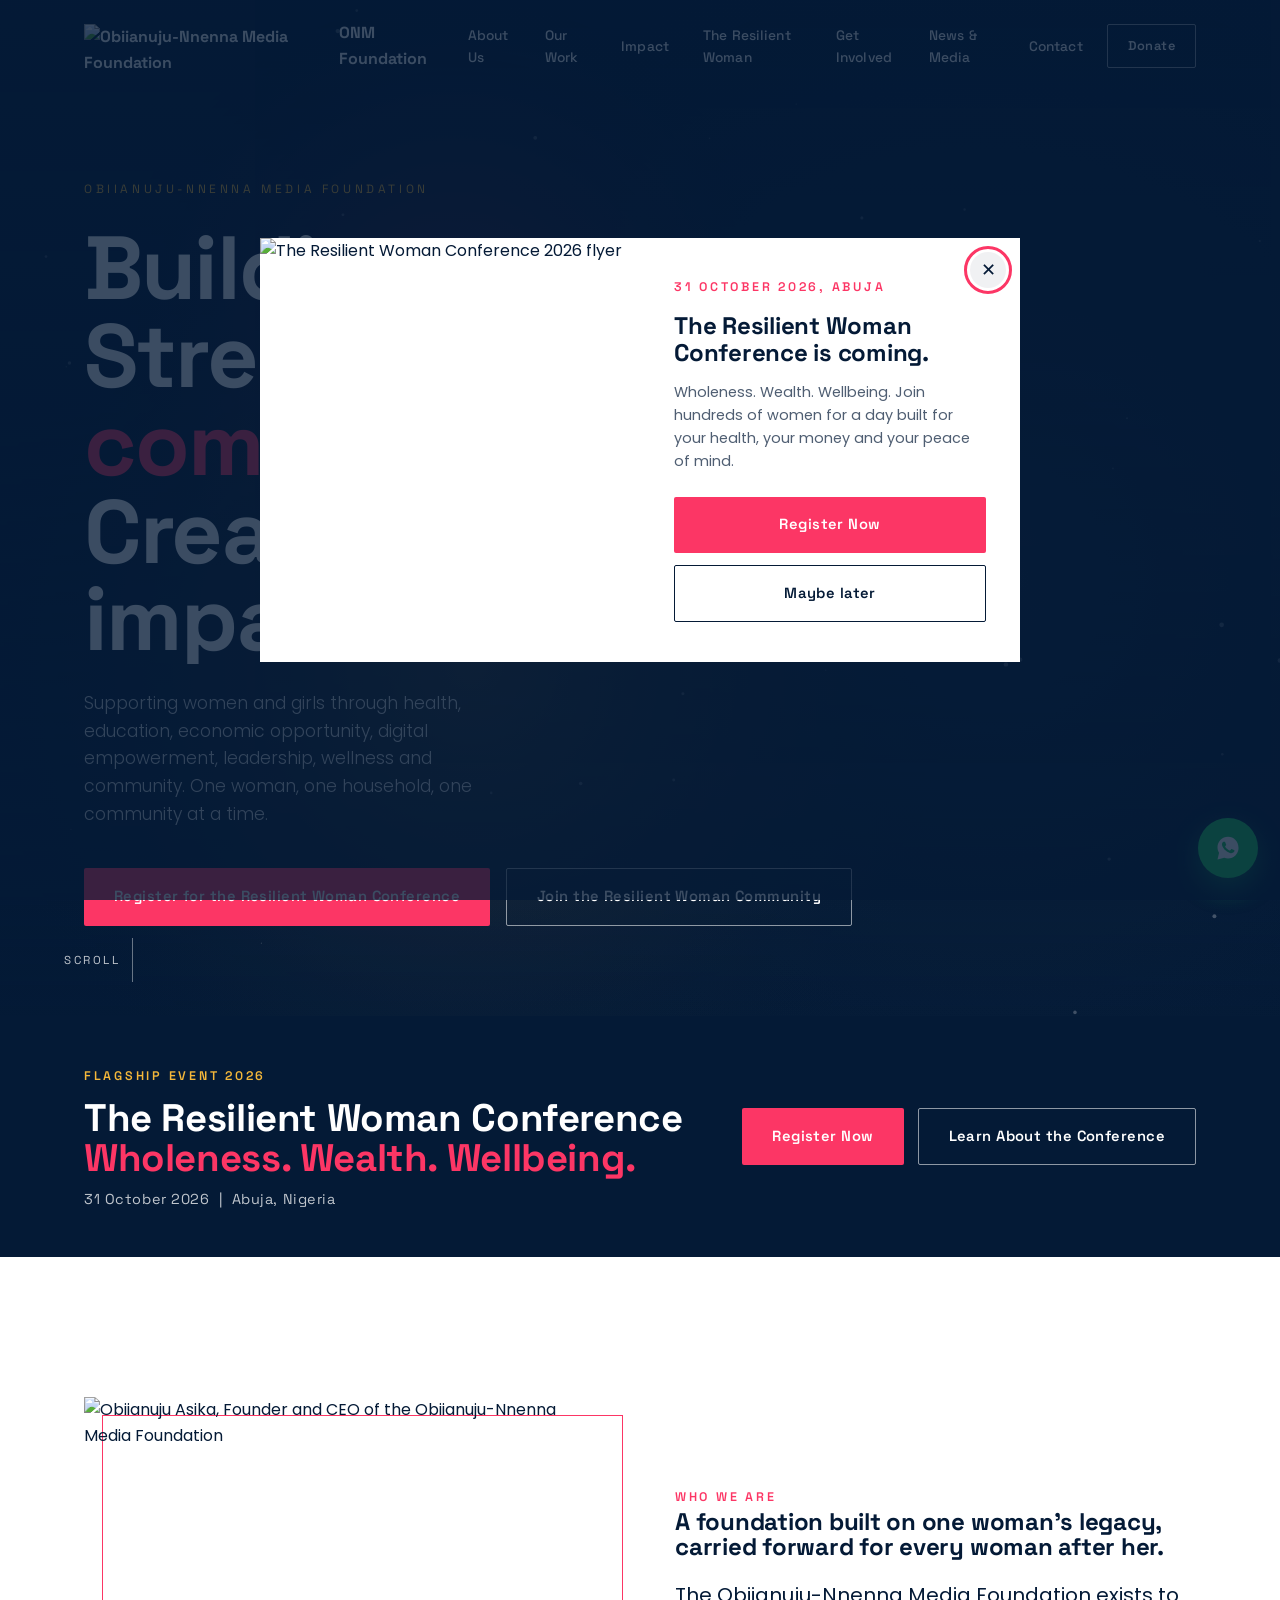
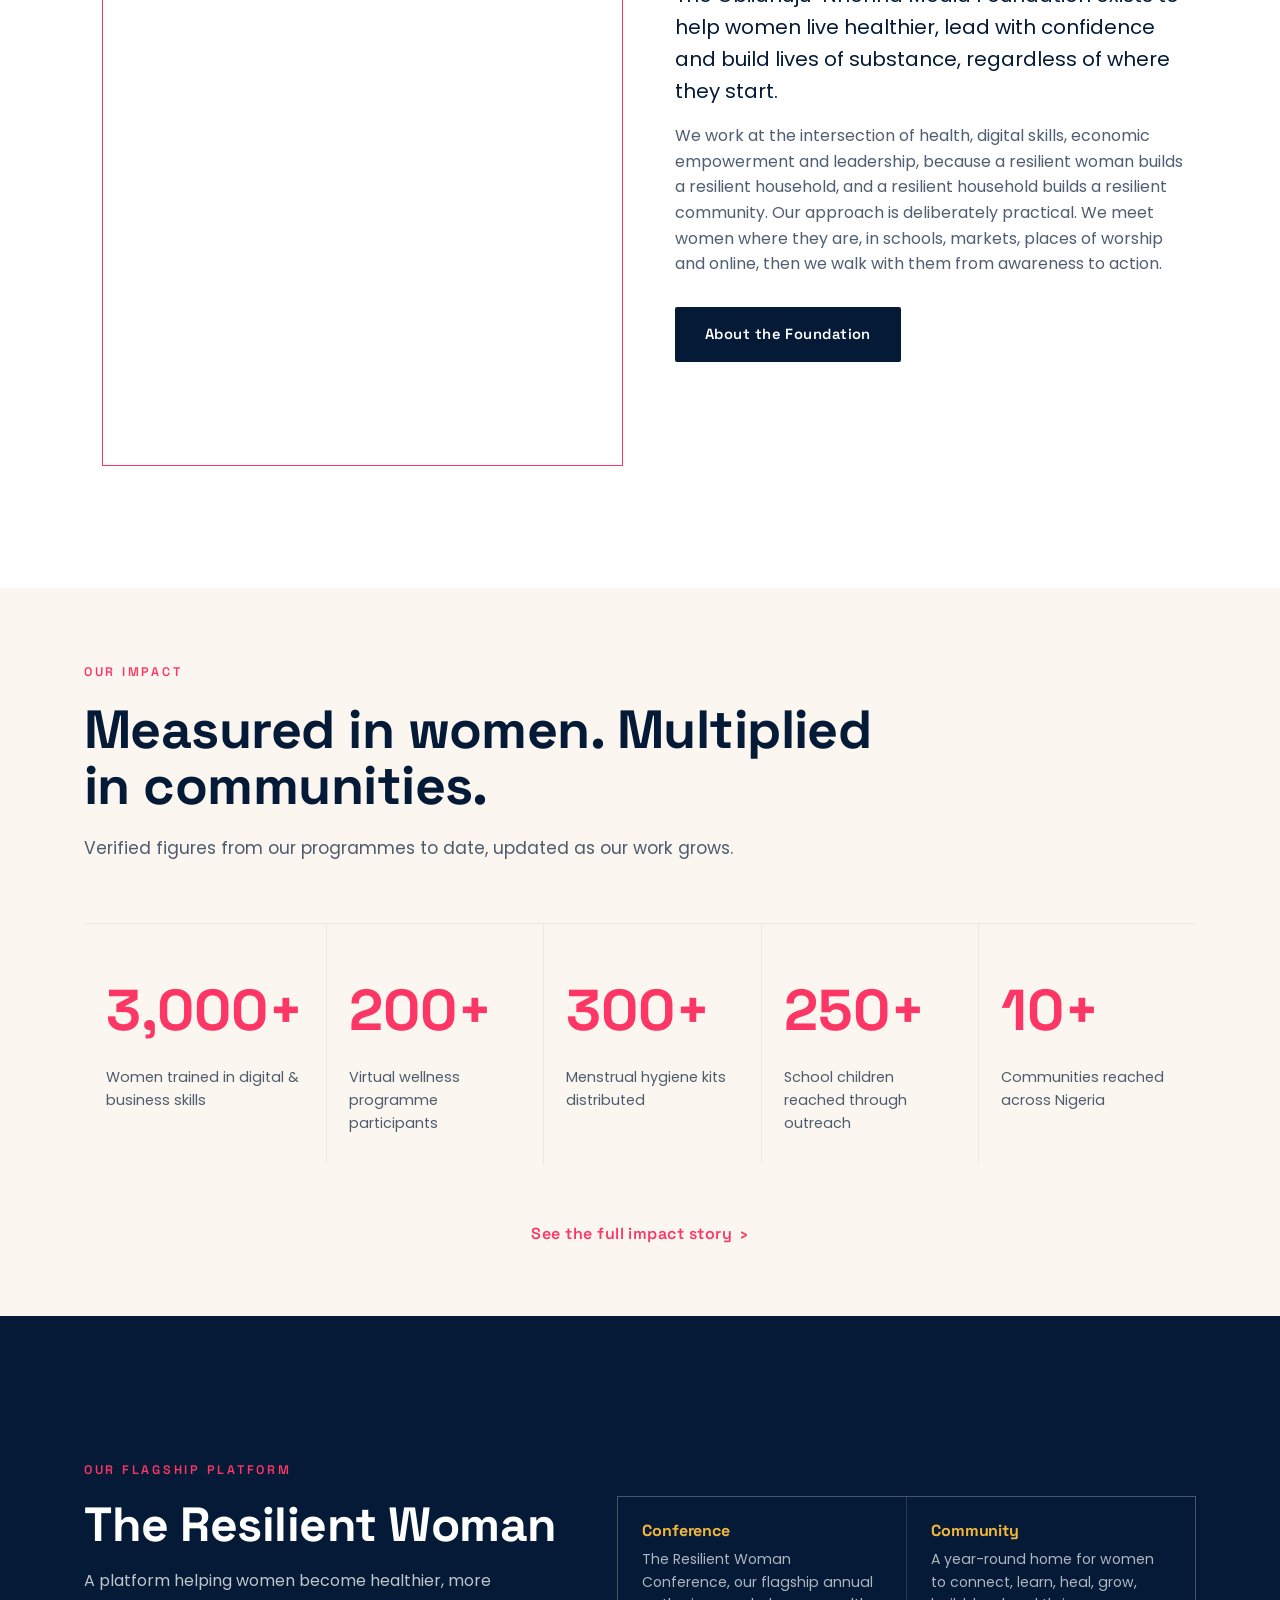
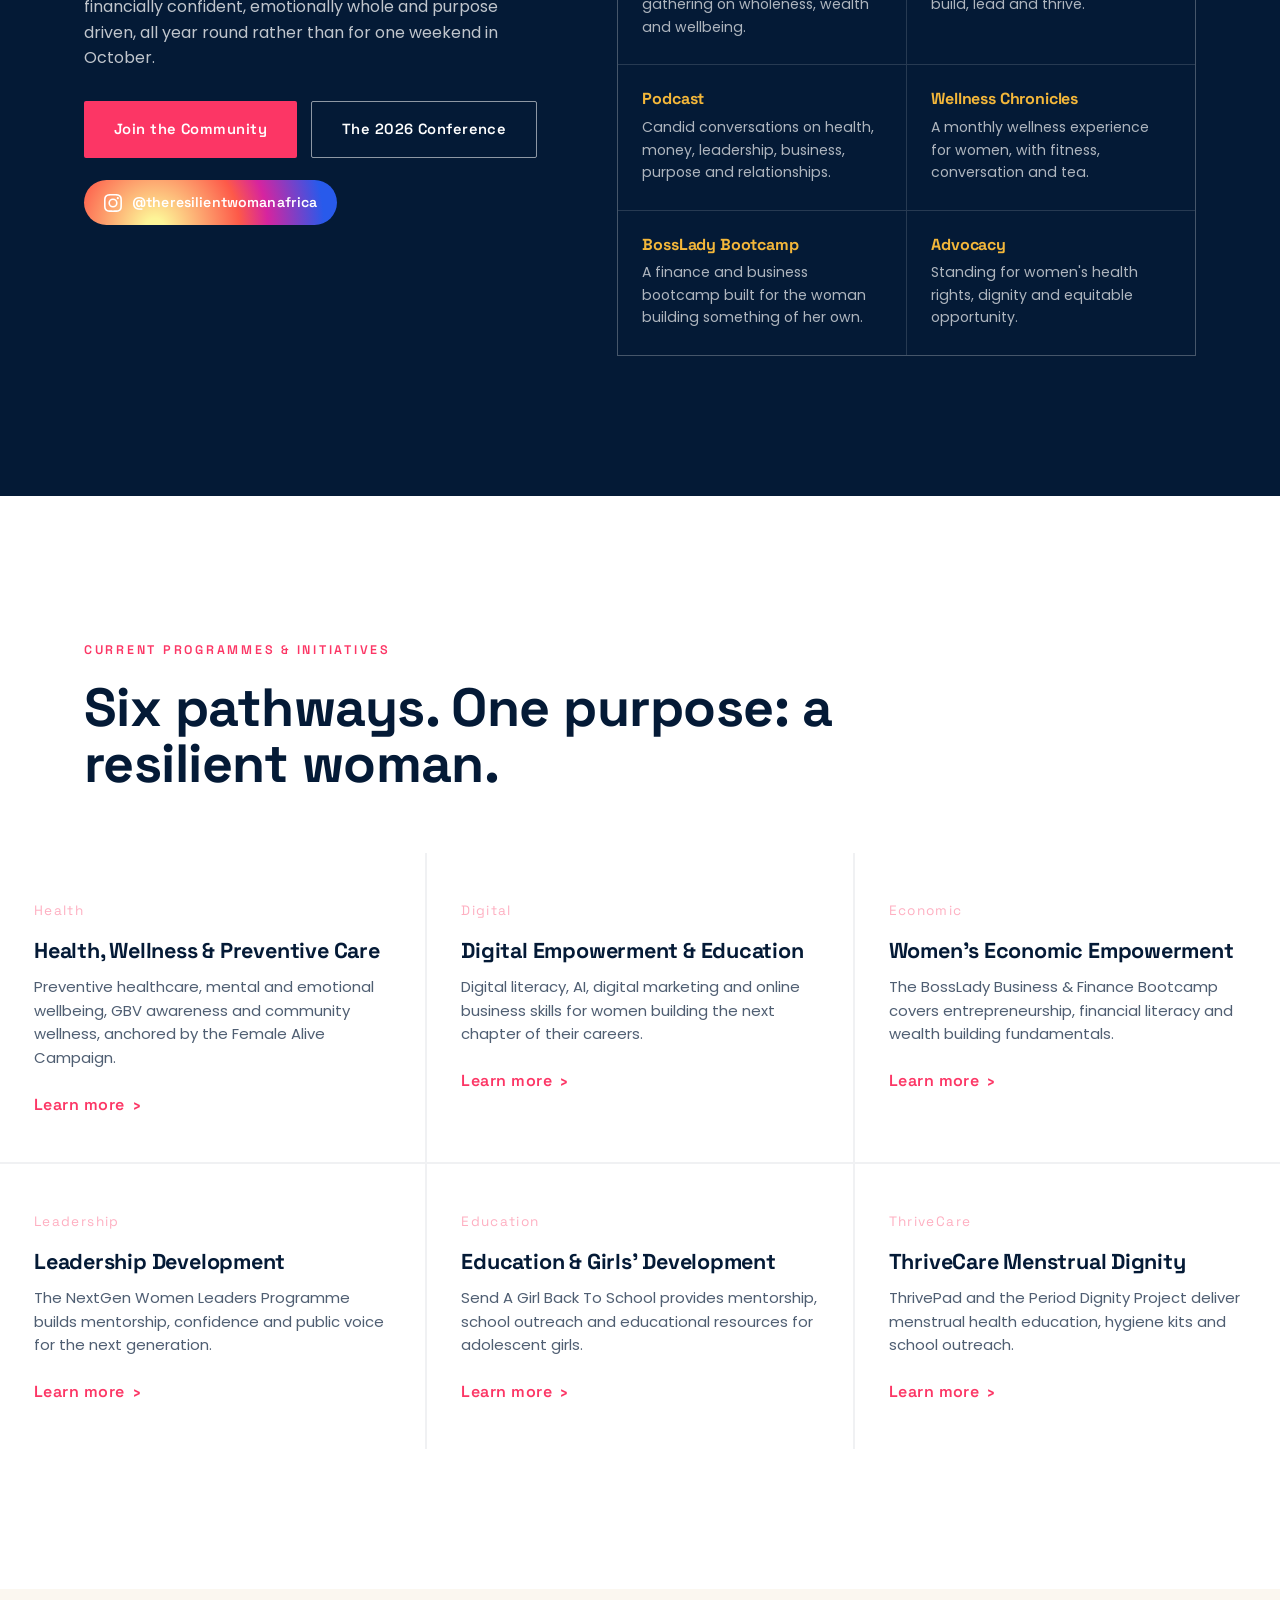
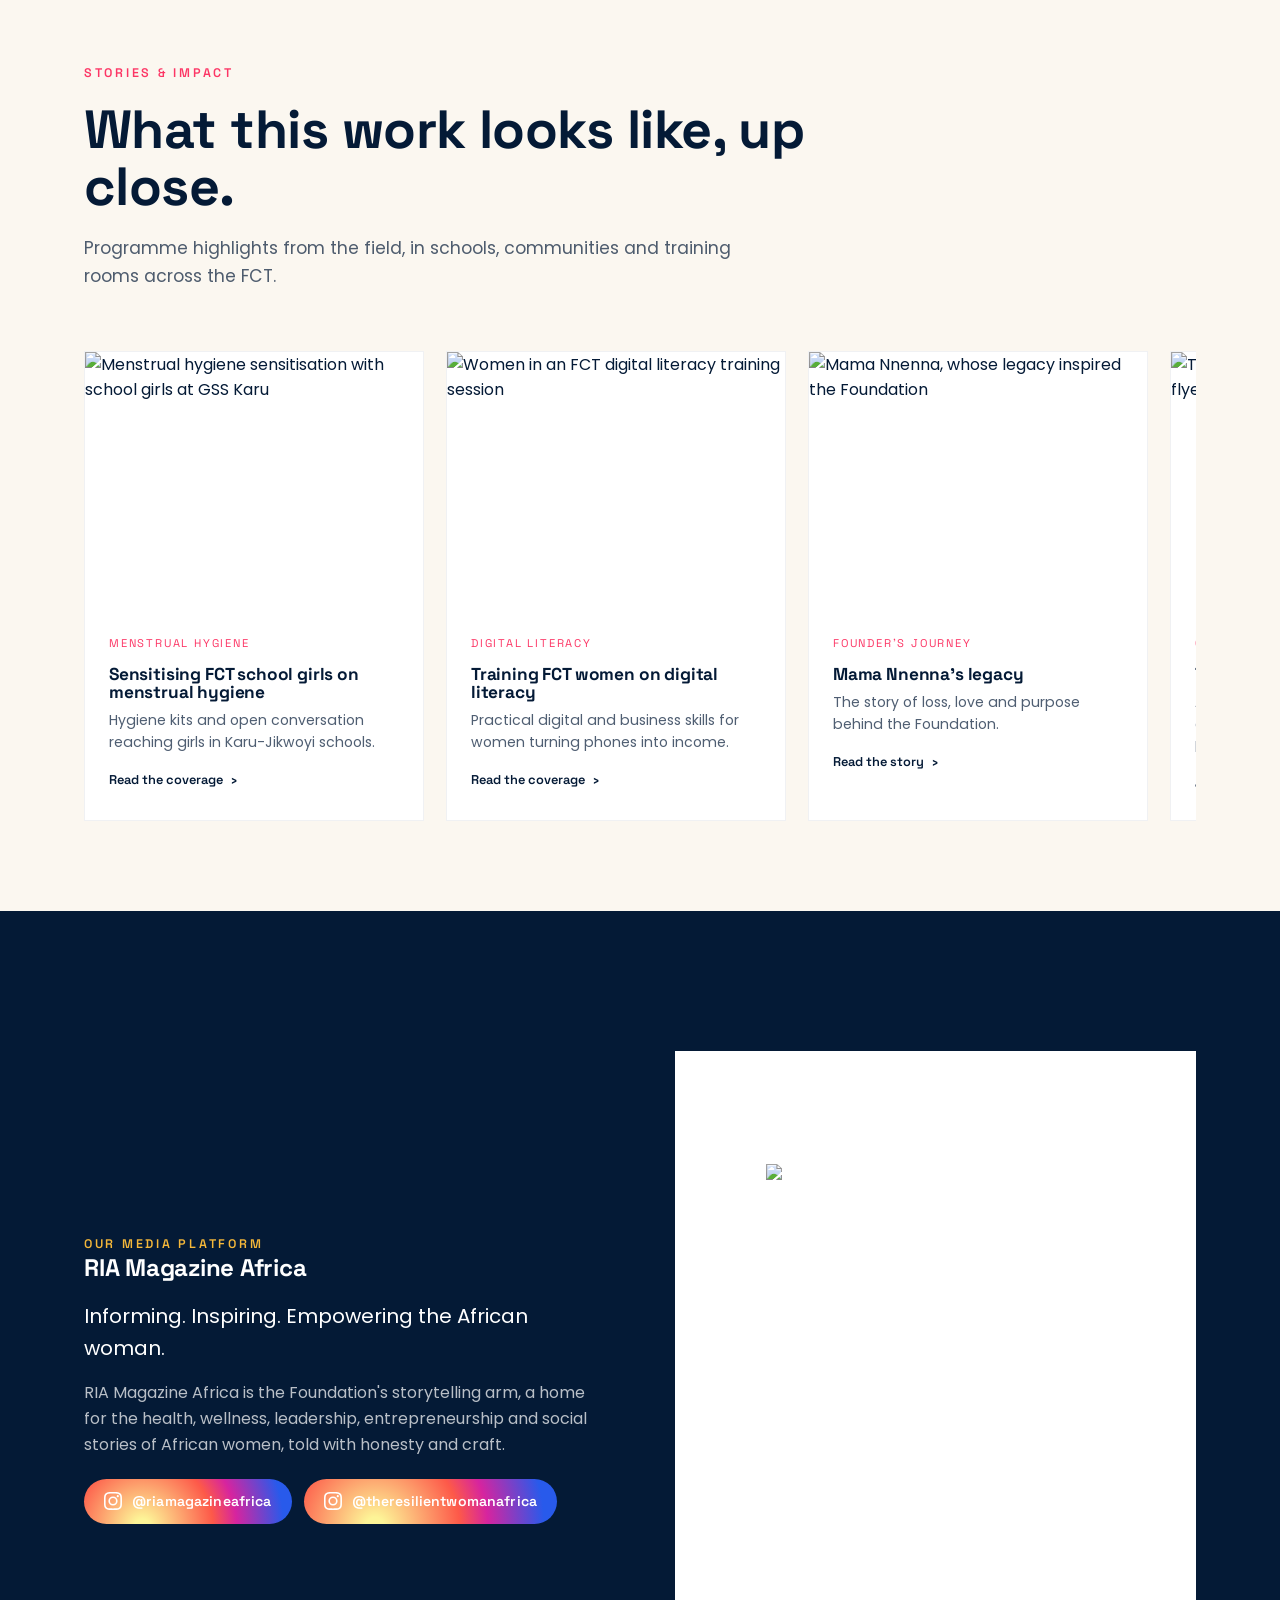
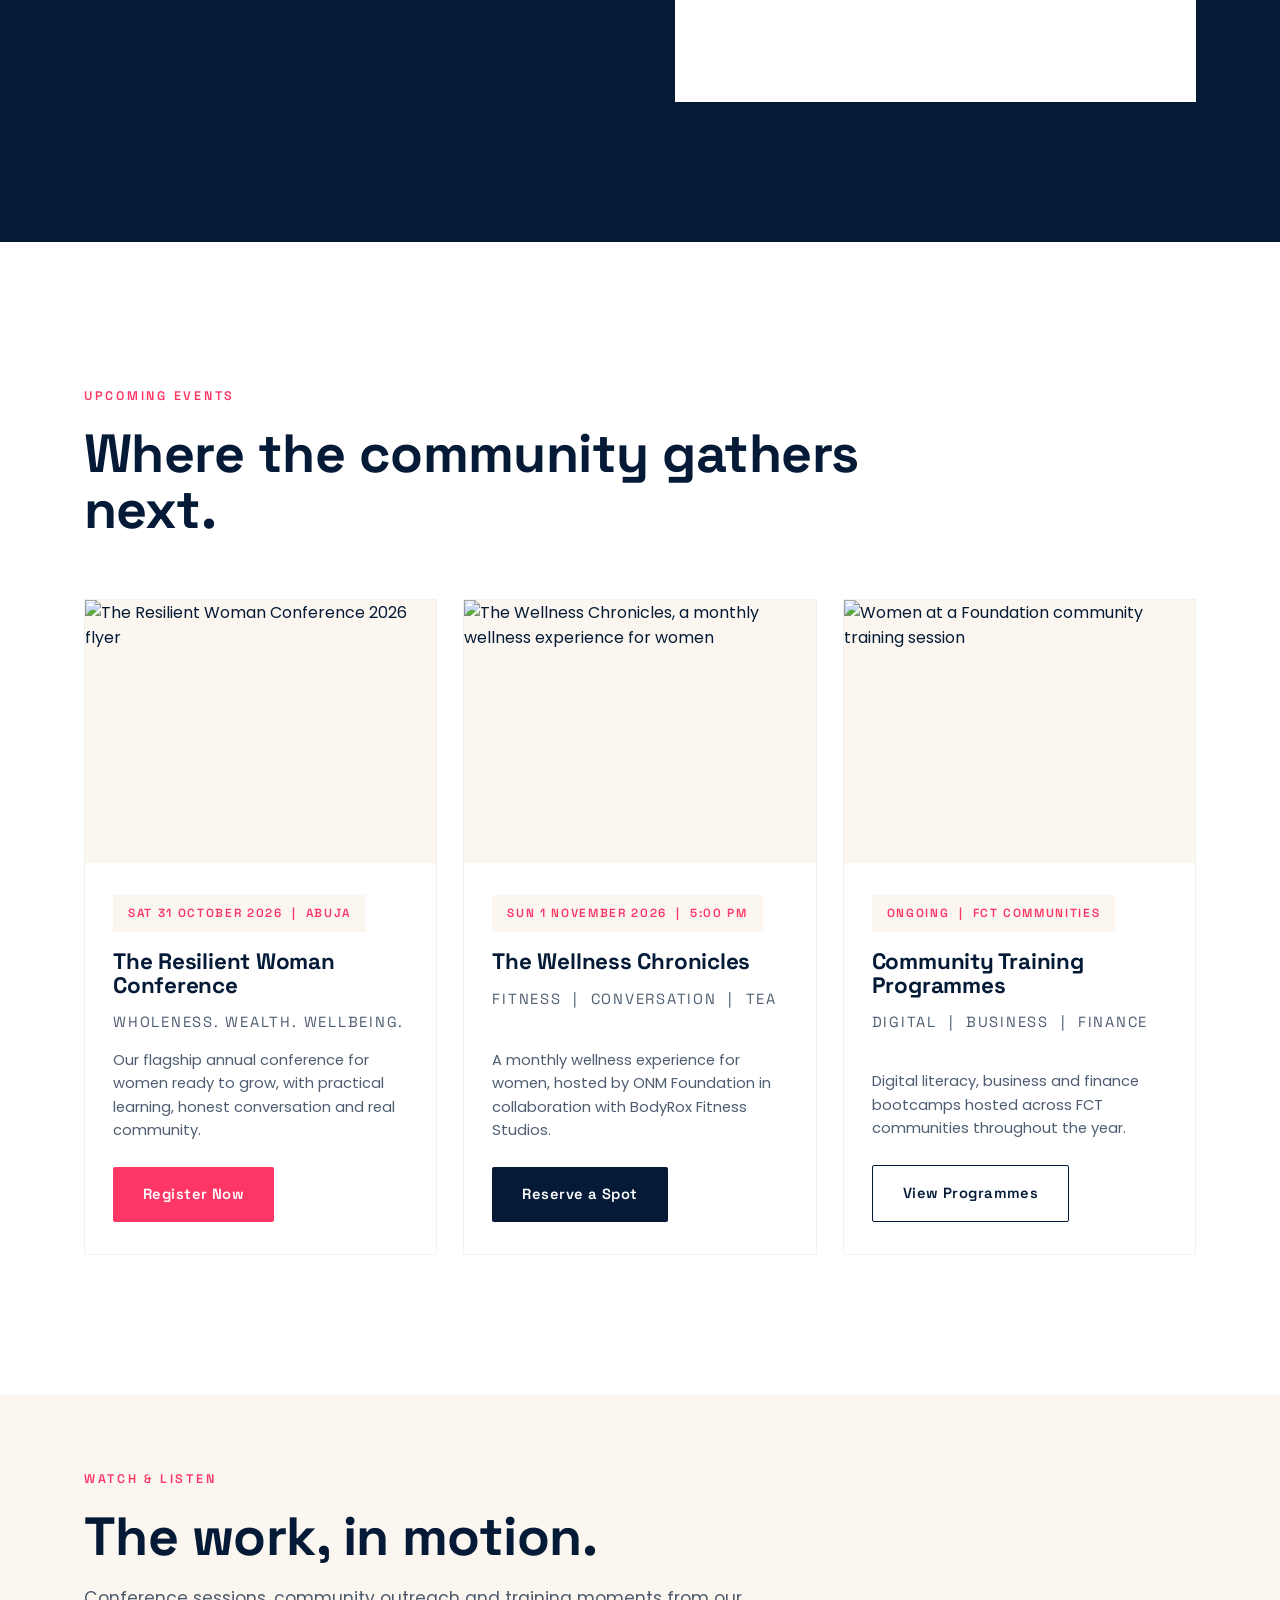
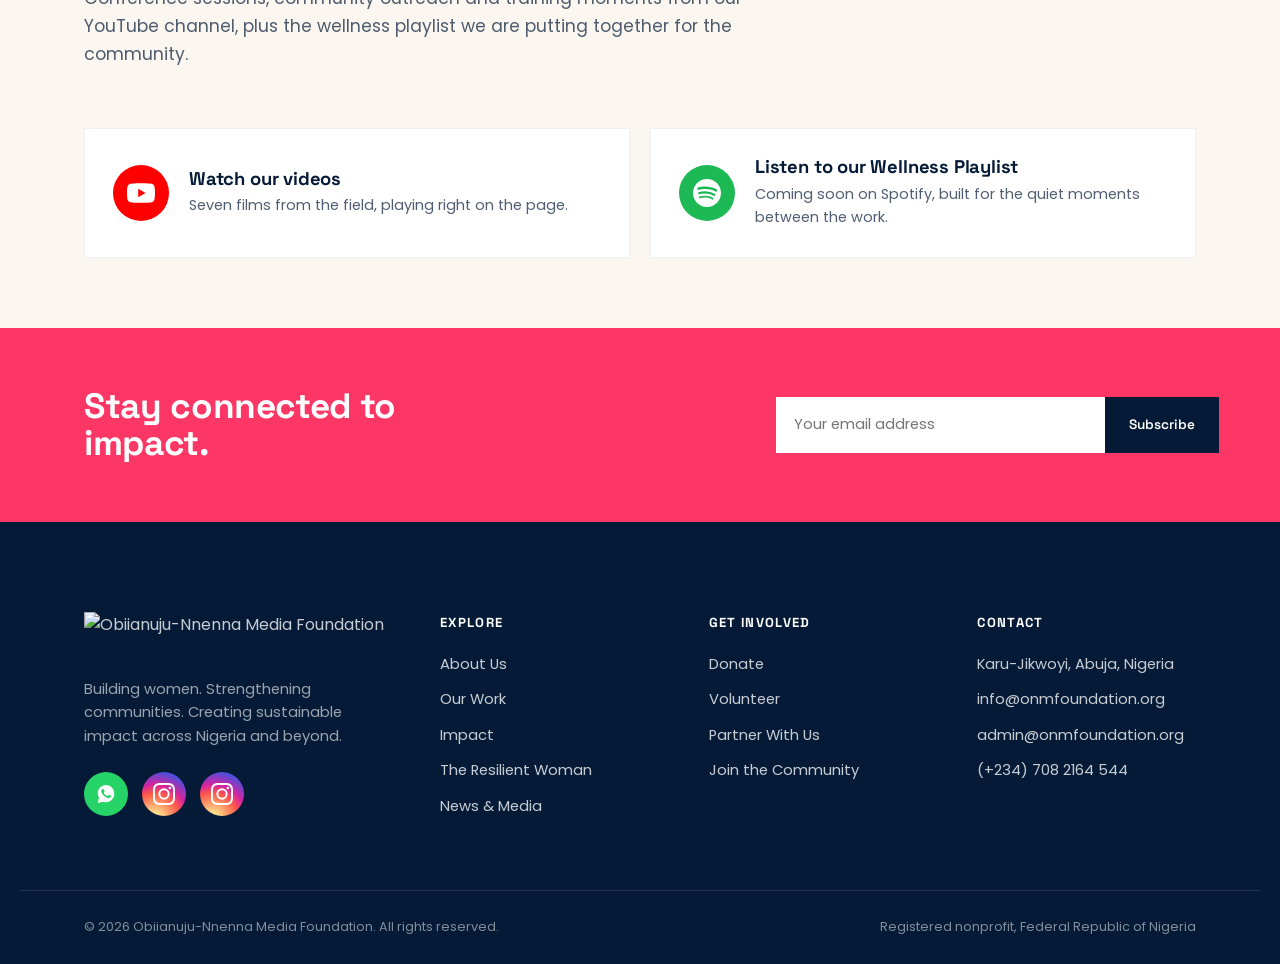
==== Downloads/onm-foundation/index.html @ 16862ed9 "ONM Foundation Version 2 Update" ====
<!doctype html>
<html lang="en">
<head>
<meta charset="UTF-8">
<meta name="viewport" content="width=device-width, initial-scale=1">
<title>Obiianuju-Nnenna Media Foundation | Building Women. Strengthening Communities.</title>
<meta name="description" content="The Obiianuju-Nnenna Media (ONM) Foundation supports women and girls through health, education, digital empowerment, leadership and community, building healthier women and stronger communities across Nigeria.">
<link rel="icon" href="images/onmfoundation_logo.png">
<link rel="stylesheet" href="css/style.css">
</head>
<body>
<a href="#main" class="skip-link">Skip to content</a>

<header class="site-header">
  <div class="container nav-row">
    <a href="index.html" class="brand"><img src="images/onmfoundation_logo.png" alt="Obiianuju-Nnenna Media Foundation"> ONM Foundation</a>
    <nav class="main-nav" id="mainNav" aria-label="Primary">
      <a href="about.html">About Us</a>
      <a href="our-work.html">Our Work</a>
      <a href="impact.html">Impact</a>
      <a href="resilient-women.html">The Resilient Woman</a>
      <a href="get-involved.html">Get Involved</a>
      <a href="news.html">News &amp; Media</a>
      <a href="contact.html">Contact</a>
    </nav>
    <div class="nav-actions">
      <a href="get-involved.html#donate" class="btn btn-outline-light btn-sm">Donate</a>
      <button class="nav-toggle" aria-label="Toggle menu" aria-expanded="false" aria-controls="mainNav"><span></span><span></span><span></span></button>
    </div>
  </div>
</header>

<main id="main">

  <!-- ============ HERO ============ -->
  <section class="hero">
    <div class="hero-media">
      <img src="images/hero_onmfoundation.jpg" alt="" aria-hidden="true">
      <canvas class="ambient-canvas" data-theme="navy" aria-hidden="true"></canvas>
    </div>
    <div class="hero-inner">
      <span class="hero-kicker">Obiianuju-Nnenna Media Foundation</span>
      <h1 class="hero-title">
        <span class="rev"><span>Building women.</span></span><br>
        <span class="rev"><span>Strengthening <em>communities.</em></span></span><br>
        <span class="rev"><span>Creating sustainable impact.</span></span>
      </h1>
      <p class="hero-sub">Supporting women and girls through health, education, economic opportunity, digital empowerment, leadership, wellness and community. One woman, one household, one community at a time.</p>
      <div class="hero-ctas">
        <a href="resilient-women.html#register" class="btn btn-pink">Register for the Resilient Woman Conference</a>
        <a href="resilient-women.html#community" class="btn btn-outline-light">Join the Resilient Woman Community</a>
      </div>
    </div>
    <div class="hero-scroll"><span>Scroll</span><span class="scroll-line"></span></div>
  </section>

  <!-- ============ CONFERENCE PROMO STRIP ============ -->
  <section class="promo-strip">
    <canvas class="ambient-canvas" data-theme="navy" aria-hidden="true"></canvas>
    <div class="promo-inner">
      <div class="promo-left">
        <span class="eyebrow">Flagship Event 2026</span>
        <h2 class="promo-title">The Resilient Woman Conference<br><strong>Wholeness. Wealth. Wellbeing.</strong></h2>
        <p class="promo-meta">31 October 2026 &nbsp;|&nbsp; Abuja, Nigeria</p>
      </div>
      <div class="promo-actions">
        <a href="resilient-women.html#register" class="btn btn-pink">Register Now</a>
        <a href="resilient-women.html" class="btn btn-outline-light">Learn About the Conference</a>
      </div>
    </div>
  </section>

  <!-- ============ WHO WE ARE ============ -->
  <section class="section">
    <div class="container split reveal">
      <div class="split-media">
        <div class="frame"></div>
        <img src="images/board/obianujuasika.jpg" alt="Obiianuju Asika, Founder and CEO of the Obiianuju-Nnenna Media Foundation" loading="lazy">
      </div>
      <div class="split-copy">
        <span class="eyebrow">Who We Are</span>
        <h2>A foundation built on one woman's legacy, carried forward for every woman after her.</h2>
        <p class="lede">The Obiianuju-Nnenna Media Foundation exists to help women live healthier, lead with confidence and build lives of substance, regardless of where they start.</p>
        <p>We work at the intersection of health, digital skills, economic empowerment and leadership, because a resilient woman builds a resilient household, and a resilient household builds a resilient community. Our approach is deliberately practical. We meet women where they are, in schools, markets, places of worship and online, then we walk with them from awareness to action.</p>
        <a href="about.html" class="btn btn-navy">About the Foundation</a>
      </div>
    </div>
  </section>

  <!-- ============ OUR IMPACT ============ -->
  <section class="section section-tight bg-cream">
    <div class="container">
      <div class="section-head reveal">
        <span class="eyebrow">Our Impact</span>
        <h2>Measured in women. Multiplied in communities.</h2>
        <p>Verified figures from our programmes to date, updated as our work grows.</p>
      </div>
      <div class="stat-grid reveal">
        <div class="stat">
          <div class="stat-num"><span data-count="3000" data-suffix="+">0</span></div>
          <div class="stat-label">Women trained in digital &amp; business skills</div>
        </div>
        <div class="stat">
          <div class="stat-num"><span data-count="200" data-suffix="+">0</span></div>
          <div class="stat-label">Virtual wellness programme participants</div>
        </div>
        <div class="stat">
          <div class="stat-num"><span data-count="300" data-suffix="+">0</span></div>
          <div class="stat-label">Menstrual hygiene kits distributed</div>
        </div>
        <div class="stat">
          <div class="stat-num"><span data-count="250" data-suffix="+">0</span></div>
          <div class="stat-label">School children reached through outreach</div>
        </div>
        <div class="stat">
          <div class="stat-num"><span data-count="10" data-suffix="+">0</span></div>
          <div class="stat-label">Communities reached across Nigeria</div>
        </div>
      </div>
      <div class="section-foot reveal"><a href="impact.html" class="btn-ghost">See the full impact story <span class="arrow">&rsaquo;</span></a></div>
    </div>
  </section>

  <!-- ============ THE RESILIENT WOMAN ============ -->
  <section class="section rw-block" id="the-resilient-woman">
    <canvas class="ambient-canvas" data-theme="navy" aria-hidden="true"></canvas>
    <div class="container rw-grid">
      <div class="reveal">
        <span class="eyebrow">Our Flagship Platform</span>
        <h2 style="margin-top:18px;font-size:clamp(2rem,4vw,3rem)">The Resilient Woman</h2>
        <p style="margin-top:18px;color:rgba(255,255,255,.75);max-width:46ch">A platform helping women become healthier, more financially confident, emotionally whole and purpose driven, all year round rather than for one weekend in October.</p>
        <div style="display:flex;gap:14px;flex-wrap:wrap;margin-top:30px">
          <a href="resilient-women.html#community" class="btn btn-pink">Join the Community</a>
          <a href="resilient-women.html" class="btn btn-outline-light">The 2026 Conference</a>
        </div>
        <div class="handle-row">
          <a class="handle" href="https://www.instagram.com/theresilientwomanafrica?igsi=MWZzMzFoYjhxZ3BucA==&amp;utm_source=ig_contact_invite" target="_blank" rel="noopener"><svg viewBox="0 0 24 24" aria-hidden="true"><path d="M12 2.16c3.2 0 3.58.01 4.85.07 1.17.05 1.8.25 2.23.41.56.22.96.48 1.38.9.42.42.68.82.9 1.38.16.42.36 1.06.41 2.23.06 1.27.07 1.65.07 4.85s-.01 3.58-.07 4.85c-.05 1.17-.25 1.8-.41 2.23-.22.56-.48.96-.9 1.38-.42.42-.82.68-1.38.9-.42.16-1.06.36-2.23.41-1.27.06-1.65.07-4.85.07s-3.58-.01-4.85-.07c-1.17-.05-1.8-.25-2.23-.41-.56-.22-.96-.48-1.38-.9-.42-.42-.68-.82-.9-1.38-.16-.42-.36-1.06-.41-2.23C2.17 15.58 2.16 15.2 2.16 12s.01-3.58.07-4.85c.05-1.17.25-1.8.41-2.23.22-.56.48-.96.9-1.38.42-.42.82-.68 1.38-.9.42-.16 1.06-.36 2.23-.41C8.42 2.17 8.8 2.16 12 2.16M12 0C8.74 0 8.33.01 7.05.07 5.78.13 4.9.33 4.14.63c-.79.31-1.46.72-2.13 1.38C1.35 2.68.94 3.35.63 4.14.33 4.9.13 5.78.07 7.05.01 8.33 0 8.74 0 12s.01 3.67.07 4.95c.06 1.27.26 2.15.56 2.91.31.79.72 1.46 1.38 2.13.67.67 1.34 1.07 2.13 1.38.76.3 1.64.5 2.91.56C8.33 23.99 8.74 24 12 24s3.67-.01 4.95-.07c1.27-.06 2.15-.26 2.91-.56.79-.31 1.46-.71 2.13-1.38.67-.67 1.07-1.34 1.38-2.13.3-.76.5-1.64.56-2.91.06-1.28.07-1.69.07-4.95s-.01-3.67-.07-4.95c-.06-1.27-.26-2.15-.56-2.91-.31-.79-.71-1.46-1.38-2.13-.67-.66-1.34-1.07-2.13-1.38-.76-.3-1.64-.5-2.91-.56C15.67.01 15.26 0 12 0zm0 5.84A6.16 6.16 0 1 0 18.16 12 6.16 6.16 0 0 0 12 5.84zM12 16a4 4 0 1 1 4-4 4 4 0 0 1-4 4zm6.41-11.85a1.44 1.44 0 1 0 1.44 1.44 1.44 1.44 0 0 0-1.44-1.44z"/></svg> @theresilientwomanafrica</a>
        </div>
      </div>
      <div class="rw-pillars reveal">
        <div class="rw-pillar"><h4>Conference</h4><p>The Resilient Woman Conference, our flagship annual gathering on wholeness, wealth and wellbeing.</p></div>
        <div class="rw-pillar"><h4>Community</h4><p>A year-round home for women to connect, learn, heal, grow, build, lead and thrive.</p></div>
        <div class="rw-pillar"><h4>Podcast</h4><p>Candid conversations on health, money, leadership, business, purpose and relationships.</p></div>
        <div class="rw-pillar"><h4>Wellness Chronicles</h4><p>A monthly wellness experience for women, with fitness, conversation and tea.</p></div>
        <div class="rw-pillar"><h4>BossLady Bootcamp</h4><p>A finance and business bootcamp built for the woman building something of her own.</p></div>
        <div class="rw-pillar"><h4>Advocacy</h4><p>Standing for women's health rights, dignity and equitable opportunity.</p></div>
      </div>
    </div>
  </section>

  <!-- ============ PROGRAMMES ============ -->
  <section class="section">
    <div class="container">
      <div class="section-head reveal">
        <span class="eyebrow">Current Programmes &amp; Initiatives</span>
        <h2>Six pathways. One purpose: a resilient woman.</h2>
      </div>
    </div>
    <div class="prog-grid reveal">
      <div class="prog-card"><span class="prog-index">Health</span><h3>Health, Wellness &amp; Preventive Care</h3><p>Preventive healthcare, mental and emotional wellbeing, GBV awareness and community wellness, anchored by the Female Alive Campaign.</p><a href="our-work.html#health" class="btn-ghost">Learn more <span class="arrow">&rsaquo;</span></a></div>
      <div class="prog-card"><span class="prog-index">Digital</span><h3>Digital Empowerment &amp; Education</h3><p>Digital literacy, AI, digital marketing and online business skills for women building the next chapter of their careers.</p><a href="our-work.html#digital" class="btn-ghost">Learn more <span class="arrow">&rsaquo;</span></a></div>
      <div class="prog-card"><span class="prog-index">Economic</span><h3>Women's Economic Empowerment</h3><p>The BossLady Business &amp; Finance Bootcamp covers entrepreneurship, financial literacy and wealth building fundamentals.</p><a href="our-work.html#economic" class="btn-ghost">Learn more <span class="arrow">&rsaquo;</span></a></div>
      <div class="prog-card"><span class="prog-index">Leadership</span><h3>Leadership Development</h3><p>The NextGen Women Leaders Programme builds mentorship, confidence and public voice for the next generation.</p><a href="our-work.html#leadership" class="btn-ghost">Learn more <span class="arrow">&rsaquo;</span></a></div>
      <div class="prog-card"><span class="prog-index">Education</span><h3>Education &amp; Girls' Development</h3><p>Send A Girl Back To School provides mentorship, school outreach and educational resources for adolescent girls.</p><a href="our-work.html#education" class="btn-ghost">Learn more <span class="arrow">&rsaquo;</span></a></div>
      <div class="prog-card"><span class="prog-index">ThriveCare</span><h3>ThriveCare Menstrual Dignity</h3><p>ThrivePad and the Period Dignity Project deliver menstrual health education, hygiene kits and school outreach.</p><a href="our-work.html#thrivecare" class="btn-ghost">Learn more <span class="arrow">&rsaquo;</span></a></div>
    </div>
  </section>

  <!-- ============ STORIES & IMPACT ============ -->
  <section class="section section-tight bg-cream">
    <div class="container">
      <div class="section-head reveal">
        <span class="eyebrow">Stories &amp; Impact</span>
        <h2>What this work looks like, up close.</h2>
        <p>Programme highlights from the field, in schools, communities and training rooms across the FCT.</p>
      </div>
      <div class="story-scroller reveal">
        <article class="story-card">
          <div class="story-media"><img src="images/news/omn_Foundation_GSS_Karu.webp" alt="Menstrual hygiene sensitisation with school girls at GSS Karu" loading="lazy"></div>
          <div class="story-body">
            <span class="story-tag">Menstrual Hygiene</span>
            <h4>Sensitising FCT school girls on menstrual hygiene</h4>
            <p>Hygiene kits and open conversation reaching girls in Karu-Jikwoyi schools.</p>
            <a class="story-link" href="news.html">Read the coverage <span>&rsaquo;</span></a>
          </div>
        </article>
        <article class="story-card">
          <div class="story-media"><img src="images/news/OMN_TRAINS_DIGITAL_LITERACY.webp" alt="Women in an FCT digital literacy training session" loading="lazy"></div>
          <div class="story-body">
            <span class="story-tag">Digital Literacy</span>
            <h4>Training FCT women on digital literacy</h4>
            <p>Practical digital and business skills for women turning phones into income.</p>
            <a class="story-link" href="news.html">Read the coverage <span>&rsaquo;</span></a>
          </div>
        </article>
        <article class="story-card">
          <div class="story-media"><img src="images/mama_nnena.png" alt="Mama Nnenna, whose legacy inspired the Foundation" loading="lazy"></div>
          <div class="story-body">
            <span class="story-tag">Founder's Journey</span>
            <h4>Mama Nnenna's legacy</h4>
            <p>The story of loss, love and purpose behind the Foundation.</p>
            <a class="story-link" href="about.html#our-story">Read the story <span>&rsaquo;</span></a>
          </div>
        </article>
        <article class="story-card">
          <div class="story-media"><img src="images/conference/resilient-women-conferennce-flyer.jpg" alt="The Resilient Woman Conference 2026 flyer" loading="lazy"></div>
          <div class="story-body">
            <span class="story-tag">Community</span>
            <h4>The Resilient Woman Community</h4>
            <p>A year-round home for women to connect, learn, heal, grow, build and lead.</p>
            <a class="story-link" href="resilient-women.html#community">Join the community <span>&rsaquo;</span></a>
          </div>
        </article>
      </div>
    </div>
  </section>

  <!-- ============ RIA MAGAZINE ============ -->
  <section class="section section-navy">
    <div class="container split reverse reveal">
      <div class="split-media">
        <div class="logo-plate"><img src="images/riamagazinelogo.jpg" alt="RIA Magazine Africa logo" loading="lazy"></div>
      </div>
      <div class="split-copy">
        <span class="eyebrow">Our Media Platform</span>
        <h2>RIA Magazine Africa</h2>
        <p class="lede" style="color:#fff">Informing. Inspiring. Empowering the African woman.</p>
        <p style="color:rgba(255,255,255,.72)">RIA Magazine Africa is the Foundation's storytelling arm, a home for the health, wellness, leadership, entrepreneurship and social stories of African women, told with honesty and craft.</p>
        <div class="handle-row">
          <a class="handle" href="https://www.instagram.com/riamagazineafrica/" target="_blank" rel="noopener"><svg viewBox="0 0 24 24" aria-hidden="true"><path d="M12 2.16c3.2 0 3.58.01 4.85.07 1.17.05 1.8.25 2.23.41.56.22.96.48 1.38.9.42.42.68.82.9 1.38.16.42.36 1.06.41 2.23.06 1.27.07 1.65.07 4.85s-.01 3.58-.07 4.85c-.05 1.17-.25 1.8-.41 2.23-.22.56-.48.96-.9 1.38-.42.42-.82.68-1.38.9-.42.16-1.06.36-2.23.41-1.27.06-1.65.07-4.85.07s-3.58-.01-4.85-.07c-1.17-.05-1.8-.25-2.23-.41-.56-.22-.96-.48-1.38-.9-.42-.42-.68-.82-.9-1.38-.16-.42-.36-1.06-.41-2.23C2.17 15.58 2.16 15.2 2.16 12s.01-3.58.07-4.85c.05-1.17.25-1.8.41-2.23.22-.56.48-.96.9-1.38.42-.42.82-.68 1.38-.9.42-.16 1.06-.36 2.23-.41C8.42 2.17 8.8 2.16 12 2.16M12 0C8.74 0 8.33.01 7.05.07 5.78.13 4.9.33 4.14.63c-.79.31-1.46.72-2.13 1.38C1.35 2.68.94 3.35.63 4.14.33 4.9.13 5.78.07 7.05.01 8.33 0 8.74 0 12s.01 3.67.07 4.95c.06 1.27.26 2.15.56 2.91.31.79.72 1.46 1.38 2.13.67.67 1.34 1.07 2.13 1.38.76.3 1.64.5 2.91.56C8.33 23.99 8.74 24 12 24s3.67-.01 4.95-.07c1.27-.06 2.15-.26 2.91-.56.79-.31 1.46-.71 2.13-1.38.67-.67 1.07-1.34 1.38-2.13.3-.76.5-1.64.56-2.91.06-1.28.07-1.69.07-4.95s-.01-3.67-.07-4.95c-.06-1.27-.26-2.15-.56-2.91-.31-.79-.71-1.46-1.38-2.13-.67-.66-1.34-1.07-2.13-1.38-.76-.3-1.64-.5-2.91-.56C15.67.01 15.26 0 12 0zm0 5.84A6.16 6.16 0 1 0 18.16 12 6.16 6.16 0 0 0 12 5.84zM12 16a4 4 0 1 1 4-4 4 4 0 0 1-4 4zm6.41-11.85a1.44 1.44 0 1 0 1.44 1.44 1.44 1.44 0 0 0-1.44-1.44z"/></svg> @riamagazineafrica</a>
          <a class="handle" href="https://www.instagram.com/theresilientwomanafrica?igsi=MWZzMzFoYjhxZ3BucA==&amp;utm_source=ig_contact_invite" target="_blank" rel="noopener"><svg viewBox="0 0 24 24" aria-hidden="true"><path d="M12 2.16c3.2 0 3.58.01 4.85.07 1.17.05 1.8.25 2.23.41.56.22.96.48 1.38.9.42.42.68.82.9 1.38.16.42.36 1.06.41 2.23.06 1.27.07 1.65.07 4.85s-.01 3.58-.07 4.85c-.05 1.17-.25 1.8-.41 2.23-.22.56-.48.96-.9 1.38-.42.42-.82.68-1.38.9-.42.16-1.06.36-2.23.41-1.27.06-1.65.07-4.85.07s-3.58-.01-4.85-.07c-1.17-.05-1.8-.25-2.23-.41-.56-.22-.96-.48-1.38-.9-.42-.42-.68-.82-.9-1.38-.16-.42-.36-1.06-.41-2.23C2.17 15.58 2.16 15.2 2.16 12s.01-3.58.07-4.85c.05-1.17.25-1.8.41-2.23.22-.56.48-.96.9-1.38.42-.42.82-.68 1.38-.9.42-.16 1.06-.36 2.23-.41C8.42 2.17 8.8 2.16 12 2.16M12 0C8.74 0 8.33.01 7.05.07 5.78.13 4.9.33 4.14.63c-.79.31-1.46.72-2.13 1.38C1.35 2.68.94 3.35.63 4.14.33 4.9.13 5.78.07 7.05.01 8.33 0 8.74 0 12s.01 3.67.07 4.95c.06 1.27.26 2.15.56 2.91.31.79.72 1.46 1.38 2.13.67.67 1.34 1.07 2.13 1.38.76.3 1.64.5 2.91.56C8.33 23.99 8.74 24 12 24s3.67-.01 4.95-.07c1.27-.06 2.15-.26 2.91-.56.79-.31 1.46-.71 2.13-1.38.67-.67 1.07-1.34 1.38-2.13.3-.76.5-1.64.56-2.91.06-1.28.07-1.69.07-4.95s-.01-3.67-.07-4.95c-.06-1.27-.26-2.15-.56-2.91-.31-.79-.71-1.46-1.38-2.13-.67-.66-1.34-1.07-2.13-1.38-.76-.3-1.64-.5-2.91-.56C15.67.01 15.26 0 12 0zm0 5.84A6.16 6.16 0 1 0 18.16 12 6.16 6.16 0 0 0 12 5.84zM12 16a4 4 0 1 1 4-4 4 4 0 0 1-4 4zm6.41-11.85a1.44 1.44 0 1 0 1.44 1.44 1.44 1.44 0 0 0-1.44-1.44z"/></svg> @theresilientwomanafrica</a>
        </div>
      </div>
    </div>
  </section>

  <!-- ============ UPCOMING EVENTS ============ -->
  <section class="section" id="events">
    <div class="container">
      <div class="section-head reveal">
        <span class="eyebrow">Upcoming Events</span>
        <h2>Where the community gathers next.</h2>
      </div>
      <div class="event-grid reveal">

        <article class="event-card">
          <div class="event-media"><img src="images/conference/resilient-women-conferennce-flyer.jpg" alt="The Resilient Woman Conference 2026 flyer" loading="lazy"></div>
          <div class="event-body">
            <span class="event-date">Sat 31 October 2026 &nbsp;|&nbsp; Abuja</span>
            <h3>The Resilient Woman Conference</h3>
            <p class="event-tagline">Wholeness. Wealth. Wellbeing.</p>
            <p>Our flagship annual conference for women ready to grow, with practical learning, honest conversation and real community.</p>
            <a href="resilient-women.html#register" class="btn btn-pink">Register Now</a>
          </div>
        </article>

        <article class="event-card">
          <div class="event-media"><img src="images/events/wellness-chronicles.jpg" alt="The Wellness Chronicles, a monthly wellness experience for women" loading="lazy"></div>
          <div class="event-body">
            <span class="event-date">Sun 1 November 2026 &nbsp;|&nbsp; 5:00 PM</span>
            <h3>The Wellness Chronicles</h3>
            <p class="event-tagline">Fitness &nbsp;|&nbsp; Conversation &nbsp;|&nbsp; Tea</p>
            <p>A monthly wellness experience for women, hosted by ONM Foundation in collaboration with BodyRox Fitness Studios.</p>
            <a href="contact.html" class="btn btn-navy">Reserve a Spot</a>
          </div>
        </article>

        <article class="event-card">
          <div class="event-media"><img src="images/gallery/0.webp" alt="Women at a Foundation community training session" loading="lazy"></div>
          <div class="event-body">
            <span class="event-date">Ongoing &nbsp;|&nbsp; FCT Communities</span>
            <h3>Community Training Programmes</h3>
            <p class="event-tagline">Digital &nbsp;|&nbsp; Business &nbsp;|&nbsp; Finance</p>
            <p>Digital literacy, business and finance bootcamps hosted across FCT communities throughout the year.</p>
            <a href="our-work.html" class="btn btn-outline">View Programmes</a>
          </div>
        </article>

      </div>
    </div>
  </section>

  <!-- ============ WATCH & LISTEN ============ -->
  <section class="section section-tight bg-cream">
    <div class="container">
      <div class="section-head reveal">
        <span class="eyebrow">Watch &amp; Listen</span>
        <h2>The work, in motion.</h2>
        <p>Conference sessions, community outreach and training moments from our YouTube channel, plus the wellness playlist we are putting together for the community.</p>
      </div>
      <div class="wl-grid reveal">
        <a class="wl-card wl-video" href="news.html#watch">
          <span class="wl-icon" aria-hidden="true">
            <svg viewBox="0 0 24 24" fill="currentColor"><path d="M23.5 6.2a3 3 0 0 0-2.1-2.1C19.5 3.6 12 3.6 12 3.6s-7.5 0-9.4.5A3 3 0 0 0 .5 6.2C0 8.1 0 12 0 12s0 3.9.5 5.8a3 3 0 0 0 2.1 2.1c1.9.5 9.4.5 9.4.5s7.5 0 9.4-.5a3 3 0 0 0 2.1-2.1c.5-1.9.5-5.8.5-5.8s0-3.9-.5-5.8zM9.6 15.6V8.4l6.3 3.6z"/></svg>
          </span>
          <div>
            <h3>Watch our videos</h3>
            <p>Seven films from the field, playing right on the page.</p>
          </div>
        </a>
        <a class="wl-card wl-audio" href="https://open.spotify.com/" target="_blank" rel="noopener">
          <span class="wl-icon" aria-hidden="true"><svg viewBox="0 0 24 24" aria-hidden="true"><path d="M12 0C5.37 0 0 5.37 0 12s5.37 12 12 12 12-5.37 12-12S18.63 0 12 0zm5.5 17.32a.75.75 0 0 1-1.03.25c-2.82-1.72-6.37-2.11-10.55-1.16a.75.75 0 1 1-.33-1.46c4.57-1.04 8.5-.59 11.66 1.34.35.22.46.68.25 1.03zm1.47-3.27a.94.94 0 0 1-1.29.31c-3.23-1.98-8.15-2.56-11.96-1.4a.94.94 0 1 1-.55-1.79c4.36-1.33 9.78-.69 13.49 1.59.44.27.58.85.31 1.29zm.13-3.4C15.23 8.35 8.9 8.14 5.2 9.26a1.12 1.12 0 1 1-.65-2.15c4.25-1.29 11.24-1.04 15.680 1.59a1.12 1.12 0 1 1-1.14 1.93z"/></svg></span>
          <div>
            <h3>Listen to our Wellness Playlist</h3>
            <p>Coming soon on Spotify, built for the quiet moments between the work.</p>
          </div>
        </a>
      </div>
    </div>
  </section>

  <!-- ============ NEWSLETTER ============ -->
  <section class="news-strip">
    <div class="news-inner">
      <h3>Stay connected to impact.</h3>
      <form class="news-form" aria-label="Newsletter signup">
        <label for="newsletterEmail" class="visually-hidden">Email address</label>
        <input id="newsletterEmail" type="email" required placeholder="Your email address">
        <button type="submit">Subscribe</button>
      </form>
    </div>
  </section>

</main>

<footer class="site-footer">
  <div class="footer-top">
    <div class="footer-brand">
      <img src="images/onmfoundation_logo.png" alt="Obiianuju-Nnenna Media Foundation">
      <p>Building women. Strengthening communities. Creating sustainable impact across Nigeria and beyond.</p>
      <div class="footer-social" aria-label="Social media">
        <a class="social-wa" href="https://chat.whatsapp.com/E9bC8LtakeX8GZGqpjYWFS" target="_blank" rel="noopener" aria-label="Join our WhatsApp community"><svg viewBox="0 0 32 32" aria-hidden="true"><path d="M16.02 3C9.4 3 4 8.4 4 15.02c0 2.36.66 4.56 1.8 6.44L4 29l7.72-1.75a11.9 11.9 0 0 0 4.3.8h.01c6.62 0 12.02-5.4 12.02-12.02C28.05 8.4 22.65 3 16.02 3zm7.02 17.14c-.3.85-1.72 1.62-2.38 1.7-.6.08-1.36.11-2.2-.14-.5-.15-1.15-.36-1.98-.71-3.48-1.5-5.75-5.02-5.92-5.25-.17-.23-1.42-1.9-1.42-3.62 0-1.72.9-2.56 1.22-2.92.32-.35.7-.44.93-.44.23 0 .47.002.67.01.22.01.5-.08.79.6.3.71 1 2.44 1.09 2.62.09.18.15.4.03.63-.12.23-.18.37-.36.57-.18.2-.38.44-.55.6-.18.16-.37.34-.16.68.21.34.94 1.55 2.02 2.51 1.39 1.24 2.56 1.62 2.9 1.8.34.18.54.15.74-.09.2-.24.86-1 1.09-1.35.23-.34.46-.28.77-.17.32.12 2.02.95 2.37 1.13.35.17.58.26.66.4.1.14.1.79-.2 1.65z"/></svg></a>
        <a class="social-ig" href="https://www.instagram.com/riamagazineafrica/" target="_blank" rel="noopener" aria-label="RIA Magazine Africa on Instagram"><svg viewBox="0 0 24 24" aria-hidden="true"><path d="M12 2.16c3.2 0 3.58.01 4.85.07 1.17.05 1.8.25 2.23.41.56.22.96.48 1.38.9.42.42.68.82.9 1.38.16.42.36 1.06.41 2.23.06 1.27.07 1.65.07 4.85s-.01 3.58-.07 4.85c-.05 1.17-.25 1.8-.41 2.23-.22.56-.48.96-.9 1.38-.42.42-.82.68-1.38.9-.42.16-1.06.36-2.23.41-1.27.06-1.65.07-4.85.07s-3.58-.01-4.85-.07c-1.17-.05-1.8-.25-2.23-.41-.56-.22-.96-.48-1.38-.9-.42-.42-.68-.82-.9-1.38-.16-.42-.36-1.06-.41-2.23C2.17 15.58 2.16 15.2 2.16 12s.01-3.58.07-4.85c.05-1.17.25-1.8.41-2.23.22-.56.48-.96.9-1.38.42-.42.82-.68 1.38-.9.42-.16 1.06-.36 2.23-.41C8.42 2.17 8.8 2.16 12 2.16M12 0C8.74 0 8.33.01 7.05.07 5.78.13 4.9.33 4.14.63c-.79.31-1.46.72-2.13 1.38C1.35 2.68.94 3.35.63 4.14.33 4.9.13 5.78.07 7.05.01 8.33 0 8.74 0 12s.01 3.67.07 4.95c.06 1.27.26 2.15.56 2.91.31.79.72 1.46 1.38 2.13.67.67 1.34 1.07 2.13 1.38.76.3 1.64.5 2.91.56C8.33 23.99 8.74 24 12 24s3.67-.01 4.95-.07c1.27-.06 2.15-.26 2.91-.56.79-.31 1.46-.71 2.13-1.38.67-.67 1.07-1.34 1.38-2.13.3-.76.5-1.64.56-2.91.06-1.28.07-1.69.07-4.95s-.01-3.67-.07-4.95c-.06-1.27-.26-2.15-.56-2.91-.31-.79-.71-1.46-1.38-2.13-.67-.66-1.34-1.07-2.13-1.38-.76-.3-1.64-.5-2.91-.56C15.67.01 15.26 0 12 0zm0 5.84A6.16 6.16 0 1 0 18.16 12 6.16 6.16 0 0 0 12 5.84zM12 16a4 4 0 1 1 4-4 4 4 0 0 1-4 4zm6.41-11.85a1.44 1.44 0 1 0 1.44 1.44 1.44 1.44 0 0 0-1.44-1.44z"/></svg></a>
        <a class="social-ig" href="https://www.instagram.com/theresilientwomanafrica?igsi=MWZzMzFoYjhxZ3BucA==&amp;utm_source=ig_contact_invite" target="_blank" rel="noopener" aria-label="The Resilient Woman Africa on Instagram"><svg viewBox="0 0 24 24" aria-hidden="true"><path d="M12 2.16c3.2 0 3.58.01 4.85.07 1.17.05 1.8.25 2.23.41.56.22.96.48 1.38.9.42.42.68.82.9 1.38.16.42.36 1.06.41 2.23.06 1.27.07 1.65.07 4.85s-.01 3.58-.07 4.85c-.05 1.17-.25 1.8-.41 2.23-.22.56-.48.96-.9 1.38-.42.42-.82.68-1.38.9-.42.16-1.06.36-2.23.41-1.27.06-1.65.07-4.85.07s-3.58-.01-4.85-.07c-1.17-.05-1.8-.25-2.23-.41-.56-.22-.96-.48-1.38-.9-.42-.42-.68-.82-.9-1.38-.16-.42-.36-1.06-.41-2.23C2.17 15.58 2.16 15.2 2.16 12s.01-3.58.07-4.85c.05-1.17.25-1.8.41-2.23.22-.56.48-.96.9-1.38.42-.42.82-.68 1.38-.9.42-.16 1.06-.36 2.23-.41C8.42 2.17 8.8 2.16 12 2.16M12 0C8.74 0 8.33.01 7.05.07 5.78.13 4.9.33 4.14.63c-.79.31-1.46.72-2.13 1.38C1.35 2.68.94 3.35.63 4.14.33 4.9.13 5.78.07 7.05.01 8.33 0 8.74 0 12s.01 3.67.07 4.95c.06 1.27.26 2.15.56 2.91.31.79.72 1.46 1.38 2.13.67.67 1.34 1.07 2.13 1.38.76.3 1.64.5 2.91.56C8.33 23.99 8.74 24 12 24s3.67-.01 4.95-.07c1.27-.06 2.15-.26 2.91-.56.79-.31 1.46-.71 2.13-1.38.67-.67 1.07-1.34 1.38-2.13.3-.76.5-1.64.56-2.91.06-1.28.07-1.69.07-4.95s-.01-3.67-.07-4.95c-.06-1.27-.26-2.15-.56-2.91-.31-.79-.71-1.46-1.38-2.13-.67-.66-1.34-1.07-2.13-1.38-.76-.3-1.64-.5-2.91-.56C15.67.01 15.26 0 12 0zm0 5.84A6.16 6.16 0 1 0 18.16 12 6.16 6.16 0 0 0 12 5.84zM12 16a4 4 0 1 1 4-4 4 4 0 0 1-4 4zm6.41-11.85a1.44 1.44 0 1 0 1.44 1.44 1.44 1.44 0 0 0-1.44-1.44z"/></svg></a>
      </div>
    </div>
    <div class="footer-col">
      <h5>Explore</h5>
      <ul>
        <li><a href="about.html">About Us</a></li>
        <li><a href="our-work.html">Our Work</a></li>
        <li><a href="impact.html">Impact</a></li>
        <li><a href="resilient-women.html">The Resilient Woman</a></li>
        <li><a href="news.html">News &amp; Media</a></li>
      </ul>
    </div>
    <div class="footer-col">
      <h5>Get Involved</h5>
      <ul>
        <li><a href="get-involved.html#donate">Donate</a></li>
        <li><a href="get-involved.html#volunteer">Volunteer</a></li>
        <li><a href="get-involved.html#partner">Partner With Us</a></li>
        <li><a href="resilient-women.html#community">Join the Community</a></li>
      </ul>
    </div>
    <div class="footer-col">
      <h5>Contact</h5>
      <ul>
        <li>Karu-Jikwoyi, Abuja, Nigeria</li>
        <li><a href="mailto:info@onmfoundation.org">info@onmfoundation.org</a></li>
        <li><a href="mailto:admin@onmfoundation.org">admin@onmfoundation.org</a></li>
        <li><a href="tel:+2347082164544">(+234) 708 2164 544</a></li>
      </ul>
    </div>
  </div>
  <div class="footer-bottom">
    <span>© <span id="year"></span> Obiianuju-Nnenna Media Foundation. All rights reserved.</span>
    <span>Registered nonprofit, Federal Republic of Nigeria</span>
  </div>
</footer>

<div class="mobile-cta-bar">
  <a href="get-involved.html#donate" class="btn btn-pink btn-sm">Donate</a>
  <a href="resilient-women.html#community" class="btn btn-outline btn-sm" style="color:#fff;border-color:rgba(255,255,255,.4)">Join</a>
  <a href="resilient-women.html#register" class="btn btn-navy btn-sm" style="background:var(--yellow);color:var(--navy)">Register</a>
</div>

<a class="whatsapp-float" href="https://chat.whatsapp.com/E9bC8LtakeX8GZGqpjYWFS" target="_blank" rel="noopener" aria-label="Chat with the Foundation on WhatsApp">
  <svg fill="currentColor" viewBox="0 0 32 32" aria-hidden="true"><path d="M16.02 3C9.4 3 4 8.4 4 15.02c0 2.36.66 4.56 1.8 6.44L4 29l7.72-1.75a11.9 11.9 0 0 0 4.3.8h.01c6.62 0 12.02-5.4 12.02-12.02C28.05 8.4 22.65 3 16.02 3zm7.02 17.14c-.3.85-1.72 1.62-2.38 1.7-.6.08-1.36.11-2.2-.14-.5-.15-1.15-.36-1.98-.71-3.48-1.5-5.75-5.02-5.92-5.25-.17-.23-1.42-1.9-1.42-3.62 0-1.72.9-2.56 1.22-2.92.32-.35.7-.44.93-.44.23 0 .47.002.67.01.22.01.5-.08.79.6.3.71 1 2.44 1.09 2.62.09.18.15.4.03.63-.12.23-.18.37-.36.57-.18.2-.38.44-.55.6-.18.16-.37.34-.16.68.21.34.94 1.55 2.02 2.51 1.39 1.24 2.56 1.62 2.9 1.8.34.18.54.15.74-.09.2-.24.86-1 1.09-1.35.23-.34.46-.28.77-.17.32.12 2.02.95 2.37 1.13.35.17.58.26.66.4.1.14.1.79-.2 1.65z"/></svg>
</a>

<!-- ============ WELCOME MODAL: Resilient Woman Conference ============ -->
<div class="modal-overlay" id="welcomeModal" role="dialog" aria-modal="true" aria-labelledby="modalTitle" inert>
  <div class="modal-box">
    <button class="modal-close" data-close-modal aria-label="Close">✕</button>
    <img src="images/conference/resilient-women-conferennce-flyer.jpg" alt="The Resilient Woman Conference 2026 flyer">
    <div class="modal-copy">
      <span class="eyebrow">31 October 2026, Abuja</span>
      <h3 id="modalTitle">The Resilient Woman Conference is coming.</h3>
      <p>Wholeness. Wealth. Wellbeing. Join hundreds of women for a day built for your health, your money and your peace of mind.</p>
      <div class="modal-actions">
        <a href="resilient-women.html#register" class="btn btn-pink">Register Now</a>
        <button class="btn btn-outline" data-close-modal>Maybe later</button>
      </div>
    </div>
  </div>
</div>

<script src="js/main.js"></script>
<script src="js/ambient-bg.js"></script>
<script>document.getElementById('year').textContent = new Date().getFullYear();</script>
</body>
</html>
---- Downloads/onm-foundation/css/style.css ----
/* =========================================================
   OBIIANUJU-NNENNA MEDIA FOUNDATION / DESIGN SYSTEM
   Display: Space Grotesk (stands in for Bahnschrift: geometric,
   confident, editorial weight for headlines & numerals)
   Body:    Poppins (brand-specified secondary typeface)
   ========================================================= */

@import url('https://fonts.googleapis.com/css2?family=Space+Grotesk:wght@400;500;600;700&family=Poppins:ital,wght@0,300;0,400;0,500;0,600;0,700;1,400&display=swap');

:root{
  /* brand core */
  --pink:#FC3665;
  --yellow:#F4B73A;
  --navy:#041A36;
  --white:#FFFFFF;

  /* tints (per brand book opacity swatches) */
  --pink-40:rgba(252,54,101,.4);
  --pink-20:rgba(252,54,101,.14);
  --pink-08:rgba(252,54,101,.06);
  --yellow-40:rgba(244,183,58,.4);
  --yellow-20:rgba(244,183,58,.16);
  --navy-70:rgba(4,26,54,.7);
  --navy-40:rgba(4,26,54,.4);
  --navy-08:rgba(4,26,54,.06);
  --cream:#FBF7F0;

  --ink:var(--navy);
  --paper:var(--white);

  --display: 'Space Grotesk', 'Bahnschrift', sans-serif;
  --body: 'Poppins', sans-serif;

  --container: 1240px;
  --edge: clamp(20px, 5vw, 64px);
  --ease: cubic-bezier(.16,.84,.36,1);
}

*{box-sizing:border-box;margin:0;padding:0}
html{scroll-behavior:smooth}
@media (prefers-reduced-motion: reduce){
  html{scroll-behavior:auto}
  *{animation-duration:.001ms !important; animation-iteration-count:1 !important; transition-duration:.001ms !important;}
}

body{
  font-family:var(--body);
  color:var(--ink);
  background:var(--paper);
  line-height:1.6;
  font-weight:400;
  -webkit-font-smoothing:antialiased;
  overflow-x:hidden;
}

img{max-width:100%;display:block}
a{color:inherit;text-decoration:none}
ul{list-style:none}
button{font:inherit;cursor:pointer;border:none;background:none;color:inherit}
input,textarea,select{font:inherit}

h1,h2,h3,h4{
  font-family:var(--display);
  font-weight:700;
  line-height:1.05;
  letter-spacing:-.01em;
}

.eyebrow{
  display:inline-flex;align-items:center;
  font-family:var(--display);
  font-size:.78rem;
  letter-spacing:.22em;
  text-transform:uppercase;
  color:var(--pink);
  font-weight:600;
}

.container{max-width:var(--container);margin:0 auto;padding:0 var(--edge)}

.visually-hidden{position:absolute;width:1px;height:1px;overflow:hidden;clip:rect(0 0 0 0);white-space:nowrap}

/* skip link */
.skip-link{position:absolute;left:-999px;top:0;background:var(--navy);color:#fff;padding:12px 20px;z-index:999;border-radius:0 0 6px 0}
.skip-link:focus{left:0}

:focus-visible{outline:3px solid var(--pink);outline-offset:3px}

/* ---------- buttons ---------- */
.btn{
  display:inline-flex;align-items:center;justify-content:center;gap:10px;
  font-family:var(--display);
  font-weight:600;
  font-size:.92rem;
  letter-spacing:.03em;
  padding:16px 30px;
  border-radius:2px;
  transition:transform .45s var(--ease), background .3s ease, color .3s ease, box-shadow .3s ease;
  white-space:nowrap;
  position:relative;
}
.btn-pink{background:var(--pink);color:#fff}
.btn-pink:hover{background:#e11f4f;transform:translateY(-2px)}
.btn-navy{background:var(--navy);color:#fff}
.btn-navy:hover{background:#0a2a52;transform:translateY(-2px)}
.btn-outline{border:1.5px solid var(--navy);color:var(--navy)}
.btn-outline:hover{background:var(--navy);color:#fff;transform:translateY(-2px)}
.btn-outline-light{border:1.5px solid rgba(255,255,255,.55);color:#fff}
.btn-outline-light:hover{background:#fff;color:var(--navy)}
.btn-ghost{color:var(--pink);font-weight:600;font-family:var(--display);letter-spacing:.03em;display:inline-flex;align-items:center;gap:8px}
.btn-ghost .arrow{transition:transform .3s var(--ease)}
.btn-ghost:hover .arrow{transform:translateX(6px)}
.btn-sm{padding:11px 20px;font-size:.8rem}

/* =========================================================
   NAV
   ========================================================= */
.site-header{
  position:fixed;top:0;left:0;right:0;z-index:500;
  padding:18px 0;
  transition:background .4s var(--ease), padding .4s var(--ease), box-shadow .4s var(--ease);
}
.site-header.is-scrolled{
  background:rgba(255,255,255,.92);
  backdrop-filter:blur(14px);
  padding:12px 0;
  box-shadow:0 1px 0 rgba(4,26,54,.08);
}
.nav-row{display:flex;align-items:center;justify-content:space-between;gap:24px}
.brand{display:flex;align-items:center;gap:12px;font-family:var(--display);font-weight:700;font-size:1rem;color:var(--navy)}
.brand img{height:44px;width:auto}
.site-header:not(.is-scrolled) .brand{color:var(--white)}
.site-header:not(.is-scrolled) .brand.on-dark-off{color:var(--navy)}

.main-nav{display:flex;align-items:center;gap:34px}
.main-nav a{
  font-family:var(--display);font-size:.86rem;font-weight:500;letter-spacing:.01em;
  color:var(--navy);position:relative;padding:6px 0;
}
.site-header:not(.is-scrolled) .main-nav a,
.site-header:not(.is-scrolled) .nav-actions .btn-outline-light{color:#fff}
.main-nav a::after{content:"";position:absolute;left:0;bottom:0;height:1.5px;width:0;background:var(--pink);transition:width .35s var(--ease)}
.main-nav a:hover::after,.main-nav a[aria-current="page"]::after{width:100%}

.nav-actions{display:flex;align-items:center;gap:14px}
.nav-toggle{display:none;flex-direction:column;gap:5px;padding:8px}
.nav-toggle span{width:24px;height:2px;background:currentColor;display:block;transition:transform .3s ease, opacity .3s ease}
.site-header:not(.is-scrolled) .nav-toggle{color:#fff}

@media (max-width:980px){
  .main-nav{
    position:fixed;inset:0;top:0;background:var(--navy);
    flex-direction:column;justify-content:center;align-items:flex-start;
    padding:100px var(--edge) 60px;gap:22px;
    transform:translateX(100%);transition:transform .5s var(--ease);
  }
  .main-nav.is-open{transform:translateX(0)}
  .main-nav a{color:#fff !important;font-size:1.6rem}
  .nav-toggle{display:flex}
  .nav-actions .btn{display:none}
  .nav-actions .nav-toggle{display:flex}
}

/* =========================================================
   HERO
   ========================================================= */
.hero{
  position:relative;min-height:100svh;display:flex;flex-direction:column;justify-content:flex-end;
  overflow:hidden;background:var(--navy);color:#fff;
}
.hero-media{position:absolute;inset:0;z-index:0}
.hero-media img{width:100%;height:100%;object-fit:cover;object-position:center 30%;
  transform:scale(1.08);will-change:transform;}
.hero-media::after{
  content:"";position:absolute;inset:0;
  background:linear-gradient(180deg, rgba(4,26,54,.55) 0%, rgba(4,26,54,.35) 40%, rgba(4,26,54,.92) 100%);
}
.hero-inner{position:relative;z-index:2;padding:180px var(--edge) 90px;max-width:var(--container);margin:0 auto;width:100%}
.hero-kicker{font-family:var(--display);letter-spacing:.3em;text-transform:uppercase;font-size:.75rem;color:var(--yellow);margin-bottom:26px;display:block}
.hero-title{
  font-size:clamp(2.6rem, 7vw, 6.2rem);
  font-weight:700;letter-spacing:-.02em;line-height:.98;max-width:16ch;
}
.hero-title .rev{display:inline-block;overflow:hidden;vertical-align:top}
.hero-title .rev span{display:inline-block;transform:translateY(110%);transition:transform .9s var(--ease)}
.hero-title.in-view .rev span{transform:translateY(0)}
.hero-title em{font-style:normal;color:var(--pink)}
.hero-sub{max-width:44ch;margin-top:26px;font-size:1.08rem;color:rgba(255,255,255,.82);font-weight:300}
.hero-ctas{display:flex;flex-wrap:wrap;gap:16px;margin-top:40px}
.hero-scroll{
  position:absolute;left:var(--edge);bottom:34px;z-index:2;display:flex;align-items:center;gap:12px;
  font-family:var(--display);font-size:.72rem;letter-spacing:.22em;text-transform:uppercase;color:rgba(255,255,255,.75);
}
.scroll-line{width:1px;height:44px;background:rgba(255,255,255,.4);position:relative;overflow:hidden}
.scroll-line::after{content:"";position:absolute;left:0;top:-100%;width:100%;height:100%;background:var(--yellow);animation:scrollDrop 2.2s ease-in-out infinite}
@keyframes scrollDrop{0%{top:-100%}50%{top:0}100%{top:100%}}

/* =========================================================
   CONFERENCE BANNER STRIP
   ========================================================= */
.promo-strip{
  background:var(--navy);color:#fff;position:relative;overflow:hidden;
}
.promo-strip .ambient-canvas{opacity:.9}
.promo-inner{
  position:relative;z-index:1;display:flex;flex-wrap:wrap;align-items:center;justify-content:space-between;
  gap:26px;padding:46px var(--edge);max-width:var(--container);margin:0 auto;
}
.promo-left .eyebrow{color:var(--yellow)}
.promo-title{font-size:clamp(1.6rem,3vw,2.4rem);margin-top:10px}
.promo-title strong{color:var(--pink)}
.promo-meta{margin-top:10px;font-family:var(--display);font-size:.9rem;letter-spacing:.04em;color:rgba(255,255,255,.75)}
.promo-actions{display:flex;gap:14px;flex-wrap:wrap}

/* =========================================================
   SECTION LAYOUT
   ========================================================= */
.section{padding:min(14vw,140px) 0}
.section-tight{padding:70px 0}
.section-cream{background:var(--cream)}
.section-navy{background:var(--navy);color:#fff}
.section-navy .eyebrow{color:var(--yellow)}

.section-head{max-width:820px;margin-bottom:60px}
.section-head h2{font-size:clamp(2rem,4.2vw,3.4rem);margin-top:18px}
.section-head p{margin-top:20px;font-size:1.08rem;color:var(--navy-70);max-width:60ch}
.section-navy .section-head p{color:rgba(255,255,255,.72)}

.section-foot{margin-top:56px;display:flex;justify-content:center}

/* reveal-on-scroll */
.reveal{opacity:0;transform:translateY(36px);transition:opacity .9s var(--ease), transform .9s var(--ease)}
.reveal.in{opacity:1;transform:none}
.reveal-delay-1{transition-delay:.12s}
.reveal-delay-2{transition-delay:.24s}
.reveal-delay-3{transition-delay:.36s}

/* =========================================================
   WHO WE ARE / split
   ========================================================= */
.split{display:grid;grid-template-columns:1fr 1fr;gap:70px;align-items:center}
.split.reverse{grid-template-columns:1fr 1fr}
.split.reverse .split-media{order:2}
.split-media{position:relative}
.split-media img{width:100%;aspect-ratio:4/5;object-fit:cover}
.split-media .frame{position:absolute;inset:18px -18px -18px 18px;border:1.5px solid var(--pink);z-index:-1}
.split-copy .lede{font-size:1.25rem;font-weight:400;color:var(--navy);margin-top:20px;max-width:46ch}
.split-copy p{margin-top:16px;color:var(--navy-70);max-width:52ch}
.split-copy .btn{margin-top:30px}

@media(max-width:900px){
  .split,.split.reverse{grid-template-columns:1fr;gap:34px}
  .split.reverse .split-media{order:0}
}

/* =========================================================
   IMPACT NUMBERS
   ========================================================= */
.stat-grid{display:grid;grid-template-columns:repeat(5,1fr);gap:0;border-top:1px solid var(--navy-08);}
.stat{padding:40px 22px 30px;border-right:1px solid var(--navy-08)}
.stat:last-child{border-right:none}
.stat-num{font-family:var(--display);font-size:clamp(2.4rem,4.5vw,3.6rem);font-weight:700;color:var(--pink);display:flex;align-items:baseline;gap:2px}
.stat-label{margin-top:10px;font-size:.9rem;color:var(--navy-70);max-width:22ch}
@media(max-width:900px){.stat-grid{grid-template-columns:repeat(2,1fr)}.stat{border-bottom:1px solid var(--navy-08)}.stat:nth-child(2n){border-right:none}}

/* =========================================================
   RESILIENT WOMAN homepage block
   ========================================================= */
.rw-block{position:relative;background:var(--navy);color:#fff;overflow:hidden}
.rw-block .ambient-canvas{opacity:.8}
.rw-grid{display:grid;grid-template-columns:.9fr 1.1fr;gap:60px;align-items:start;position:relative;z-index:1}
.rw-pillars{display:grid;grid-template-columns:1fr 1fr;gap:1px;background:rgba(255,255,255,.14);margin-top:40px;border:1px solid rgba(255,255,255,.14)}
.rw-pillar{background:var(--navy);padding:26px 24px}
.rw-pillar h4{font-size:1rem;color:var(--yellow);font-family:var(--display)}
.rw-pillar p{margin-top:8px;font-size:.88rem;color:rgba(255,255,255,.68)}
@media(max-width:900px){.rw-grid{grid-template-columns:1fr}.rw-pillars{grid-template-columns:1fr}}

/* =========================================================
   CARDS: programmes
   ========================================================= */
.prog-grid{display:grid;grid-template-columns:repeat(3,1fr);gap:2px;background:var(--navy-08)}
.prog-card{background:#fff;padding:44px 34px;position:relative;transition:background .4s ease}
.prog-card:hover{background:var(--cream)}
.prog-index{font-family:var(--display);color:var(--pink-40);font-size:.85rem;letter-spacing:.1em}
.prog-card h3{margin-top:18px;font-size:1.35rem}
.prog-card p{margin-top:12px;color:var(--navy-70);font-size:.93rem}
.prog-card .btn-ghost{margin-top:22px}
@media(max-width:900px){.prog-grid{grid-template-columns:1fr}}

/* =========================================================
   STORIES / press cards
   ========================================================= */
.story-scroller{display:flex;gap:22px;overflow-x:auto;padding-bottom:20px;scroll-snap-type:x mandatory;-webkit-overflow-scrolling:touch}
.story-scroller::-webkit-scrollbar{height:5px}
.story-scroller::-webkit-scrollbar-thumb{background:var(--pink-40)}
.story-card{flex:0 0 min(340px,80vw);scroll-snap-align:start;background:#fff;border:1px solid var(--navy-08)}
.story-media{aspect-ratio:4/3;overflow:hidden}
.story-media img{width:100%;height:100%;object-fit:cover;transition:transform .7s var(--ease)}
.story-card:hover .story-media img{transform:scale(1.06)}
.story-body{padding:24px}
.story-tag{font-family:var(--display);font-size:.7rem;letter-spacing:.16em;text-transform:uppercase;color:var(--pink)}
.story-body h4{margin-top:10px;font-size:1.08rem}
.story-body p{margin-top:8px;font-size:.88rem;color:var(--navy-70)}
.story-link{margin-top:16px;display:inline-flex;gap:8px;font-family:var(--display);font-size:.8rem;font-weight:600;color:var(--navy)}

/* =========================================================
   PEOPLE grids (board/team)
   ========================================================= */
.people-grid{display:grid;grid-template-columns:repeat(3,1fr);gap:40px}
.person{}
.person-photo{aspect-ratio:1/1;overflow:hidden;background:var(--navy-08);position:relative}
.person-photo img{width:100%;height:100%;object-fit:cover;filter:grayscale(.15);transition:filter .5s ease, transform .6s var(--ease)}
.person:hover .person-photo img{filter:grayscale(0);transform:scale(1.04)}
.person-photo::after{content:"";position:absolute;left:0;bottom:0;height:4px;width:100%;background:linear-gradient(90deg,var(--pink),var(--yellow))}
.person h4{margin-top:18px;font-size:1.1rem}
.person .role{margin-top:4px;font-family:var(--display);font-size:.8rem;letter-spacing:.05em;color:var(--pink)}
@media(max-width:800px){.people-grid{grid-template-columns:repeat(2,1fr);gap:26px}}
@media(max-width:520px){.people-grid{grid-template-columns:1fr 1fr}}

/* =========================================================
   NEWSLETTER + WHATSAPP + CONTACT
   ========================================================= */
.news-strip{background:var(--pink);color:#fff}
.news-inner{display:flex;flex-wrap:wrap;justify-content:space-between;align-items:center;gap:26px;padding:60px var(--edge);max-width:var(--container);margin:0 auto}
.news-inner h3{font-size:clamp(1.6rem,3vw,2.2rem);max-width:14ch}
.news-form{display:flex;gap:0;max-width:420px;width:100%}
.news-form input{flex:1;padding:16px 18px;border:none;background:#fff;color:var(--navy);font-size:.92rem}
.news-form button{background:var(--navy);color:#fff;padding:0 24px;font-family:var(--display);font-weight:600;font-size:.85rem}

.whatsapp-float{
  position:fixed;right:22px;bottom:22px;z-index:400;
  width:60px;height:60px;border-radius:50%;background:#25D366;color:#fff;
  display:flex;align-items:center;justify-content:center;box-shadow:0 10px 26px rgba(37,211,102,.4);
  transition:transform .3s var(--ease);
}
.whatsapp-float:hover{transform:scale(1.08)}
.whatsapp-float svg{width:28px;height:28px}

/* sticky mobile CTA bar */
.mobile-cta-bar{
  position:fixed;left:0;right:0;bottom:0;z-index:390;display:none;
  background:var(--navy);padding:10px var(--edge);gap:10px;
}
.mobile-cta-bar a{flex:1;text-align:center;font-family:var(--display);font-size:.72rem;padding:12px 6px;font-weight:600;letter-spacing:.02em}
@media(max-width:760px){.mobile-cta-bar{display:flex}body{padding-bottom:64px}}

/* =========================================================
   FOOTER
   ========================================================= */
.site-footer{background:var(--navy);color:rgba(255,255,255,.78)}
.footer-top{padding:90px var(--edge) 60px;max-width:var(--container);margin:0 auto;
  display:grid;grid-template-columns:1.4fr 1fr 1fr 1fr;gap:50px}
.footer-brand img{height:46px;margin-bottom:20px}
.footer-brand p{max-width:32ch;font-size:.92rem;color:rgba(255,255,255,.6)}
.footer-social{display:flex;gap:14px;margin-top:24px}
.footer-social a{width:38px;height:38px;border:1px solid rgba(255,255,255,.25);border-radius:50%;display:flex;align-items:center;justify-content:center;transition:.3s}
.footer-social a:hover{background:var(--pink);border-color:var(--pink)}
.footer-col h5{font-family:var(--display);color:#fff;font-size:.82rem;letter-spacing:.1em;text-transform:uppercase;margin-bottom:20px}
.footer-col li{margin-bottom:12px;font-size:.92rem}
.footer-col a:hover{color:var(--yellow)}
.footer-bottom{border-top:1px solid rgba(255,255,255,.12);padding:26px var(--edge);
  max-width:var(--container);margin:0 auto;display:flex;justify-content:space-between;flex-wrap:wrap;gap:12px;font-size:.8rem;color:rgba(255,255,255,.5)}
@media(max-width:900px){.footer-top{grid-template-columns:1fr 1fr;gap:40px}}
@media(max-width:560px){.footer-top{grid-template-columns:1fr}}

/* =========================================================
   PAGE HEADER (inner pages)
   ========================================================= */
.page-header{
  position:relative;padding:200px var(--edge) 90px;background:var(--navy);color:#fff;overflow:hidden;
}
.page-header .ambient-canvas{opacity:.7}
.page-header-inner{position:relative;z-index:1;max-width:var(--container);margin:0 auto}
.page-header h1{font-size:clamp(2.4rem,6vw,4.6rem);max-width:18ch}
.page-header p{margin-top:20px;max-width:56ch;color:rgba(255,255,255,.72);font-size:1.05rem}
.crumb{font-family:var(--display);font-size:.78rem;letter-spacing:.1em;text-transform:uppercase;color:var(--yellow);margin-bottom:18px;display:block}

/* SDG chips */
.chip-row{display:flex;flex-wrap:wrap;gap:12px}
.chip{border:1px solid var(--navy-08);padding:10px 18px;font-family:var(--display);font-size:.8rem;letter-spacing:.03em}

/* value cards */
.value-grid{display:grid;grid-template-columns:repeat(5,1fr);gap:1px;background:var(--navy-08)}
.value-card{background:#fff;padding:34px 24px}
.value-card h4{font-family:var(--display);font-size:1.05rem;color:var(--pink)}
.value-card p{margin-top:10px;font-size:.85rem;color:var(--navy-70)}
@media(max-width:900px){.value-grid{grid-template-columns:repeat(2,1fr)}}

/* approach flow */
.flow{display:flex;align-items:center;flex-wrap:wrap;gap:18px;margin-top:10px}
.flow span{font-family:var(--display);font-weight:700;font-size:clamp(1.1rem,2.4vw,1.6rem)}
.flow .arrow{color:var(--pink);font-size:1.4rem}

/* =========================================================
   TIER / GET INVOLVED cards
   ========================================================= */
.tier-grid{display:grid;grid-template-columns:repeat(3,1fr);gap:24px}
.tier-card{border:1px solid var(--navy-08);padding:40px 30px;display:flex;flex-direction:column;height:100%}
.tier-card h3{font-size:1.4rem}
.tier-card ul{margin-top:22px;flex:1}
.tier-card li{position:relative;padding-left:22px;margin-bottom:12px;font-size:.92rem;color:var(--navy-70)}
.tier-card li::before{content:"";position:absolute;left:0;top:8px;width:8px;height:8px;background:var(--pink)}
.tier-card .btn{margin-top:26px}
@media(max-width:900px){.tier-grid{grid-template-columns:1fr}}

/* forms */
.form-grid{display:grid;grid-template-columns:1fr 1fr;gap:20px}
.field{display:flex;flex-direction:column;gap:8px}
.field.full{grid-column:1/-1}
.field label{font-family:var(--display);font-size:.78rem;letter-spacing:.05em;text-transform:uppercase;color:var(--navy)}
.field input,.field select,.field textarea{
  padding:14px 16px;border:1px solid var(--navy-08);background:#fff;font-family:var(--body);font-size:.95rem;
}
.field input:focus,.field select:focus,.field textarea:focus{border-color:var(--pink)}
.consent{display:flex;gap:12px;align-items:flex-start;font-size:.86rem;color:var(--navy-70)}
.consent input{margin-top:4px}
@media(max-width:700px){.form-grid{grid-template-columns:1fr}}

/* generic table for transparency */
.flow-table{width:100%;border-collapse:collapse;margin-top:20px}
.flow-table th,.flow-table td{text-align:left;padding:16px 14px;border-bottom:1px solid var(--navy-08);font-size:.92rem}
.flow-table th{font-family:var(--display);font-size:.75rem;letter-spacing:.08em;text-transform:uppercase;color:var(--navy-70)}

.pull-num{font-family:var(--display);font-weight:700;color:var(--pink)}

/* misc utils */
.mt-0{margin-top:0}
.center{text-align:center;margin-left:auto;margin-right:auto}
.text-yellow{color:var(--yellow)}
.text-pink{color:var(--pink)}
.bg-cream{background:var(--cream)}

/* =========================================================
   MODAL: welcome popup
   ========================================================= */
.modal-overlay{
  position:fixed;inset:0;z-index:900;background:rgba(4,26,54,.78);
  display:flex;align-items:center;justify-content:center;padding:20px;
  opacity:0;pointer-events:none;transition:opacity .4s ease;
}
.modal-overlay.is-open{opacity:1;pointer-events:auto}
.modal-box{
  background:#fff;max-width:760px;width:100%;position:relative;
  display:grid;grid-template-columns:1fr 1fr;overflow:hidden;
  transform:scale(.92);transition:transform .45s var(--ease);
  max-height:88vh;
}
.modal-overlay.is-open .modal-box{transform:scale(1)}
.modal-box img{width:100%;height:100%;object-fit:cover}
.modal-copy{padding:40px 34px;display:flex;flex-direction:column;justify-content:center}
.modal-copy .eyebrow{margin-bottom:14px}
.modal-copy h3{font-size:1.5rem;line-height:1.15}
.modal-copy p{margin-top:14px;font-size:.9rem;color:var(--navy-70)}
.modal-actions{display:flex;flex-direction:column;gap:12px;margin-top:24px}
.modal-close{position:absolute;top:14px;right:14px;width:36px;height:36px;background:rgba(4,26,54,.06);border-radius:50%;display:flex;align-items:center;justify-content:center;font-size:1.1rem;z-index:2}
.modal-close:hover{background:var(--pink);color:#fff}
@media(max-width:640px){.modal-box{grid-template-columns:1fr;max-height:92vh;overflow-y:auto}.modal-box img{aspect-ratio:16/10}}

/* Ambient motion field: canvas backdrop, replaces the old static tiled pattern */
.ambient-canvas{
  position:absolute;inset:0;width:100%;height:100%;display:block;pointer-events:none;
}

/* Photographic tiles that gracefully hold brand motion even before real photography is added */
.photo-tile{
  position:relative;overflow:hidden;background:var(--navy);
  background-image:linear-gradient(120deg, var(--navy) 0%, #0a2a52 30%, var(--pink) 62%, var(--navy) 100%);
  background-size:260% 260%;
  animation:tileDrift 14s ease-in-out infinite;
}
.photo-tile img{position:relative;z-index:1;width:100%;height:100%;object-fit:cover}
.photo-tile.pink{background-image:linear-gradient(120deg, var(--pink) 0%, #ff6b8f 35%, var(--yellow) 68%, var(--pink) 100%)}
.photo-tile.yellow{background-image:linear-gradient(120deg, var(--yellow) 0%, #ffd88a 35%, var(--pink) 68%, var(--yellow) 100%)}
@keyframes tileDrift{
  0%{background-position:0% 30%}
  50%{background-position:100% 70%}
  100%{background-position:0% 30%}
}
@media (prefers-reduced-motion: reduce){
  .photo-tile{animation:none;background-position:20% 40%}
}


/* =========================================================
   2026 UPDATE PACK
   Colour social buttons, SDG goal tiles, event cards,
   real photography slots and the Spotify wellness player.
   ========================================================= */

/* ---------- colour social buttons (footer + inline) ---------- */
.footer-social a{
  width:44px;height:44px;border:none;border-radius:50%;
  display:inline-flex;align-items:center;justify-content:center;
  transition:transform .3s var(--ease), box-shadow .3s var(--ease), filter .3s ease;
  overflow:hidden;
}
.footer-social a svg{width:22px;height:22px;fill:#fff}
.footer-social a:hover{transform:translateY(-3px) scale(1.06);box-shadow:0 12px 26px rgba(0,0,0,.35);background:initial}
.social-wa{background:#25D366}
.social-wa:hover{background:#25D366;border-color:#25D366}
.social-ig{background:radial-gradient(circle at 28% 106%,#FDF497 0%,#FDF497 5%,#FD5949 45%,#D6249F 60%,#285AEB 90%)}
.social-ig:hover{background:radial-gradient(circle at 28% 106%,#FDF497 0%,#FDF497 5%,#FD5949 45%,#D6249F 60%,#285AEB 90%);border-color:transparent}

/* inline handle pills, used in body copy */
.handle-row{display:flex;flex-wrap:wrap;gap:12px;margin-top:22px}
.handle{
  display:inline-flex;align-items:center;gap:10px;
  font-family:var(--display);font-weight:600;font-size:.88rem;letter-spacing:.01em;
  color:#fff;padding:11px 20px;border-radius:999px;
  background:radial-gradient(circle at 28% 106%,#FDF497 0%,#FDF497 5%,#FD5949 45%,#D6249F 60%,#285AEB 90%);
  transition:transform .3s var(--ease), box-shadow .3s var(--ease);
}
.handle svg{width:18px;height:18px;fill:#fff;flex:none}
.handle:hover{transform:translateY(-2px);box-shadow:0 12px 26px rgba(214,36,159,.4)}
.handle-wa{background:#25D366}
.handle-wa:hover{box-shadow:0 12px 26px rgba(37,211,102,.4)}
.handle-spotify{background:#1DB954}
.handle-spotify:hover{box-shadow:0 12px 26px rgba(29,185,84,.4)}

/* ---------- SDG goal tiles ---------- */
.sdg-grid{display:grid;grid-template-columns:repeat(auto-fill,minmax(168px,1fr));gap:16px}
.sdg-card{
  position:relative;display:block;color:#fff;overflow:hidden;
  background:var(--sdg,#19486A);
  transition:transform .35s var(--ease), box-shadow .35s var(--ease);
}
.sdg-card:hover,.sdg-card:focus-visible{transform:translateY(-6px);box-shadow:0 16px 34px rgba(4,26,54,.24)}
.sdg-card .sdg-icon{width:100%;aspect-ratio:1/1;object-fit:cover;display:block}
.sdg-card .sdg-plate{
  padding:20px 18px 22px;display:flex;flex-direction:column;gap:8px;
  min-height:150px;justify-content:flex-end;
}
.sdg-num{font-family:var(--display);font-weight:700;font-size:2.6rem;line-height:.9}
.sdg-name{font-family:var(--display);font-weight:600;font-size:.86rem;line-height:1.25;text-transform:uppercase;letter-spacing:.03em}
.sdg-note{margin-top:22px;font-size:.85rem;color:var(--navy-70);max-width:62ch}

/* ---------- event cards ---------- */
.event-grid{display:grid;grid-template-columns:repeat(auto-fit,minmax(300px,1fr));gap:26px}
.event-card{display:flex;flex-direction:column;border:1px solid var(--navy-08);background:#fff;overflow:hidden}
.event-media{aspect-ratio:4/3;overflow:hidden;background:var(--cream)}
.event-media img{width:100%;height:100%;object-fit:cover;transition:transform .7s var(--ease)}
.event-card:hover .event-media img{transform:scale(1.04)}
.event-body{padding:32px 28px;display:flex;flex-direction:column;flex:1}
.event-date{
  align-self:flex-start;font-family:var(--display);font-weight:600;
  font-size:.74rem;letter-spacing:.14em;text-transform:uppercase;
  background:var(--cream);color:var(--pink);padding:9px 15px;
}
.event-card h3{margin-top:18px;font-size:1.4rem}
.event-tagline{
  margin-top:10px;font-family:var(--display);font-size:.8rem;letter-spacing:.12em;
  text-transform:uppercase;color:var(--navy-40);
}
.event-card p{margin-top:14px;font-size:.92rem;color:var(--navy-70);flex:1}
.event-card .btn{margin-top:24px;align-self:flex-start}

/* ---------- gallery with real photography ---------- */
.gallery-tile img{width:100%;height:100%;object-fit:cover;transition:transform .8s var(--ease)}
.gallery-tile:hover img{transform:scale(1.06)}

/* ---------- press card thumbnails ---------- */
.press-card .media img{width:100%;height:100%;object-fit:cover;transition:transform .7s var(--ease)}
.press-card:hover .media img{transform:scale(1.04)}
.press-card .media{overflow:hidden}

/* ---------- Spotify wellness player ---------- */
.playlist-wrap{margin-top:28px;max-width:760px}
.playlist-wrap iframe{width:100%;height:352px;border:0;display:block;background:var(--navy)}
@media(max-width:560px){.playlist-wrap iframe{height:420px}}

/* ---------- media frame used for logo lockups ---------- */
.logo-plate{
  background:#fff;border:1px solid var(--navy-08);
  display:flex;align-items:center;justify-content:center;padding:clamp(24px,5vw,54px);
  aspect-ratio:4/5;
}
.logo-plate img{width:100%;max-width:340px;height:auto;object-fit:contain}
.section-navy .logo-plate{background:#fff;border-color:rgba(255,255,255,.18)}

/* =========================================================
   VIDEO WALL, HERO PHOTOGRAPHY AND THE WATCH/LISTEN CARDS
   ========================================================= */

/* Keep the ambient motion field readable above the hero photograph */
.hero-media .ambient-canvas{z-index:2;opacity:.75;mix-blend-mode:screen}

/* ---------- watch & listen cards ---------- */
.wl-grid{display:grid;grid-template-columns:repeat(auto-fit,minmax(300px,1fr));gap:20px}
.wl-card{
  display:flex;gap:20px;align-items:center;
  background:#fff;border:1px solid var(--navy-08);padding:28px;
  transition:transform .3s var(--ease), box-shadow .3s var(--ease), border-color .3s var(--ease);
}
.wl-card:hover{transform:translateY(-4px);box-shadow:0 16px 34px rgba(4,26,54,.12);border-color:transparent}
.wl-icon{
  width:56px;height:56px;flex:none;border-radius:50%;
  display:inline-flex;align-items:center;justify-content:center;color:#fff;
}
.wl-icon svg{width:28px;height:28px;fill:currentColor}
.wl-video .wl-icon{background:#FF0000}
.wl-audio .wl-icon{background:#1DB954}
.wl-card h3{font-size:1.15rem}
.wl-card p{margin-top:6px;font-size:.9rem;color:var(--navy-70)}

/* ---------- video carousel ---------- */
.vid-carousel{position:relative}
.vid-viewport{overflow:hidden;padding:4px}
.vid-track{display:flex;gap:26px;transition:transform .65s var(--ease);will-change:transform}
.vid-card{
  flex:0 0 calc((100% - 52px)/3);
  background:var(--navy);border:1px solid var(--navy-08);
  display:flex;flex-direction:column;overflow:hidden;
}
.vid-thumb{
  position:relative;display:block;width:100%;aspect-ratio:16/9;
  padding:0;border:0;overflow:hidden;cursor:pointer;background:var(--navy);
}
.vid-thumb img{width:100%;height:100%;object-fit:cover;transition:transform .7s var(--ease), filter .4s ease}
.vid-thumb::after{content:"";position:absolute;inset:0;background:rgba(4,26,54,.18);transition:background .3s ease}
.vid-thumb:hover img{transform:scale(1.05)}
.vid-thumb:hover::after{background:rgba(4,26,54,.05)}
.vid-play{
  position:absolute;left:50%;top:50%;transform:translate(-50%,-50%);z-index:2;
  width:62px;height:62px;border-radius:50%;background:var(--pink);color:#fff;
  display:inline-flex;align-items:center;justify-content:center;
  box-shadow:0 10px 26px rgba(252,54,101,.45);
  transition:transform .3s var(--ease), background .3s ease;
}
.vid-play svg{width:26px;height:26px;margin-left:3px}
.vid-thumb:hover .vid-play{transform:translate(-50%,-50%) scale(1.1);background:#FF0000;box-shadow:0 10px 26px rgba(255,0,0,.45)}
.vid-card iframe{width:100%;aspect-ratio:16/9;border:0;display:block}
.vid-body{padding:22px;background:#fff;flex:1;display:flex;flex-direction:column;gap:10px}
.vid-body h4{font-family:var(--display);font-size:1rem;line-height:1.35}
.vid-link{
  font-family:var(--display);font-weight:600;font-size:.8rem;color:var(--pink);
  align-self:flex-start;border-bottom:1.5px solid var(--pink);padding-bottom:2px;
}
.vid-link:hover{color:var(--navy);border-color:var(--navy)}

.vid-controls{display:flex;align-items:center;justify-content:space-between;gap:20px;margin-top:30px;flex-wrap:wrap}
.vid-arrows{display:flex;gap:10px}
.vid-arrow{
  width:50px;height:50px;border:1.5px solid var(--pink);color:var(--pink);
  display:inline-flex;align-items:center;justify-content:center;font-size:1.2rem;
  transition:background .3s var(--ease), color .3s var(--ease), opacity .3s ease;
}
.vid-arrow:hover:not([disabled]){background:var(--pink);color:#fff}
.vid-arrow[disabled]{opacity:.28;cursor:not-allowed}
.vid-dots{display:flex;gap:9px;align-items:center}
.vid-dot{width:10px;height:10px;border-radius:50%;background:var(--navy-08);border:0;padding:0;transition:background .3s var(--ease), width .3s var(--ease)}
.vid-dot.is-active{background:var(--pink);width:30px;border-radius:6px}
.vid-hint{font-size:.82rem;color:var(--navy-70)}

@media(max-width:1040px){.vid-card{flex:0 0 calc((100% - 26px)/2)}}
@media(max-width:680px){.vid-card{flex:0 0 100%}.vid-track{gap:18px}}
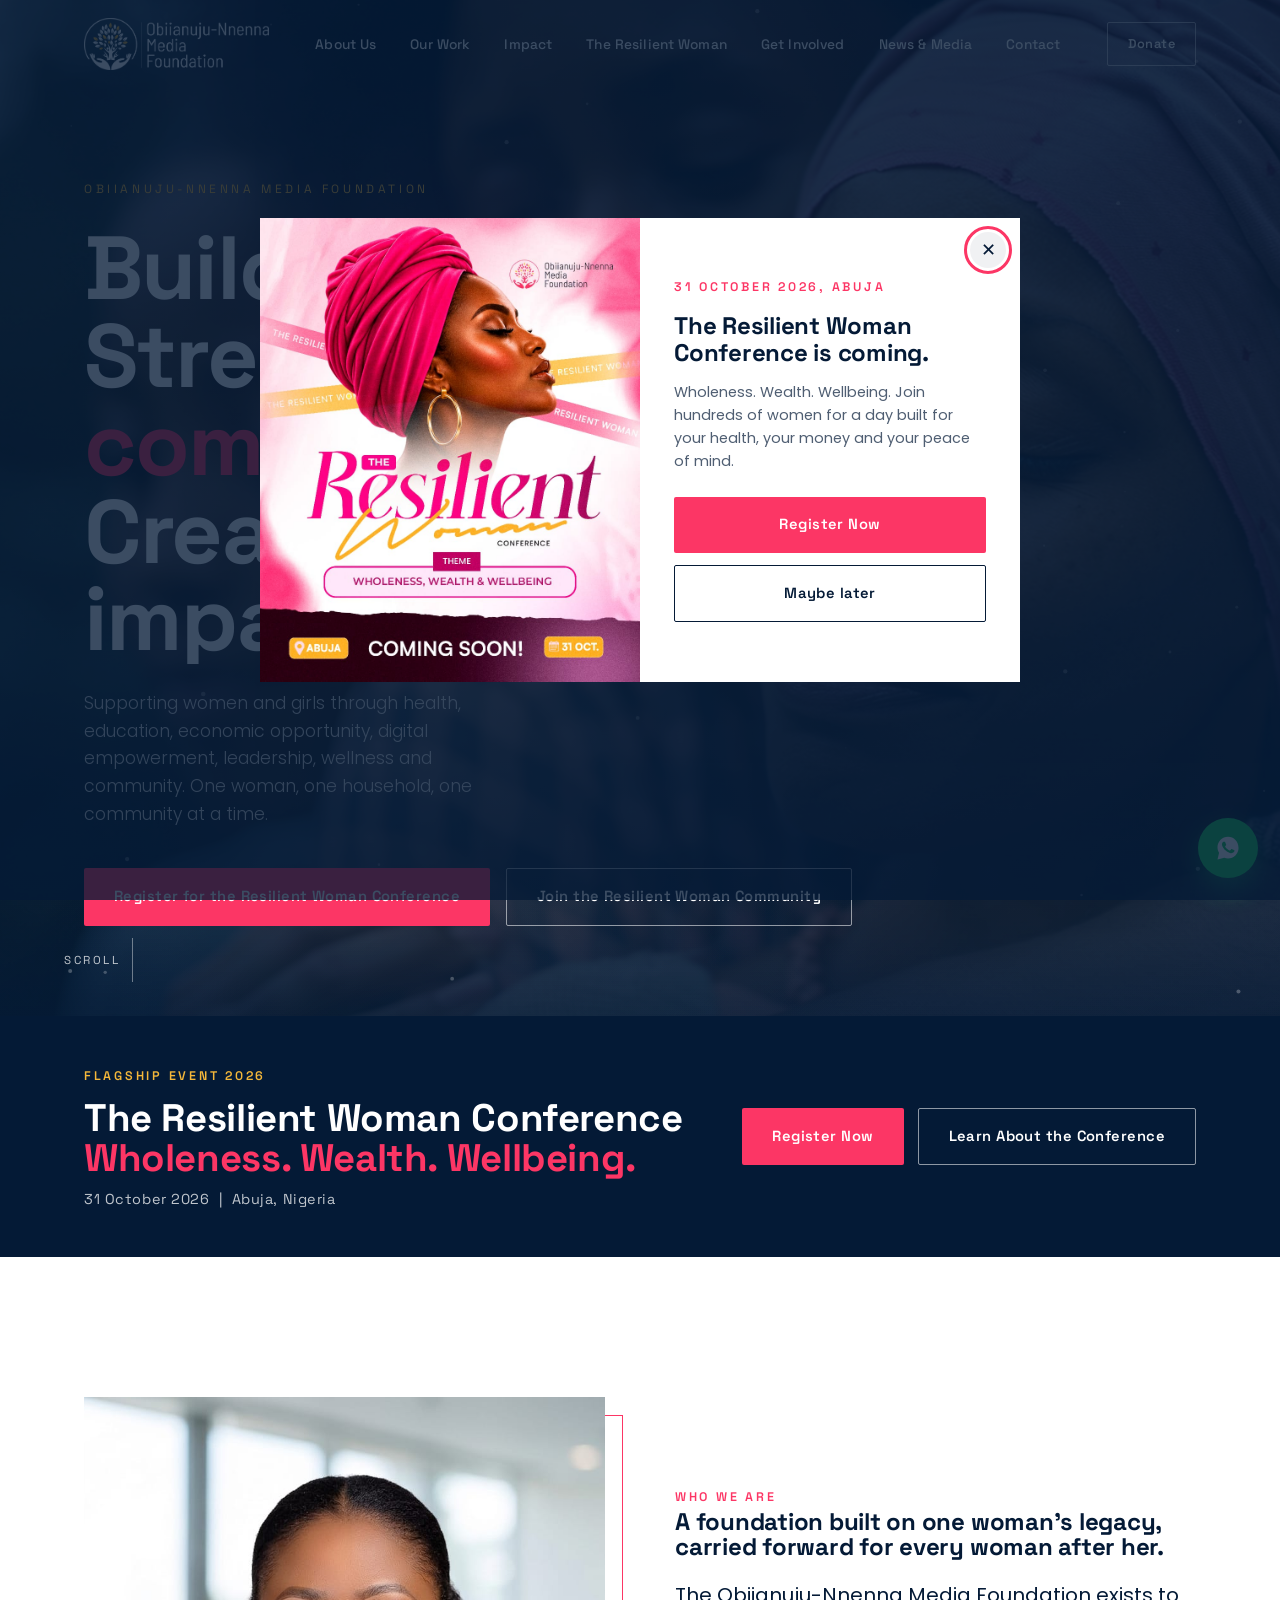
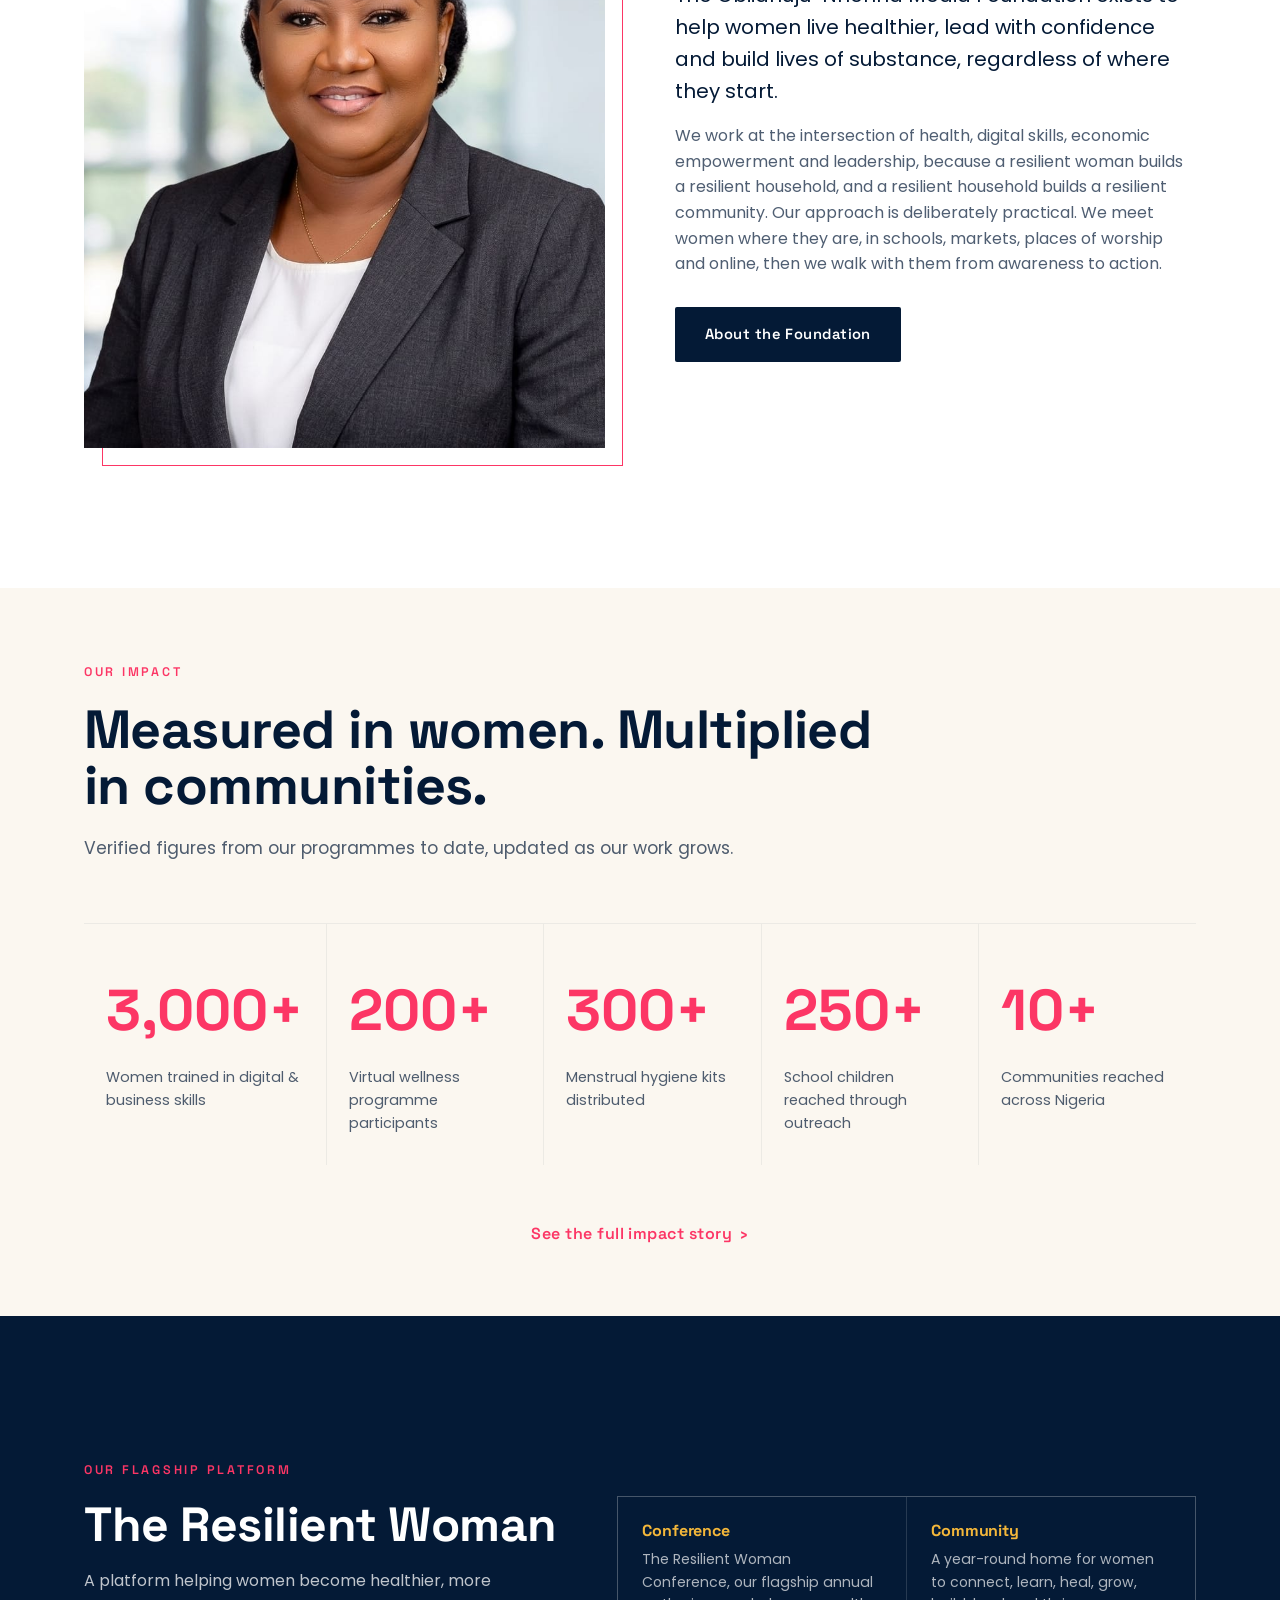
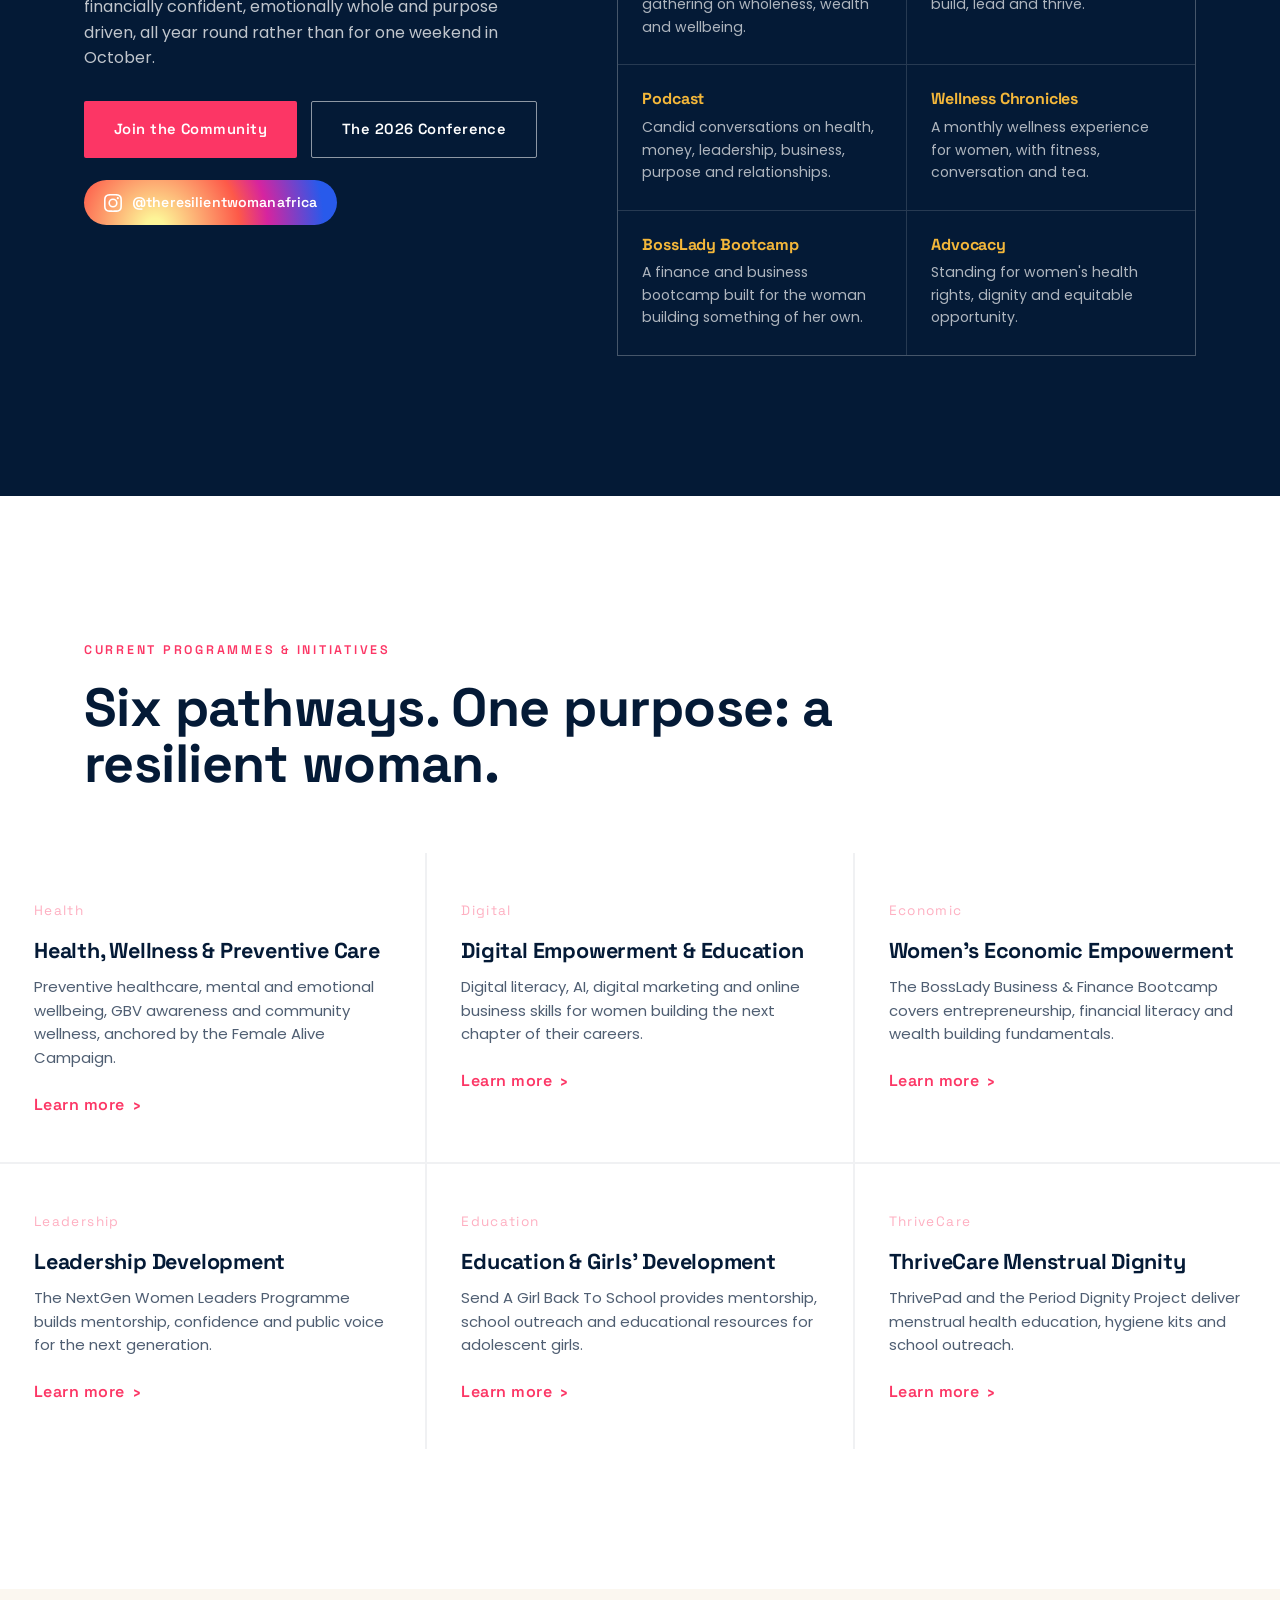
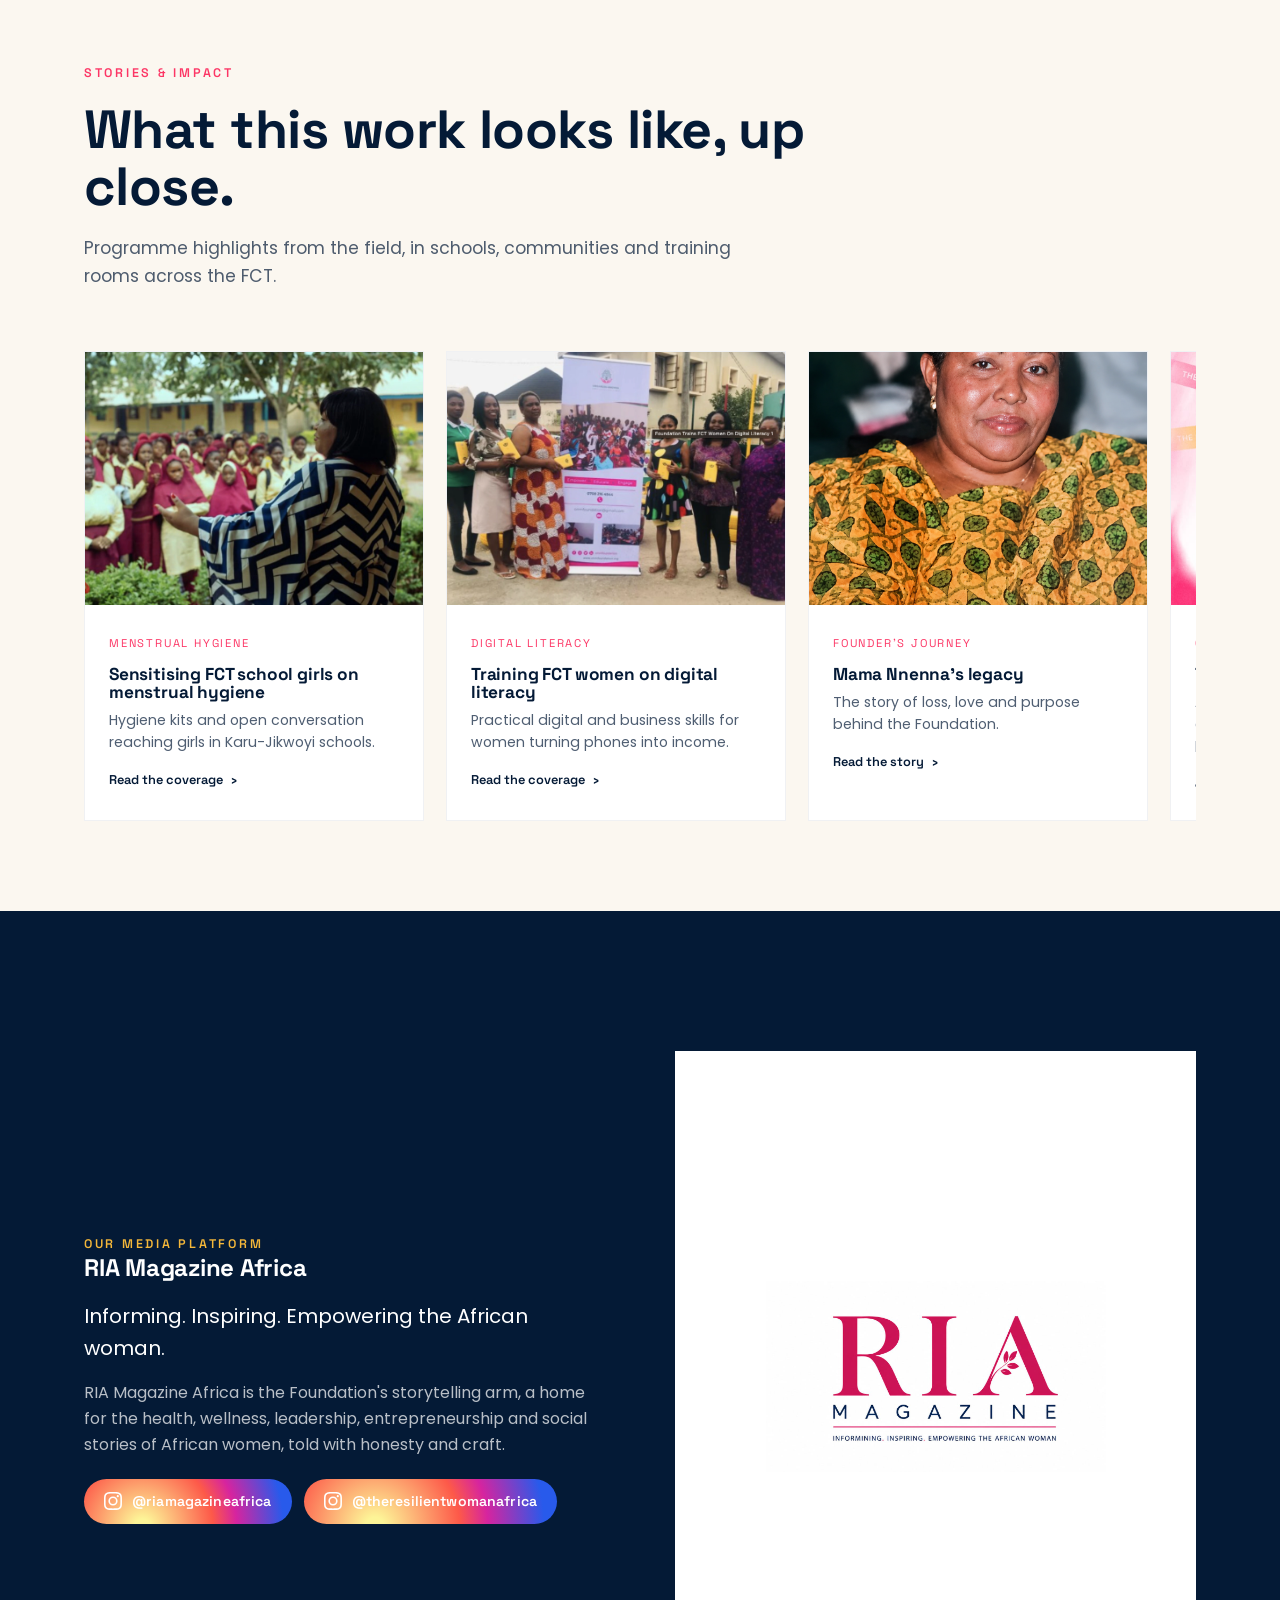
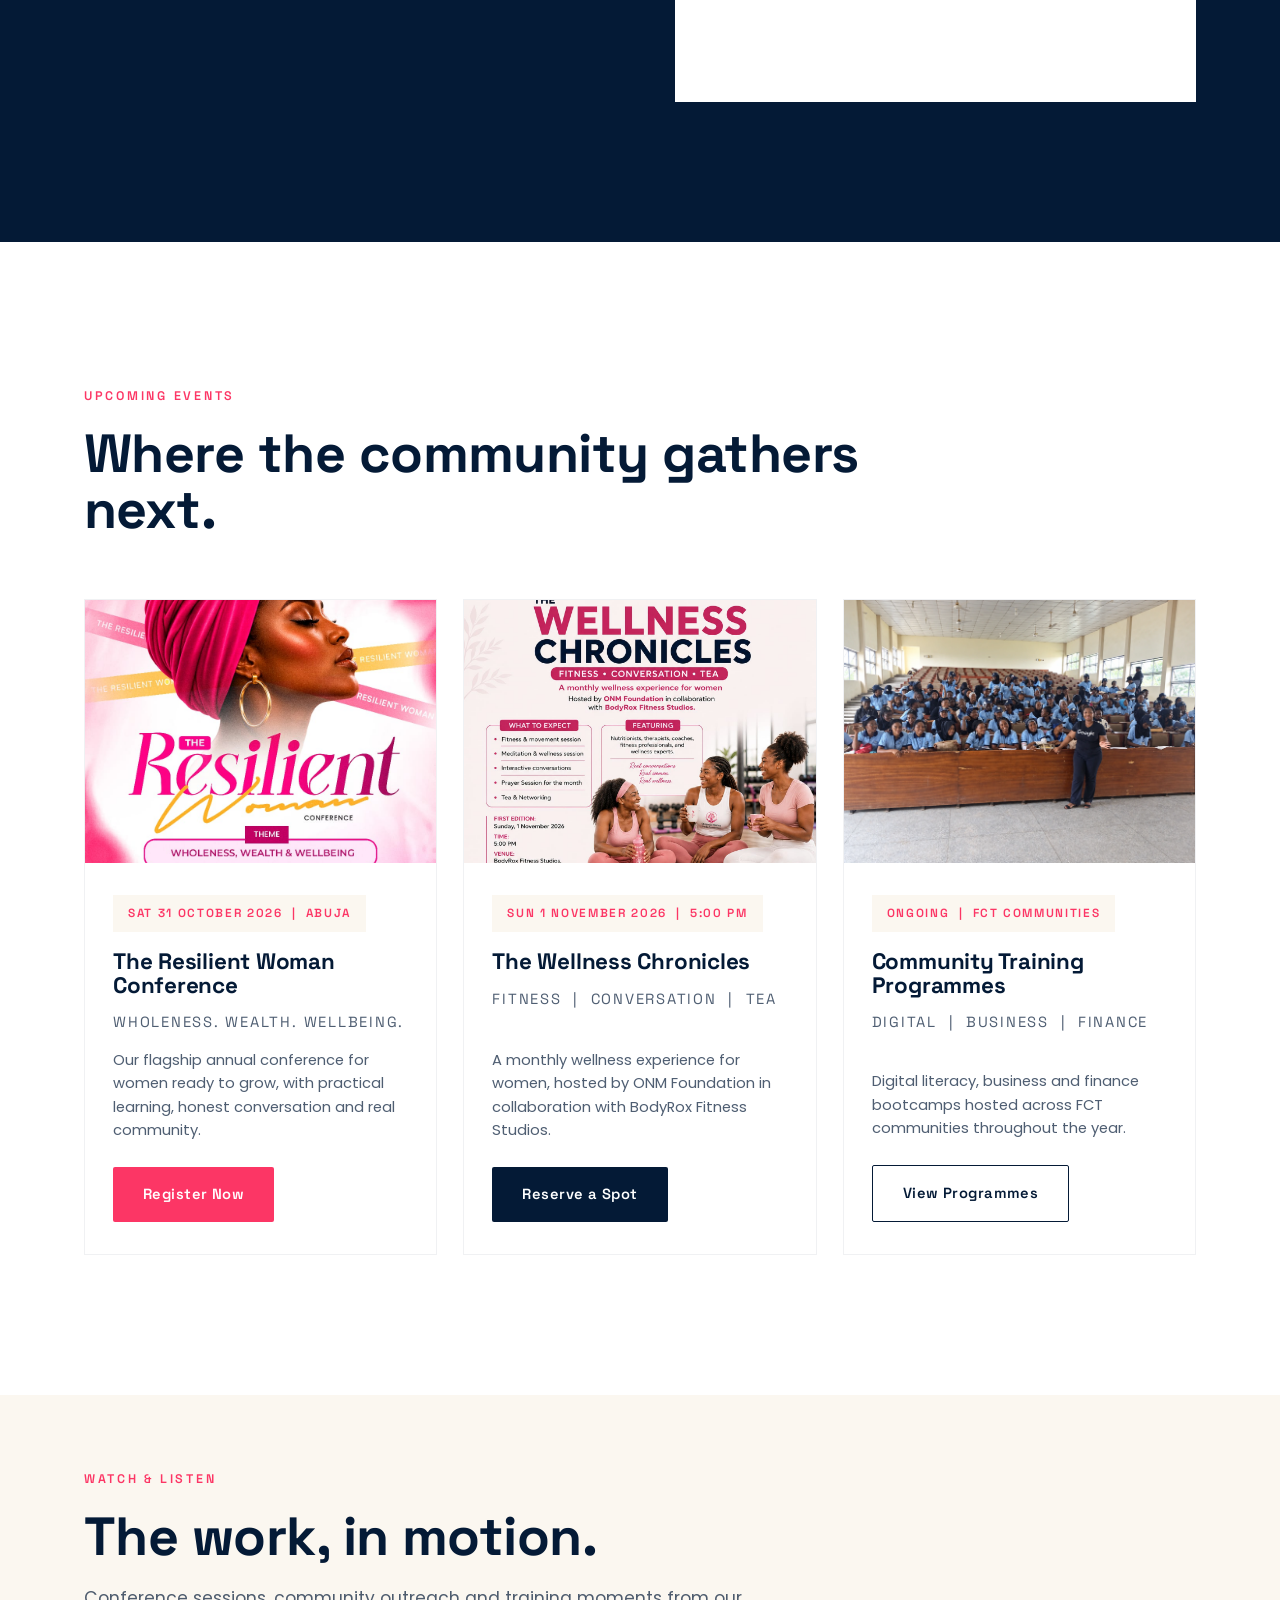
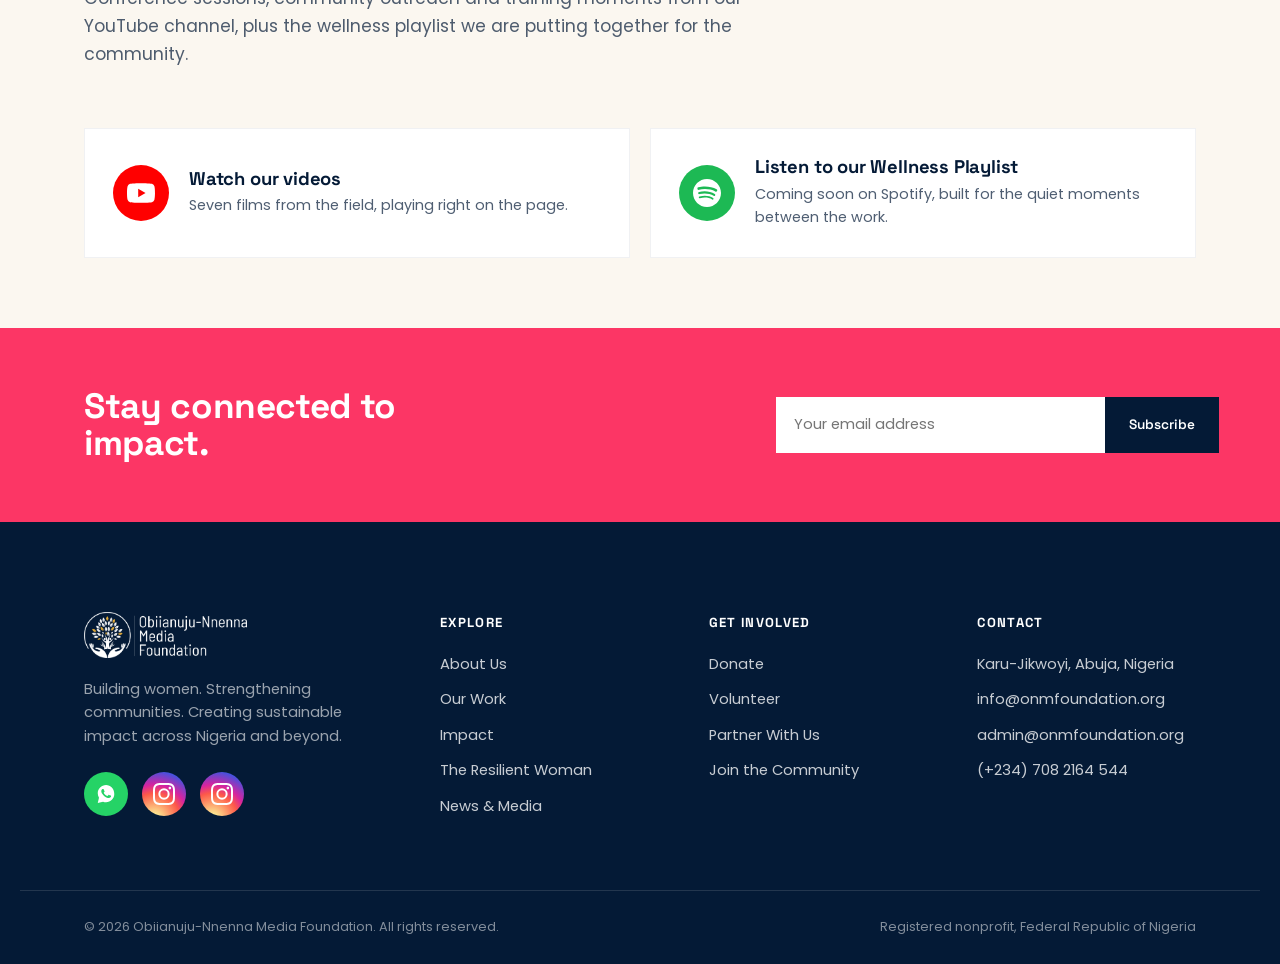
==== commit 7bcf56ef: "Removing nav wordmark, logo only" ====
--- a/Downloads/onm-foundation/index.html
+++ b/Downloads/onm-foundation/index.html
@@ -13,7 +13,7 @@
 
 <header class="site-header">
   <div class="container nav-row">
-    <a href="index.html" class="brand"><img src="images/onmfoundation_logo.png" alt="Obiianuju-Nnenna Media Foundation"> ONM Foundation</a>
+    <a href="index.html" class="brand" aria-label="Obiianuju-Nnenna Media Foundation, home"><img src="images/onmfoundation_logo.png" alt="Obiianuju-Nnenna Media Foundation"></a>
     <nav class="main-nav" id="mainNav" aria-label="Primary">
       <a href="about.html">About Us</a>
       <a href="our-work.html">Our Work</a>
--- a/Downloads/onm-foundation/css/style.css
+++ b/Downloads/onm-foundation/css/style.css
@@ -128,7 +128,7 @@
 }
 .nav-row{display:flex;align-items:center;justify-content:space-between;gap:24px}
 .brand{display:flex;align-items:center;gap:12px;font-family:var(--display);font-weight:700;font-size:1rem;color:var(--navy)}
-.brand img{height:44px;width:auto}
+.brand img{height:52px;width:auto}
 .site-header:not(.is-scrolled) .brand{color:var(--white)}
 .site-header:not(.is-scrolled) .brand.on-dark-off{color:var(--navy)}
 
@@ -653,3 +653,30 @@
 
 @media(max-width:1040px){.vid-card{flex:0 0 calc((100% - 26px)/2)}}
 @media(max-width:680px){.vid-card{flex:0 0 100%}.vid-track{gap:18px}}
+
+/* =========================================================
+   PHOTOGRAPHIC PAGE HEADERS AND LARGER TEAM CARDS
+   ========================================================= */
+
+/* Interior page headers backed by real photography */
+.page-header-media{position:absolute;inset:0;z-index:0}
+.page-header-media img{
+  width:100%;height:100%;object-fit:cover;object-position:center 35%;
+  transform:scale(1.04);
+}
+.page-header-media::after{
+  content:"";position:absolute;inset:0;
+  background:linear-gradient(180deg, rgba(4,26,54,.74) 0%, rgba(4,26,54,.66) 45%, rgba(4,26,54,.90) 100%);
+}
+.page-header.has-photo .ambient-canvas{z-index:1;opacity:.55;mix-blend-mode:screen}
+.page-header.has-photo .page-header-inner{position:relative;z-index:2}
+
+/* Management team: larger portraits with the name and role sitting beneath */
+.team-grid{
+  grid-template-columns:repeat(auto-fit,minmax(260px,1fr));
+  gap:40px;max-width:760px;
+}
+.team-grid .person-photo{aspect-ratio:4/5}
+.team-grid .person h4{margin-top:20px;font-size:1.2rem}
+.team-grid .person .role{margin-top:6px;font-size:.9rem;line-height:1.5}
+@media(max-width:560px){.team-grid{grid-template-columns:1fr;max-width:340px}}
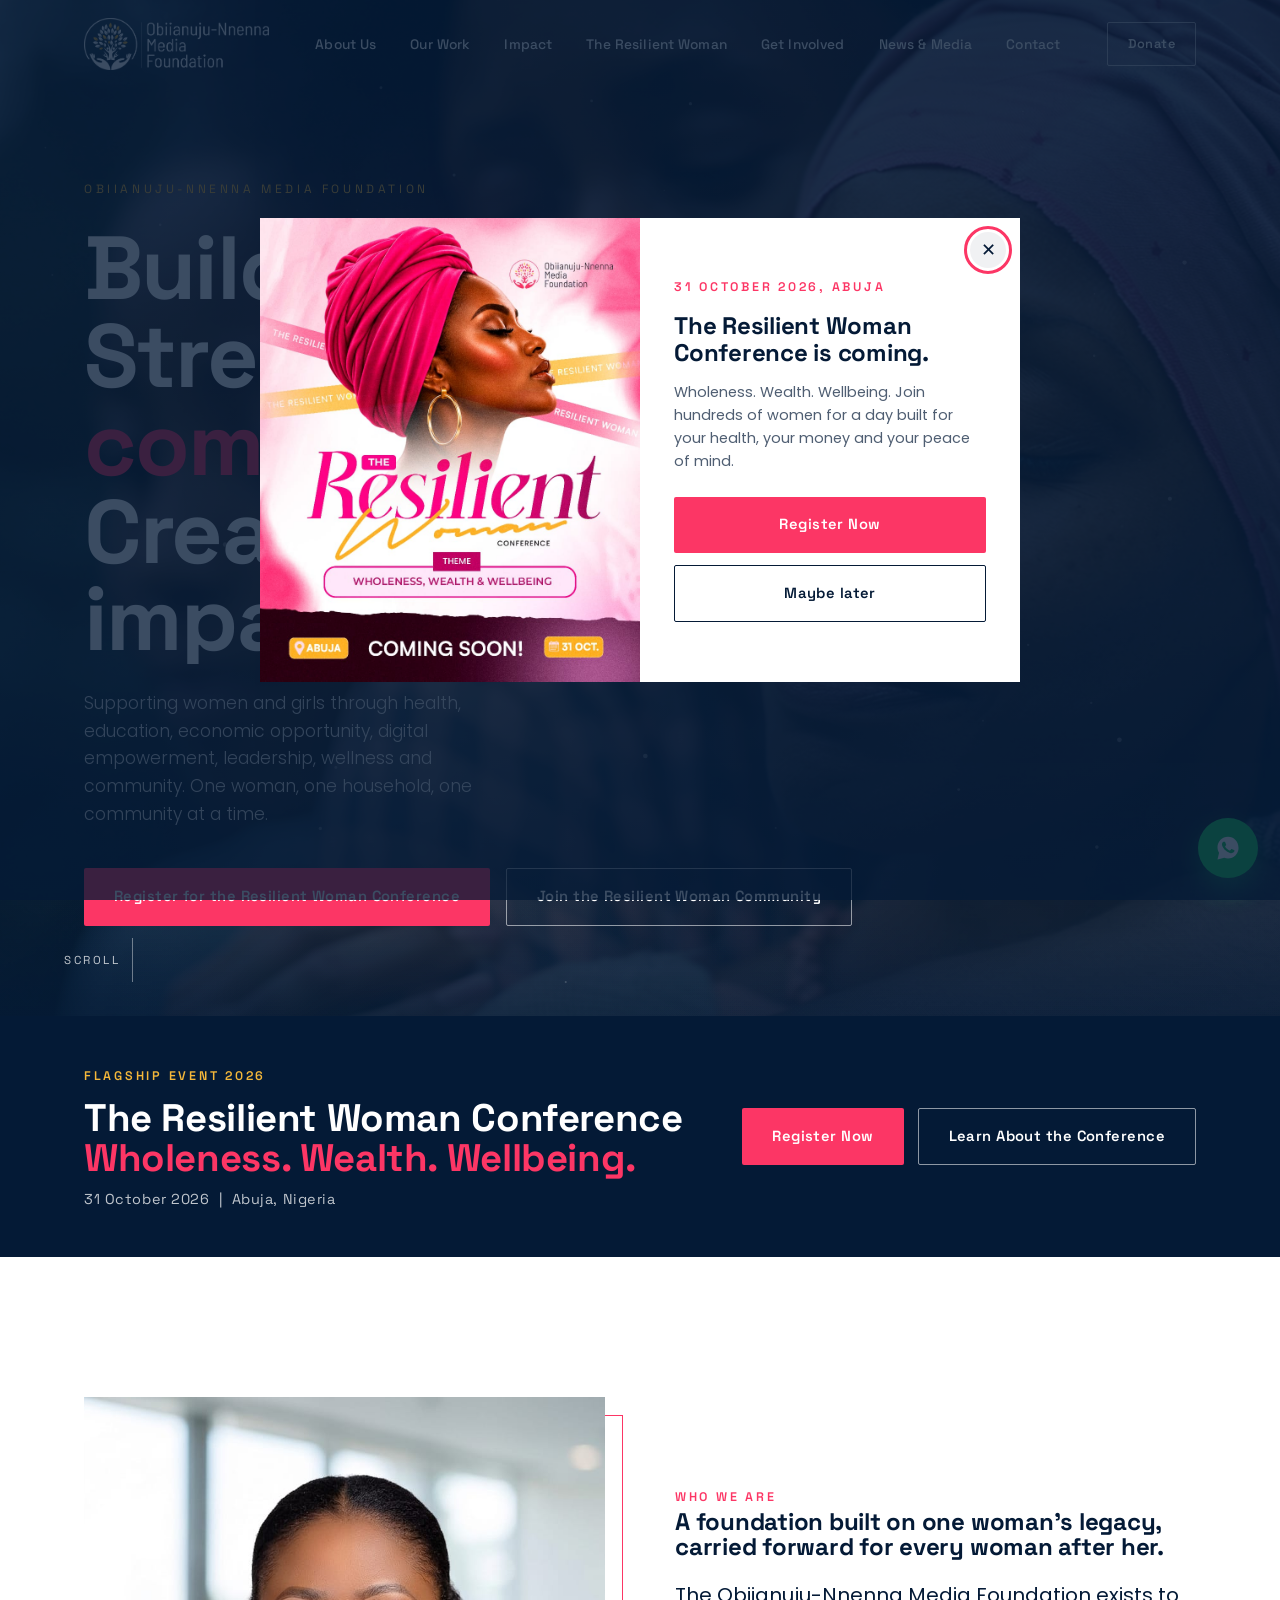
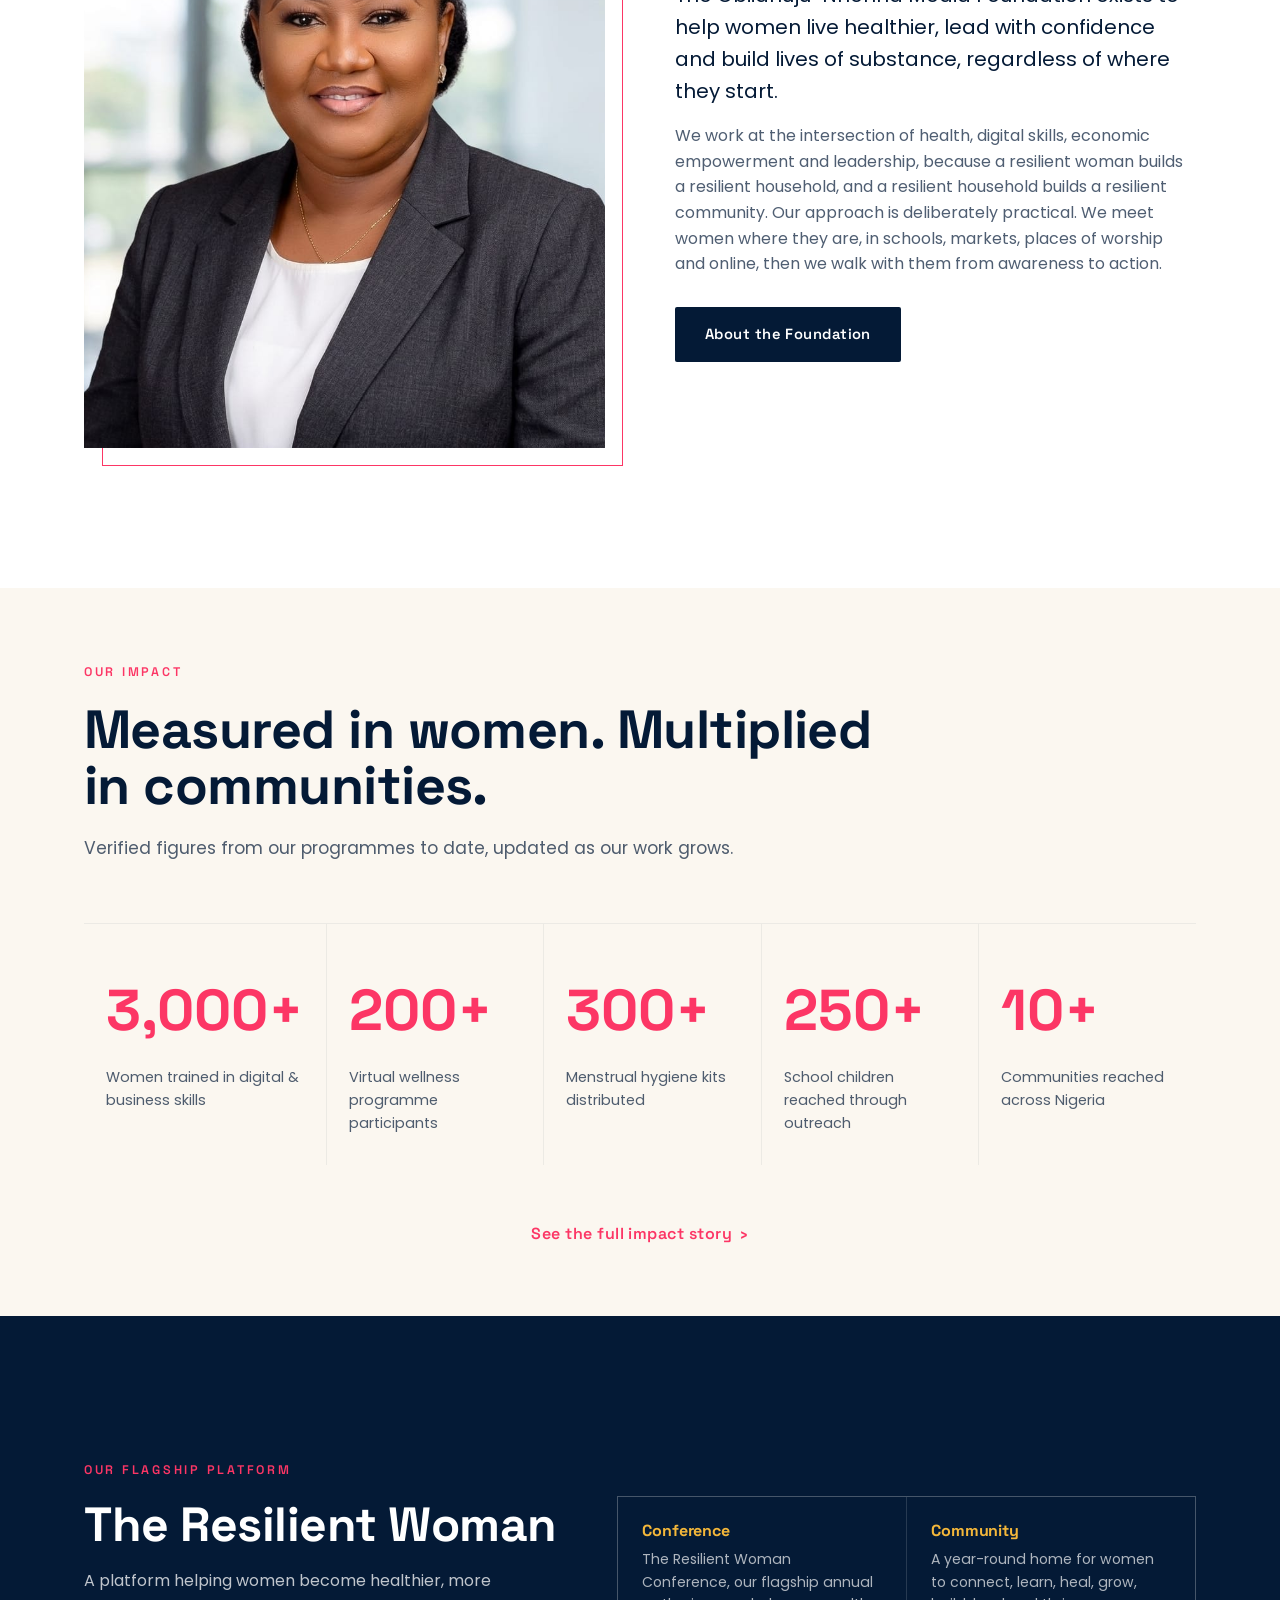
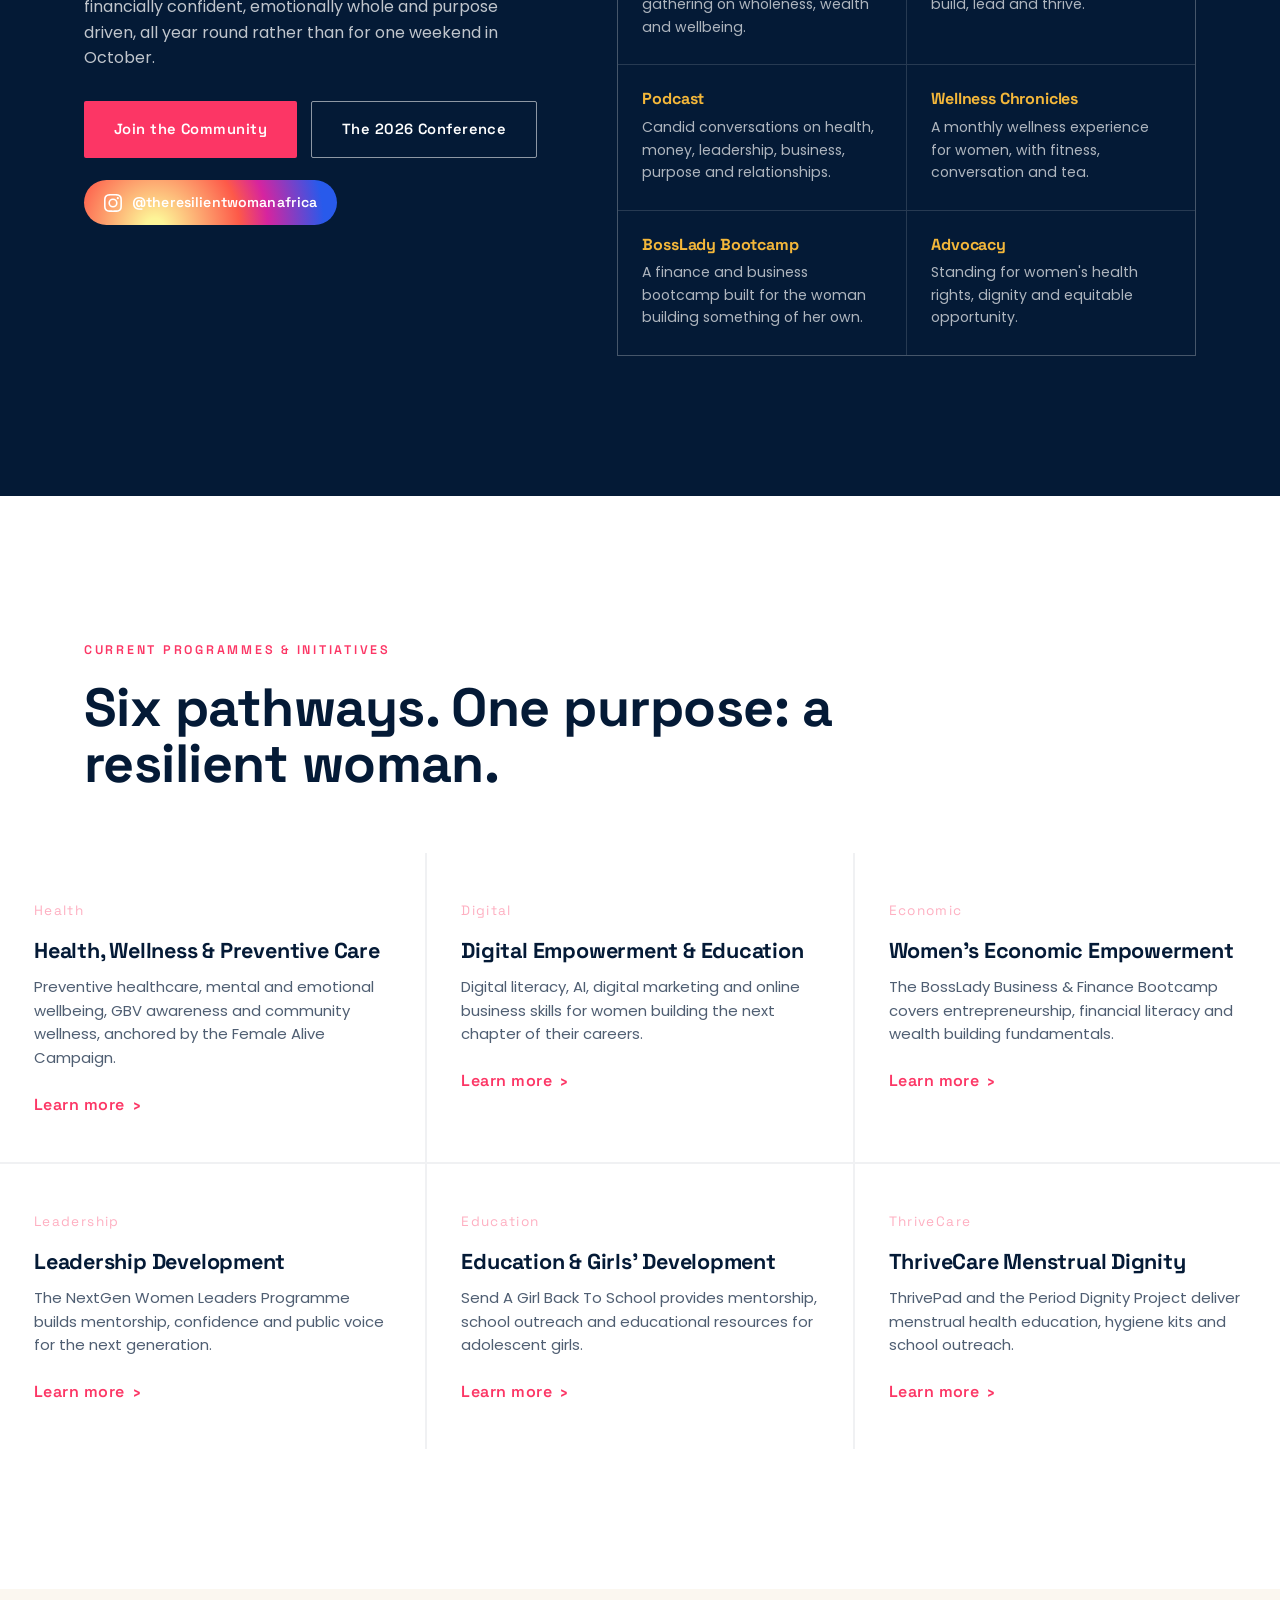
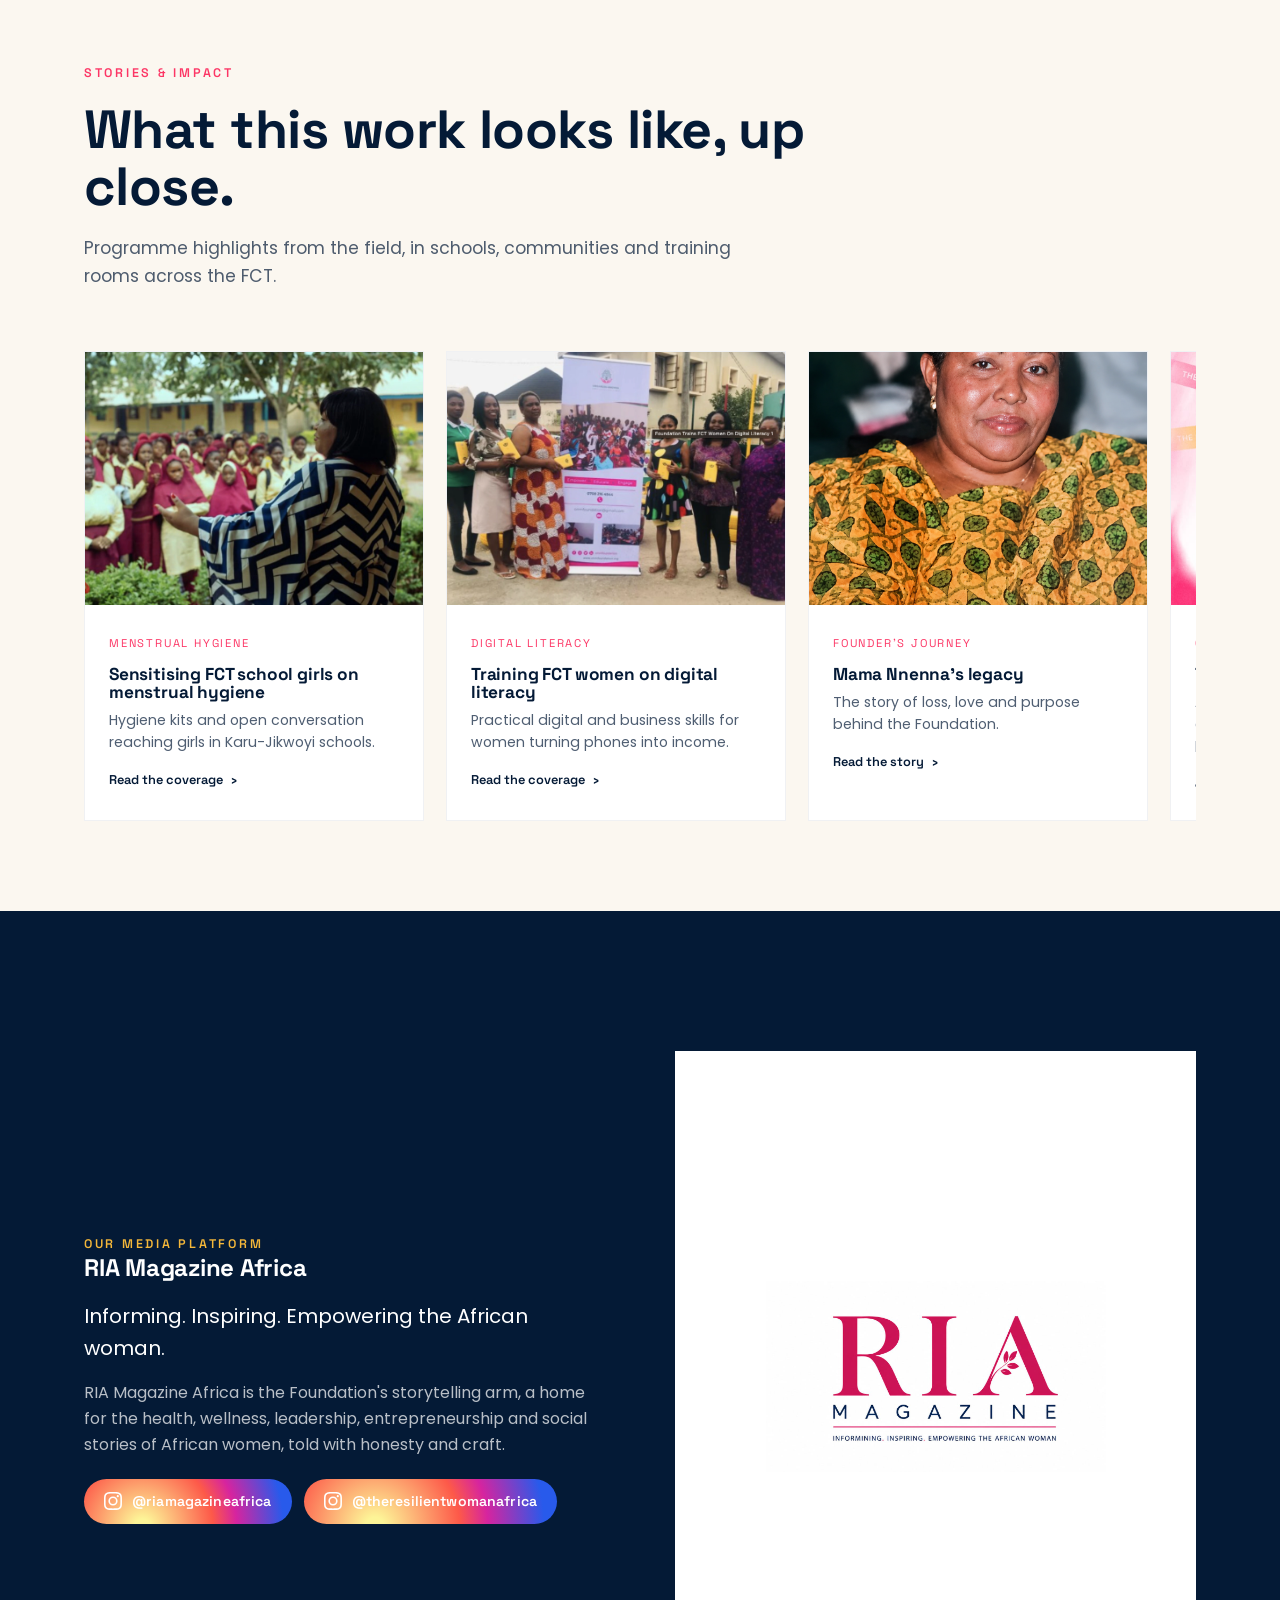
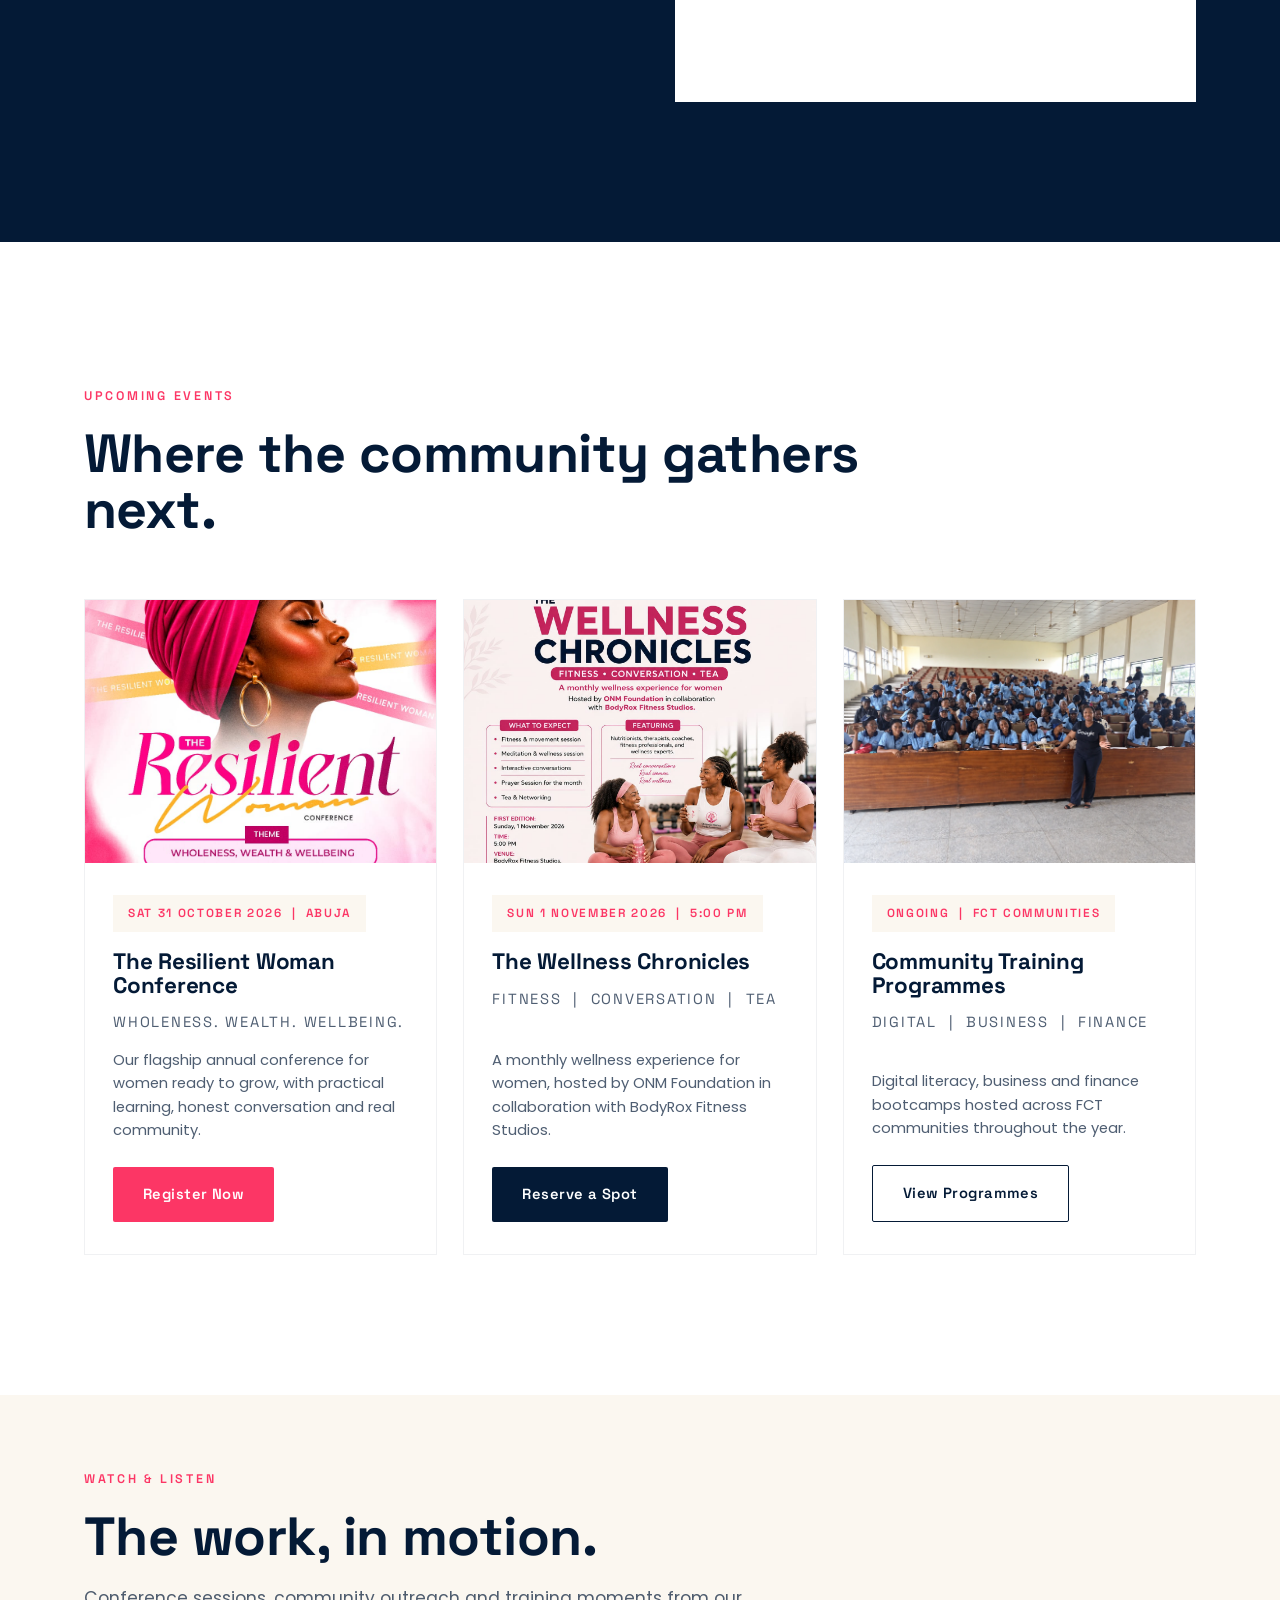
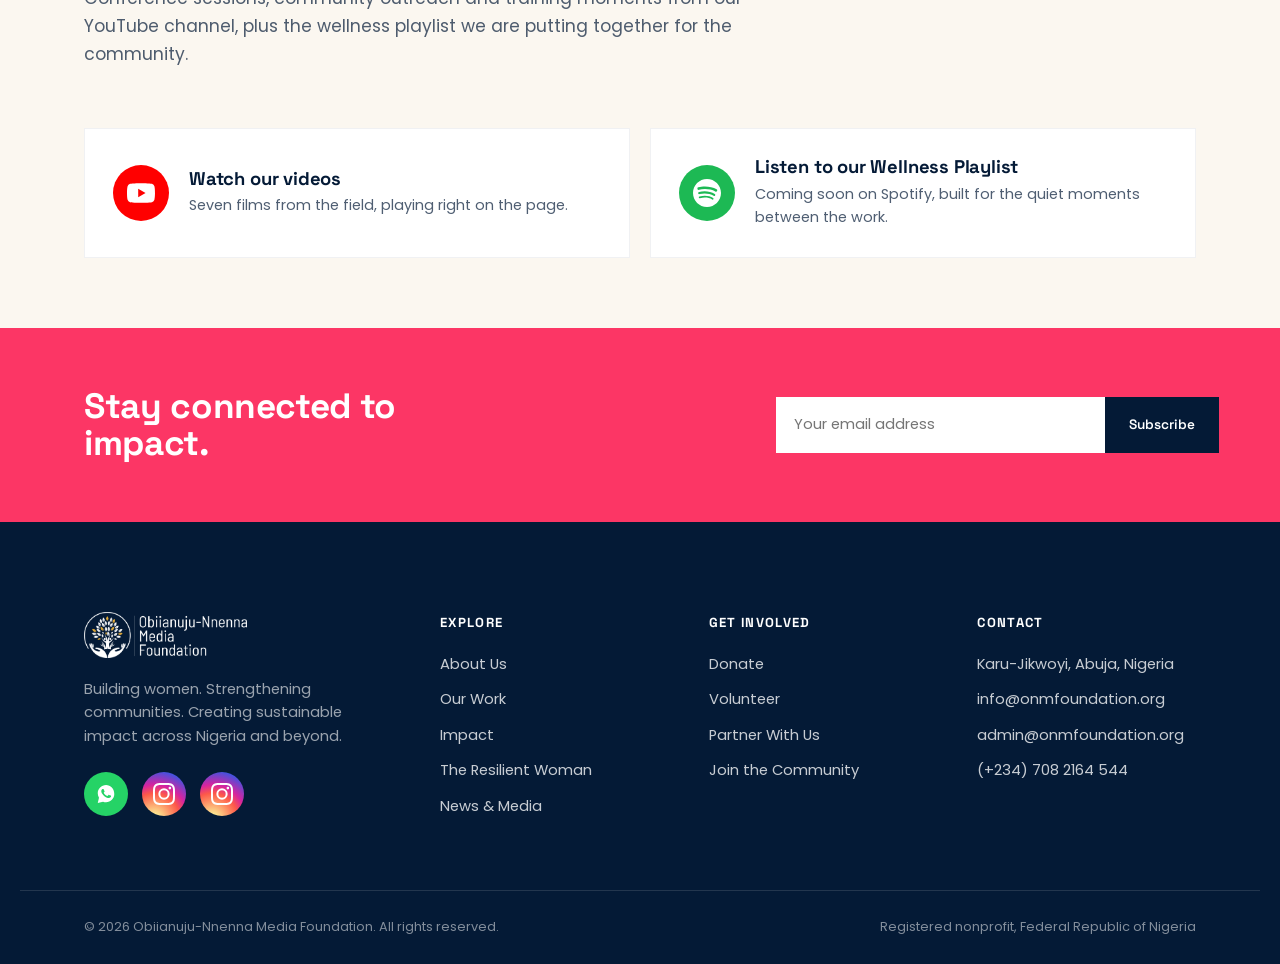
==== commit fdc8fbb1: "Add Meta Pixel tracking" ====
--- a/Downloads/onm-foundation/index.html
+++ b/Downloads/onm-foundation/index.html
@@ -7,8 +7,27 @@
 <meta name="description" content="The Obiianuju-Nnenna Media (ONM) Foundation supports women and girls through health, education, digital empowerment, leadership and community, building healthier women and stronger communities across Nigeria.">
 <link rel="icon" href="images/onmfoundation_logo.png">
 <link rel="stylesheet" href="css/style.css">
+<!-- Meta Pixel Code -->
+<script>
+!function(f,b,e,v,n,t,s)
+{if(f.fbq)return;n=f.fbq=function(){n.callMethod?
+n.callMethod.apply(n,arguments):n.queue.push(arguments)};
+if(!f._fbq)f._fbq=n;n.push=n;n.loaded=!0;n.version='2.0';
+n.queue=[];t=b.createElement(e);t.async=!0;
+t.src=v;s=b.getElementsByTagName(e)[0];
+s.parentNode.insertBefore(t,s)}(window, document,'script',
+'https://connect.facebook.net/en_US/fbevents.js');
+fbq('init', '2195518915181824');
+fbq('track', 'PageView');
+</script>
+<!-- End Meta Pixel Code -->
 </head>
 <body>
+<!-- Meta Pixel fallback for visitors without JavaScript -->
+<noscript><img height="1" width="1" style="display:none"
+src="https://www.facebook.com/tr?id=2195518915181824&ev=PageView&noscript=1"
+alt="" /></noscript>
+
 <a href="#main" class="skip-link">Skip to content</a>
 
 <header class="site-header">
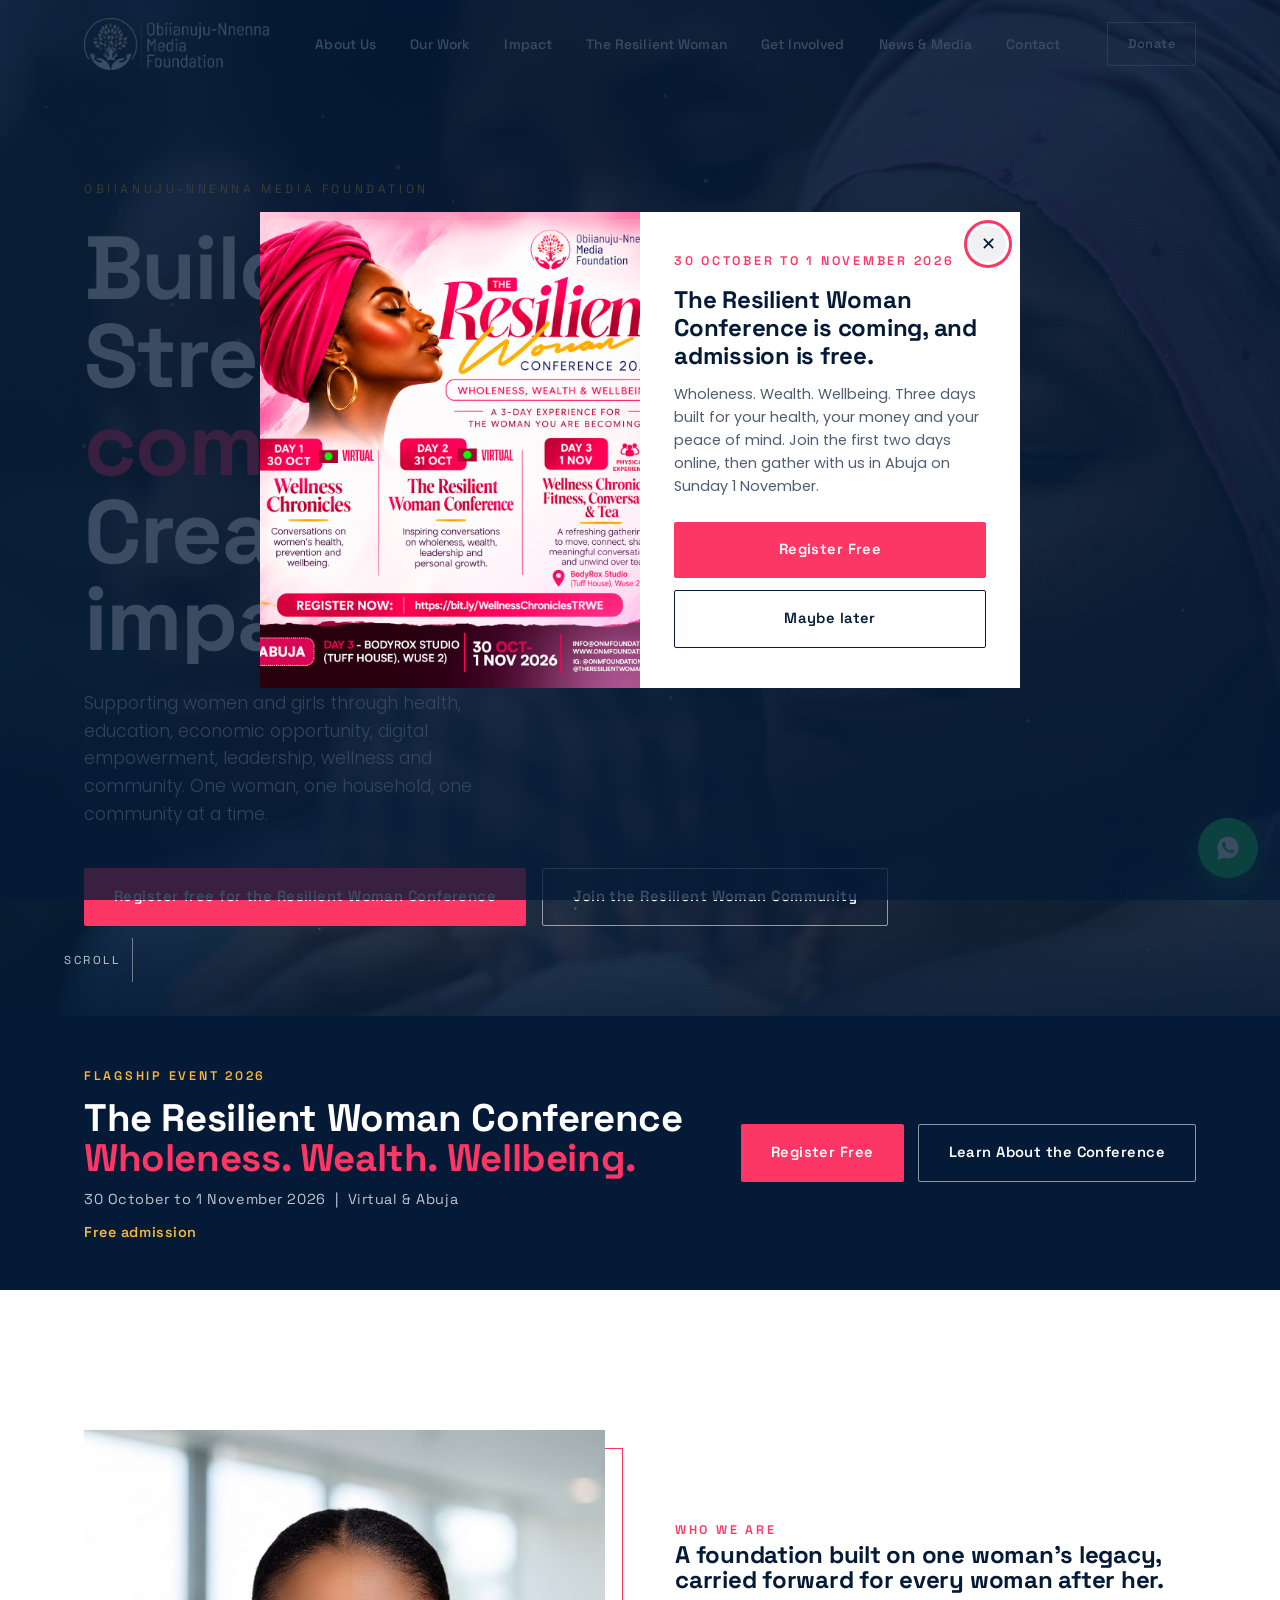
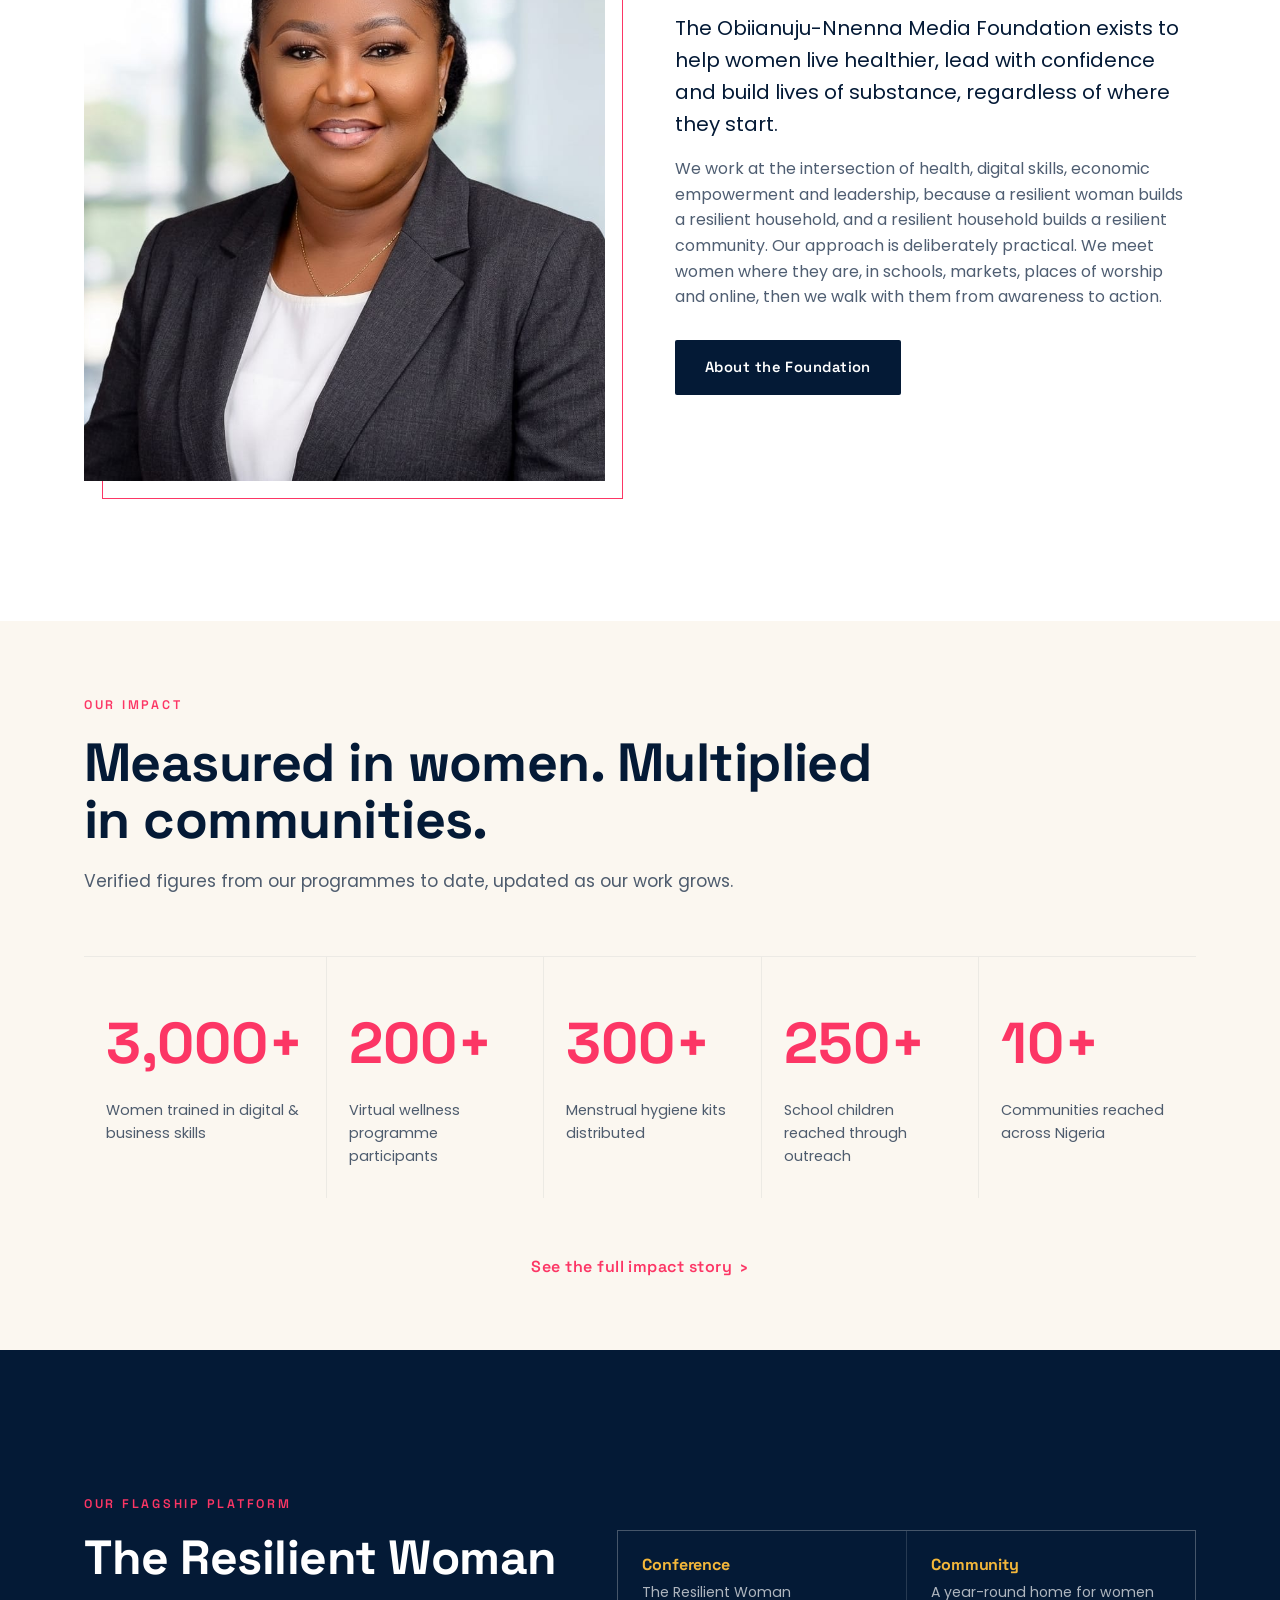
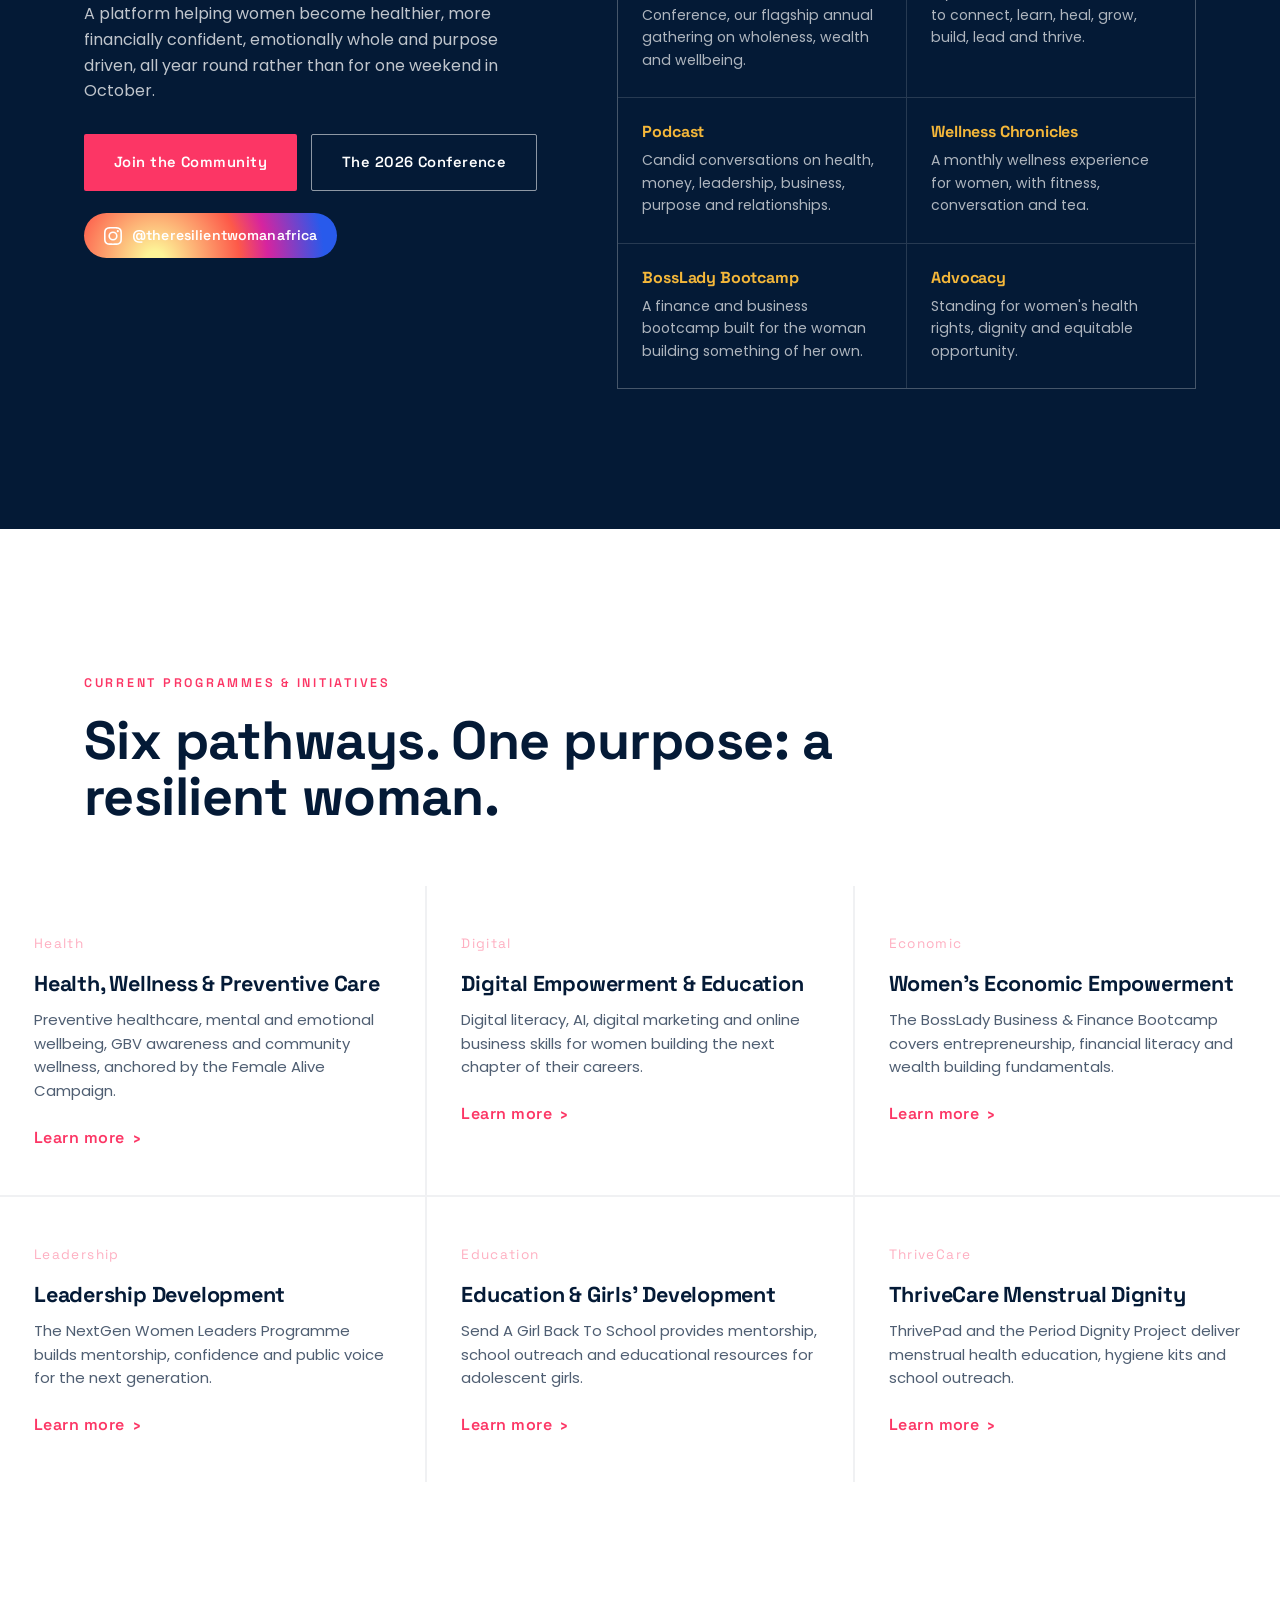
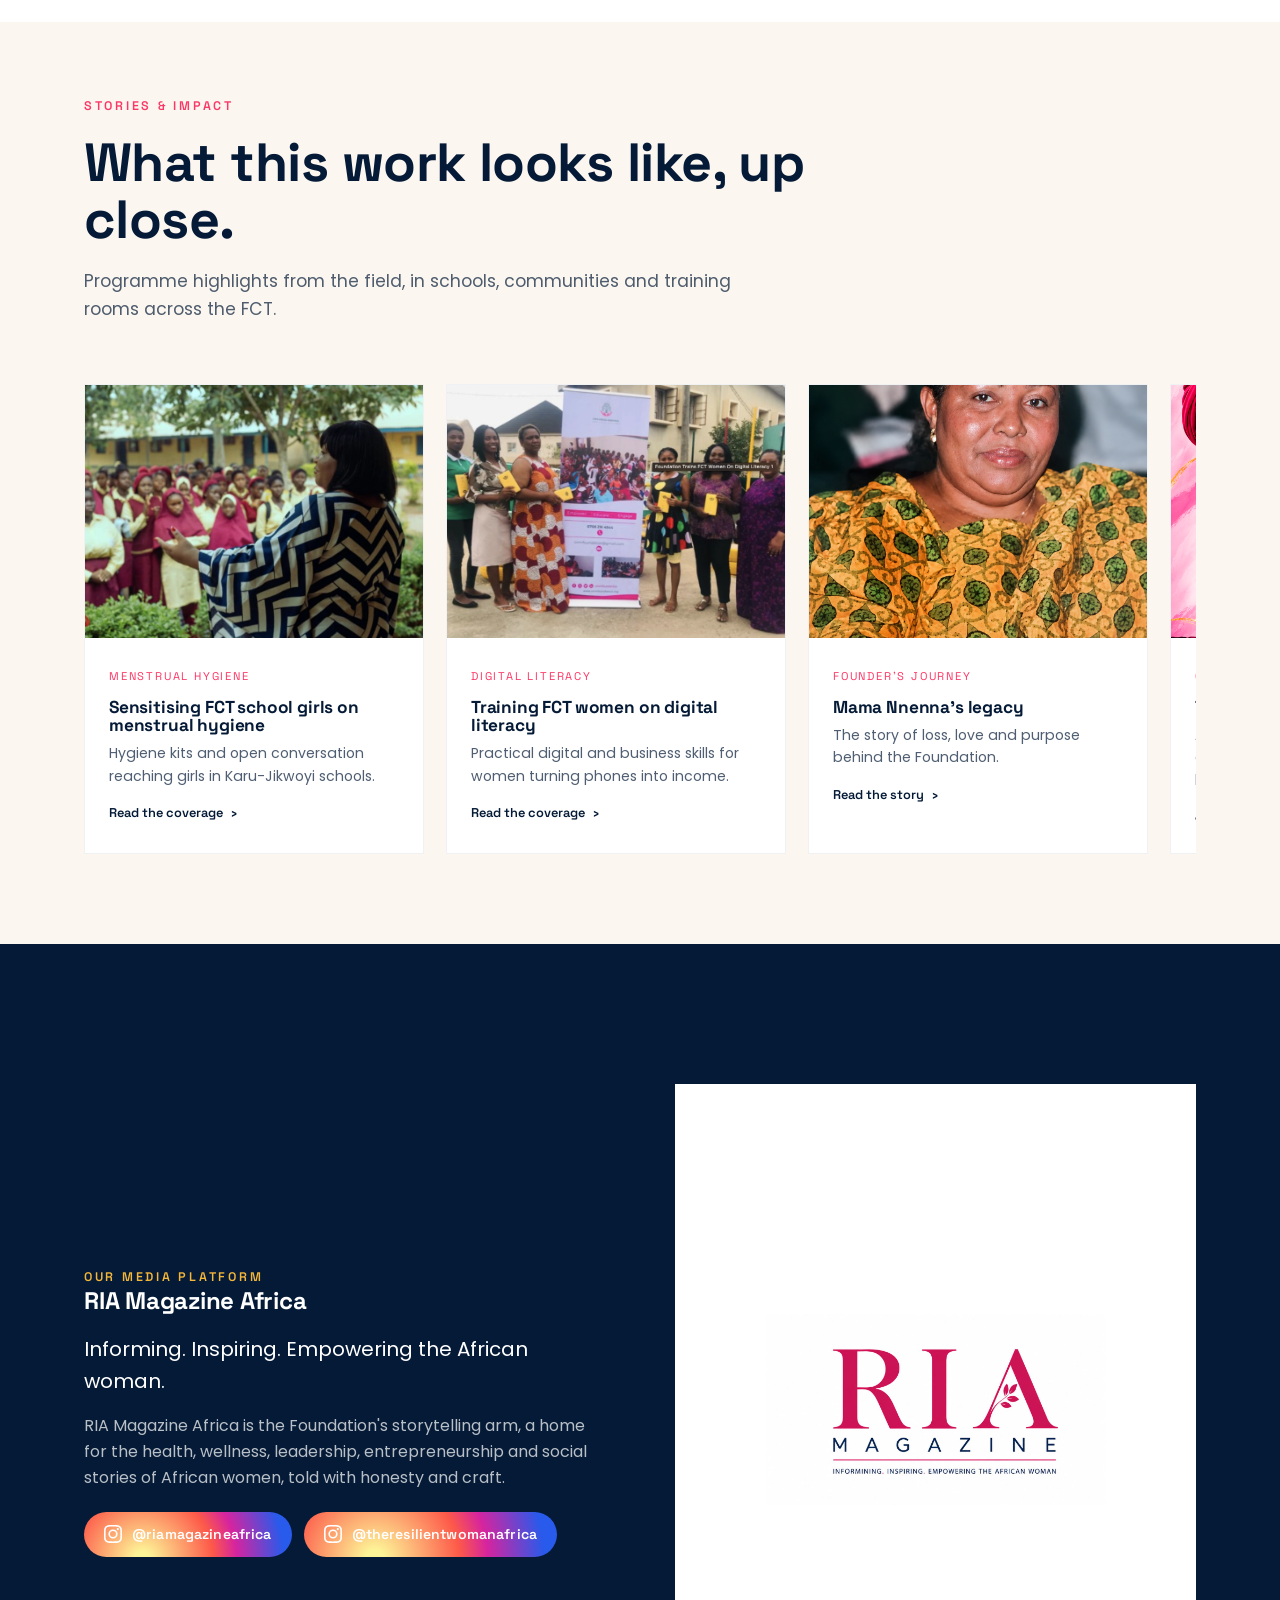
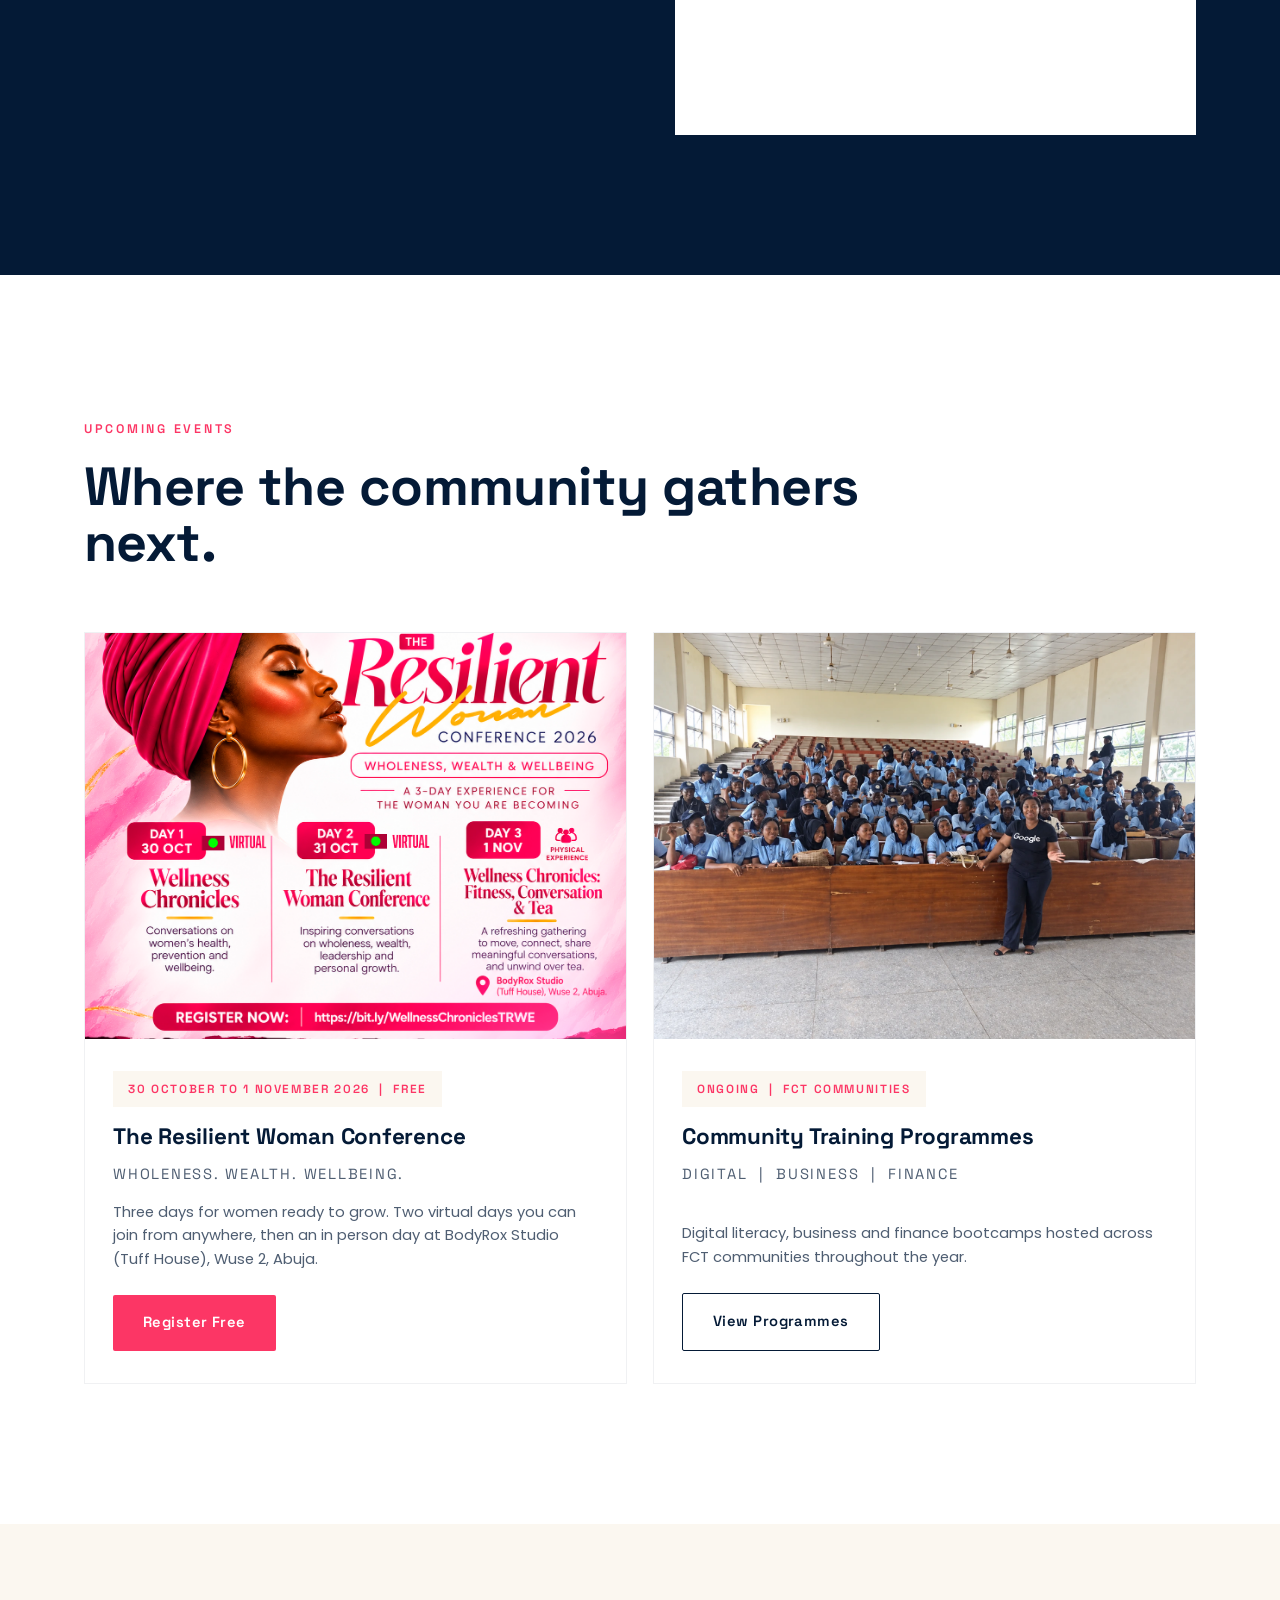
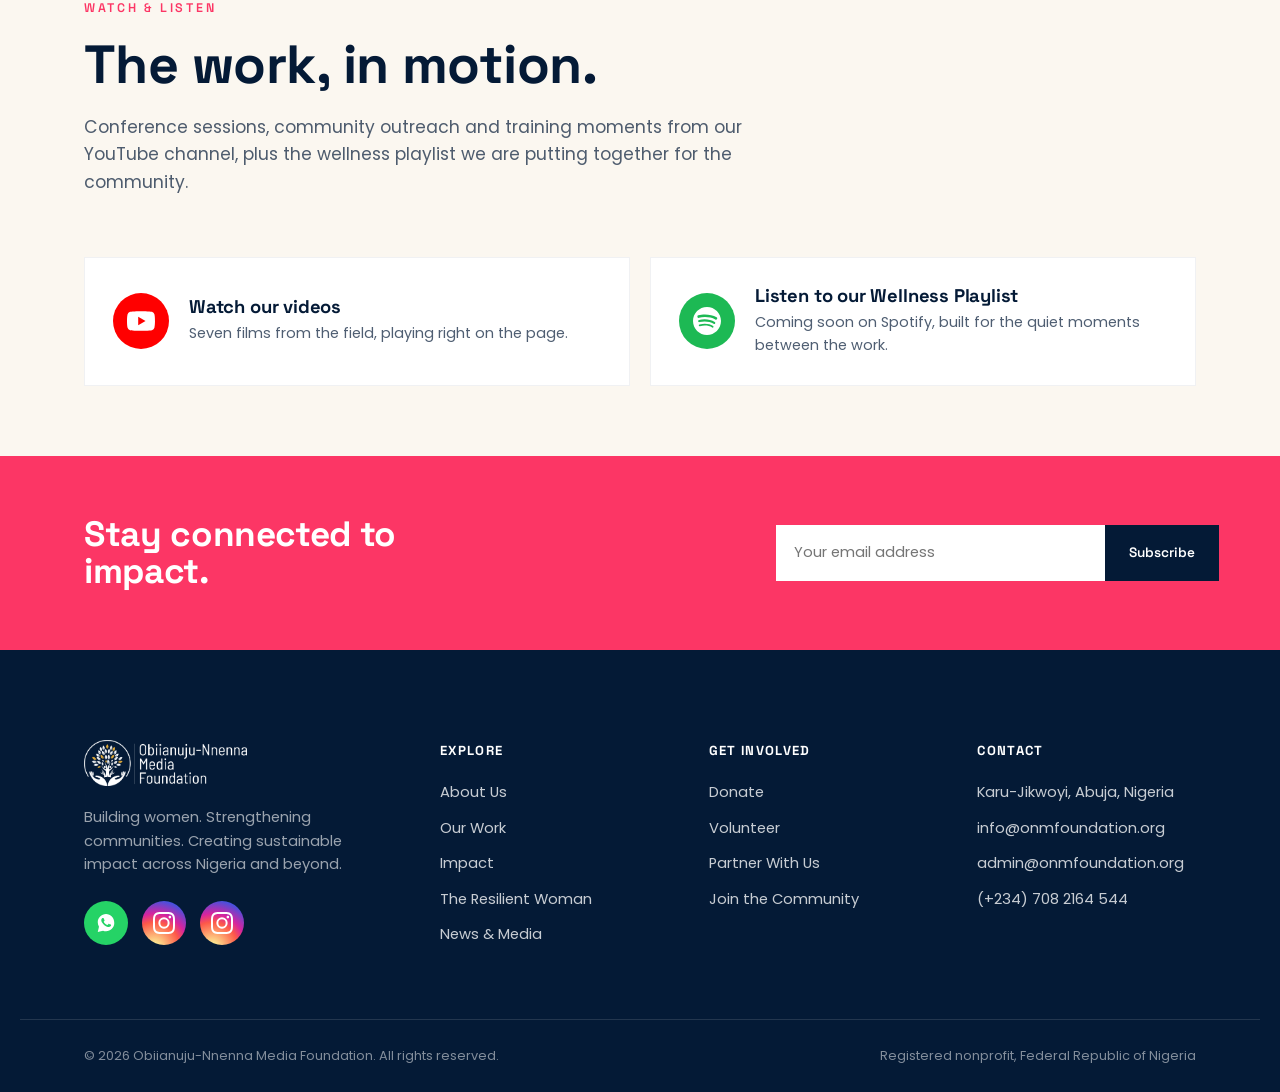
==== commit f75445fd: "Updated event schedule" ====
--- a/Downloads/onm-foundation/index.html
+++ b/Downloads/onm-foundation/index.html
@@ -66,7 +66,7 @@
       </h1>
       <p class="hero-sub">Supporting women and girls through health, education, economic opportunity, digital empowerment, leadership, wellness and community. One woman, one household, one community at a time.</p>
       <div class="hero-ctas">
-        <a href="resilient-women.html#register" class="btn btn-pink">Register for the Resilient Woman Conference</a>
+        <a href="resilient-women.html#register" class="btn btn-pink">Register free for the Resilient Woman Conference</a>
         <a href="resilient-women.html#community" class="btn btn-outline-light">Join the Resilient Woman Community</a>
       </div>
     </div>
@@ -80,10 +80,11 @@
       <div class="promo-left">
         <span class="eyebrow">Flagship Event 2026</span>
         <h2 class="promo-title">The Resilient Woman Conference<br><strong>Wholeness. Wealth. Wellbeing.</strong></h2>
-        <p class="promo-meta">31 October 2026 &nbsp;|&nbsp; Abuja, Nigeria</p>
+        <p class="promo-meta">30 October to 1 November 2026 &nbsp;|&nbsp; Virtual &amp; Abuja</p>
+        <p class="promo-meta" style="color:var(--yellow);font-weight:600">Free admission</p>
       </div>
       <div class="promo-actions">
-        <a href="resilient-women.html#register" class="btn btn-pink">Register Now</a>
+        <a href="resilient-women.html#register" class="btn btn-pink">Register Free</a>
         <a href="resilient-women.html" class="btn btn-outline-light">Learn About the Conference</a>
       </div>
     </div>
@@ -265,24 +266,14 @@
         <article class="event-card">
           <div class="event-media"><img src="images/conference/resilient-women-conferennce-flyer.jpg" alt="The Resilient Woman Conference 2026 flyer" loading="lazy"></div>
           <div class="event-body">
-            <span class="event-date">Sat 31 October 2026 &nbsp;|&nbsp; Abuja</span>
+            <span class="event-date">30 October to 1 November 2026 &nbsp;|&nbsp; Free</span>
             <h3>The Resilient Woman Conference</h3>
             <p class="event-tagline">Wholeness. Wealth. Wellbeing.</p>
-            <p>Our flagship annual conference for women ready to grow, with practical learning, honest conversation and real community.</p>
-            <a href="resilient-women.html#register" class="btn btn-pink">Register Now</a>
-          </div>
-        </article>
-
-        <article class="event-card">
-          <div class="event-media"><img src="images/events/wellness-chronicles.jpg" alt="The Wellness Chronicles, a monthly wellness experience for women" loading="lazy"></div>
-          <div class="event-body">
-            <span class="event-date">Sun 1 November 2026 &nbsp;|&nbsp; 5:00 PM</span>
-            <h3>The Wellness Chronicles</h3>
-            <p class="event-tagline">Fitness &nbsp;|&nbsp; Conversation &nbsp;|&nbsp; Tea</p>
-            <p>A monthly wellness experience for women, hosted by ONM Foundation in collaboration with BodyRox Fitness Studios.</p>
-            <a href="contact.html" class="btn btn-navy">Reserve a Spot</a>
-          </div>
-        </article>
+            <p>Three days for women ready to grow. Two virtual days you can join from anywhere, then an in person day at BodyRox Studio (Tuff House), Wuse 2, Abuja.</p>
+            <a href="resilient-women.html#register" class="btn btn-pink">Register Free</a>
+          </div>
+        </article>
+
 
         <article class="event-card">
           <div class="event-media"><img src="images/gallery/0.webp" alt="Women at a Foundation community training session" loading="lazy"></div>
@@ -391,7 +382,7 @@
 <div class="mobile-cta-bar">
   <a href="get-involved.html#donate" class="btn btn-pink btn-sm">Donate</a>
   <a href="resilient-women.html#community" class="btn btn-outline btn-sm" style="color:#fff;border-color:rgba(255,255,255,.4)">Join</a>
-  <a href="resilient-women.html#register" class="btn btn-navy btn-sm" style="background:var(--yellow);color:var(--navy)">Register</a>
+  <a href="resilient-women.html#register" class="btn btn-navy btn-sm" style="background:var(--yellow);color:var(--navy)">Free Entry</a>
 </div>
 
 <a class="whatsapp-float" href="https://chat.whatsapp.com/E9bC8LtakeX8GZGqpjYWFS" target="_blank" rel="noopener" aria-label="Chat with the Foundation on WhatsApp">
@@ -404,11 +395,11 @@
     <button class="modal-close" data-close-modal aria-label="Close">✕</button>
     <img src="images/conference/resilient-women-conferennce-flyer.jpg" alt="The Resilient Woman Conference 2026 flyer">
     <div class="modal-copy">
-      <span class="eyebrow">31 October 2026, Abuja</span>
-      <h3 id="modalTitle">The Resilient Woman Conference is coming.</h3>
-      <p>Wholeness. Wealth. Wellbeing. Join hundreds of women for a day built for your health, your money and your peace of mind.</p>
+      <span class="eyebrow">30 October to 1 November 2026</span>
+      <h3 id="modalTitle">The Resilient Woman Conference is coming, and admission is free.</h3>
+      <p>Wholeness. Wealth. Wellbeing. Three days built for your health, your money and your peace of mind. Join the first two days online, then gather with us in Abuja on Sunday 1 November.</p>
       <div class="modal-actions">
-        <a href="resilient-women.html#register" class="btn btn-pink">Register Now</a>
+        <a href="resilient-women.html#register" class="btn btn-pink">Register Free</a>
         <button class="btn btn-outline" data-close-modal>Maybe later</button>
       </div>
     </div>
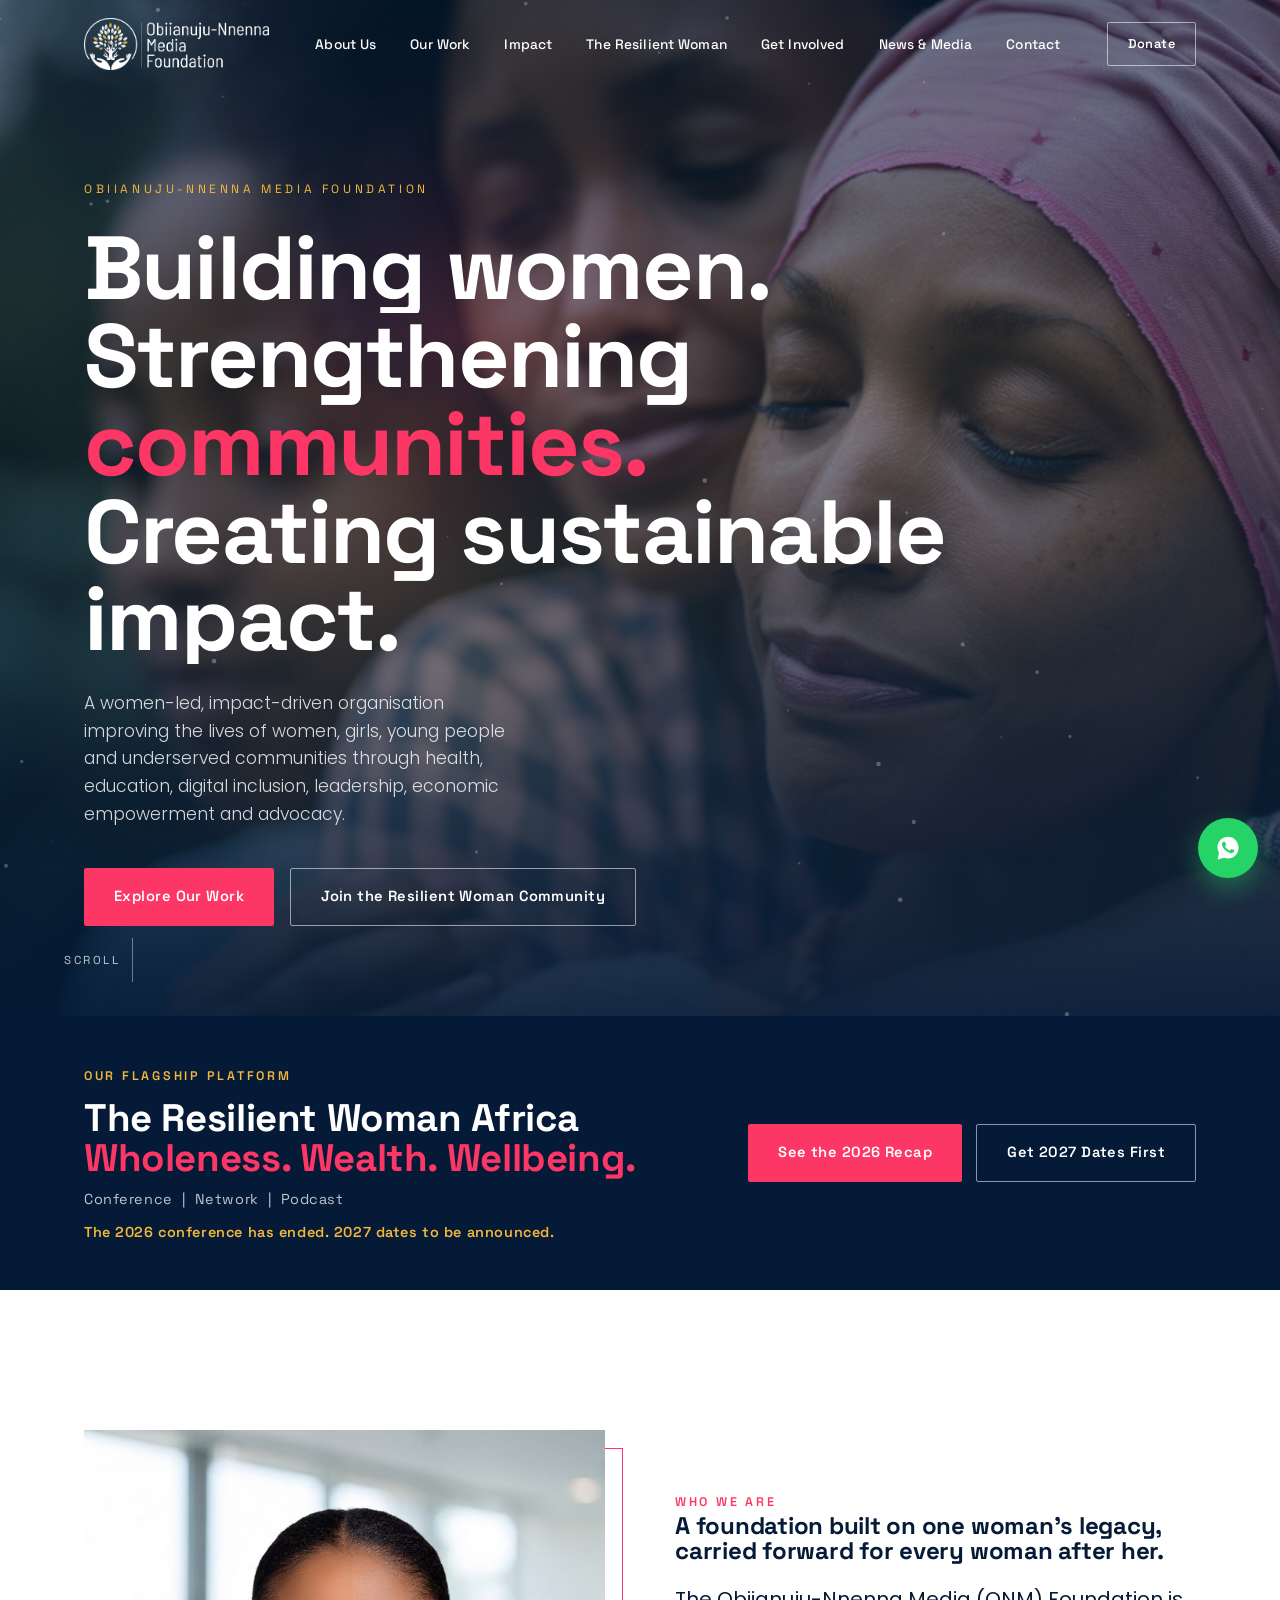
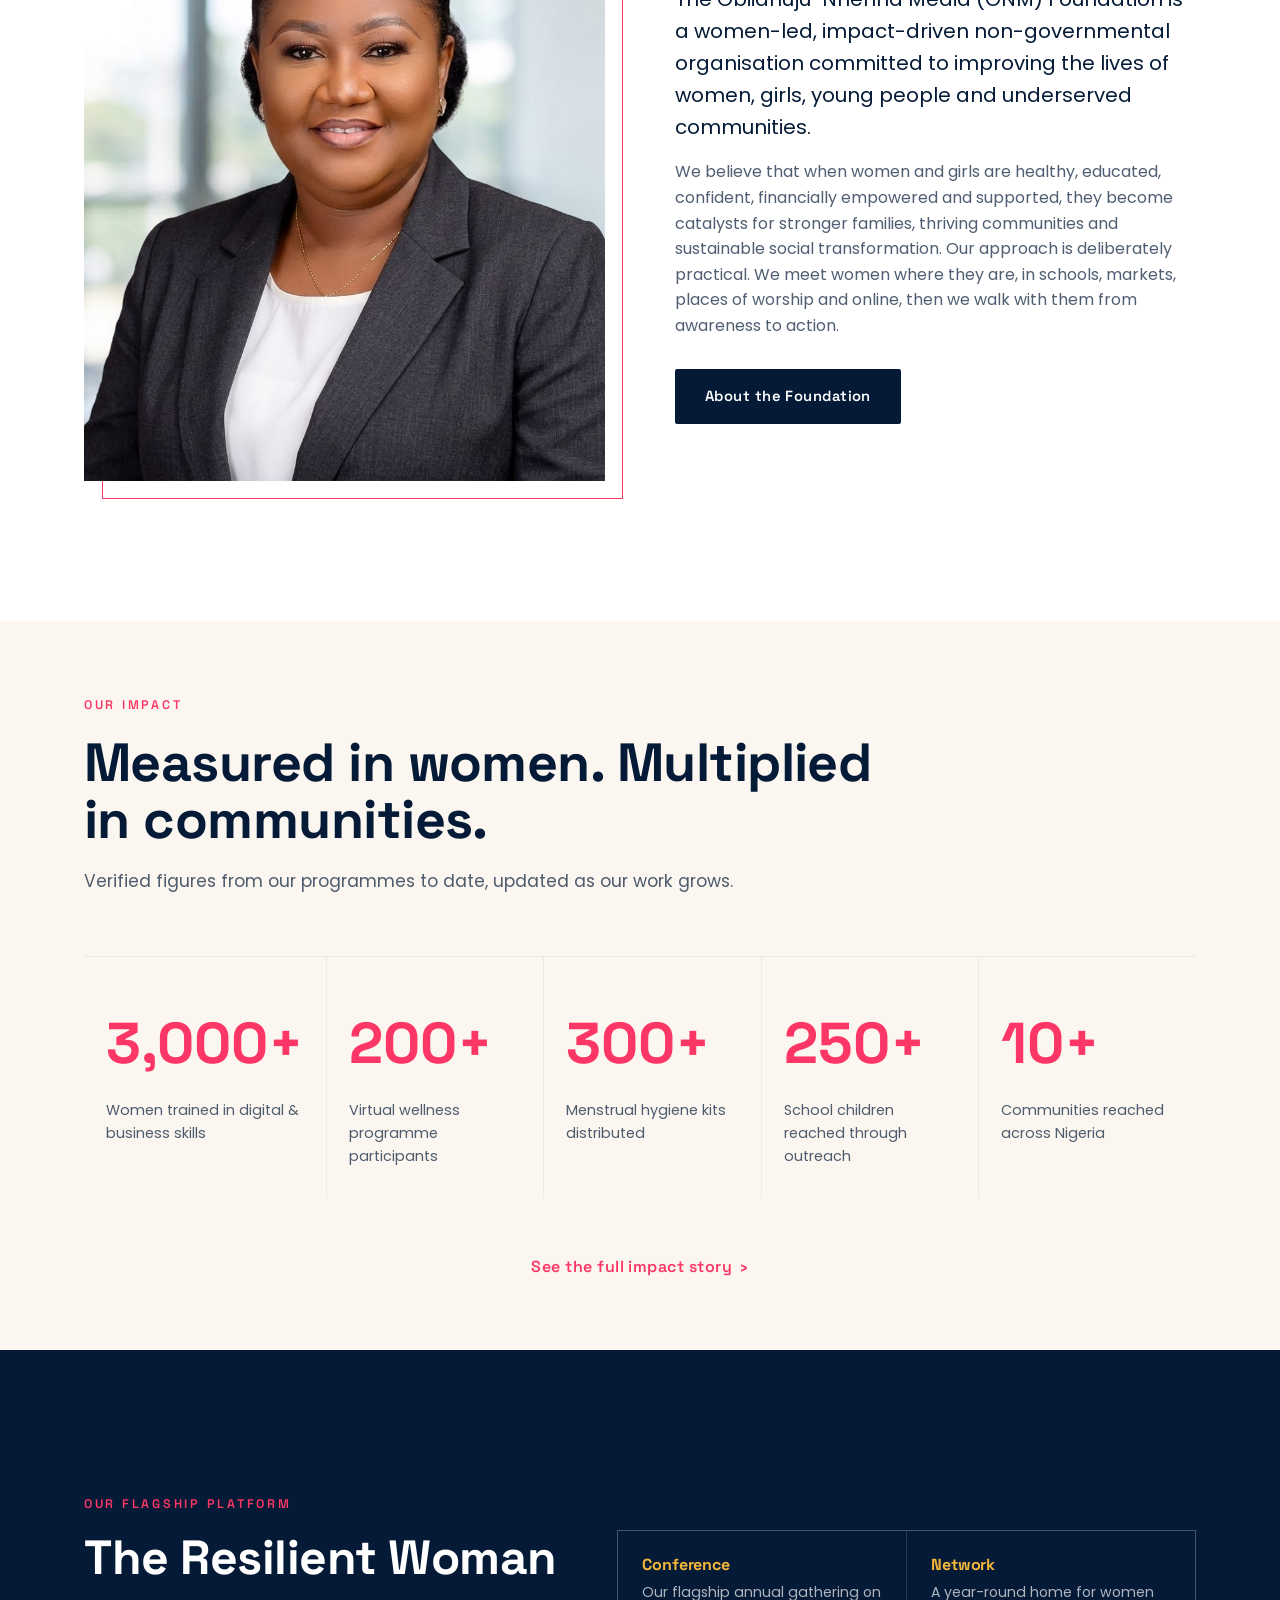
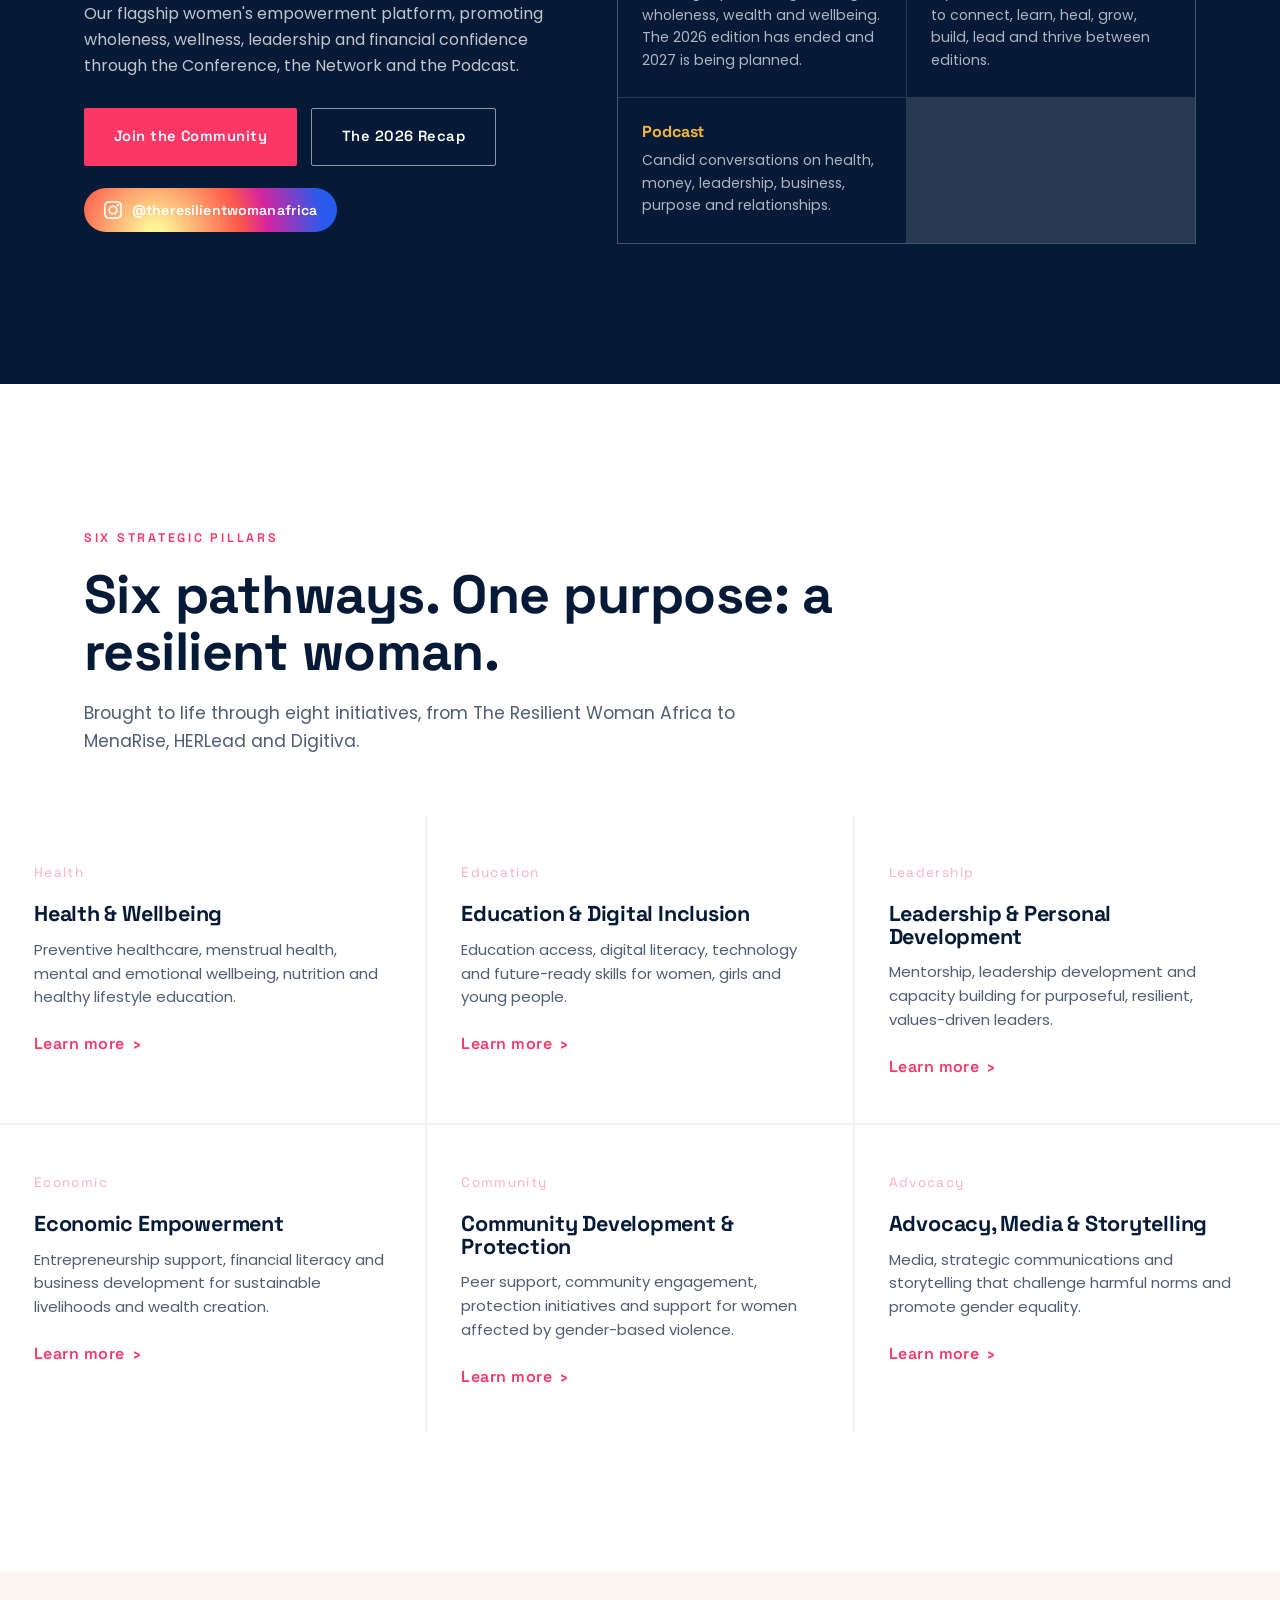
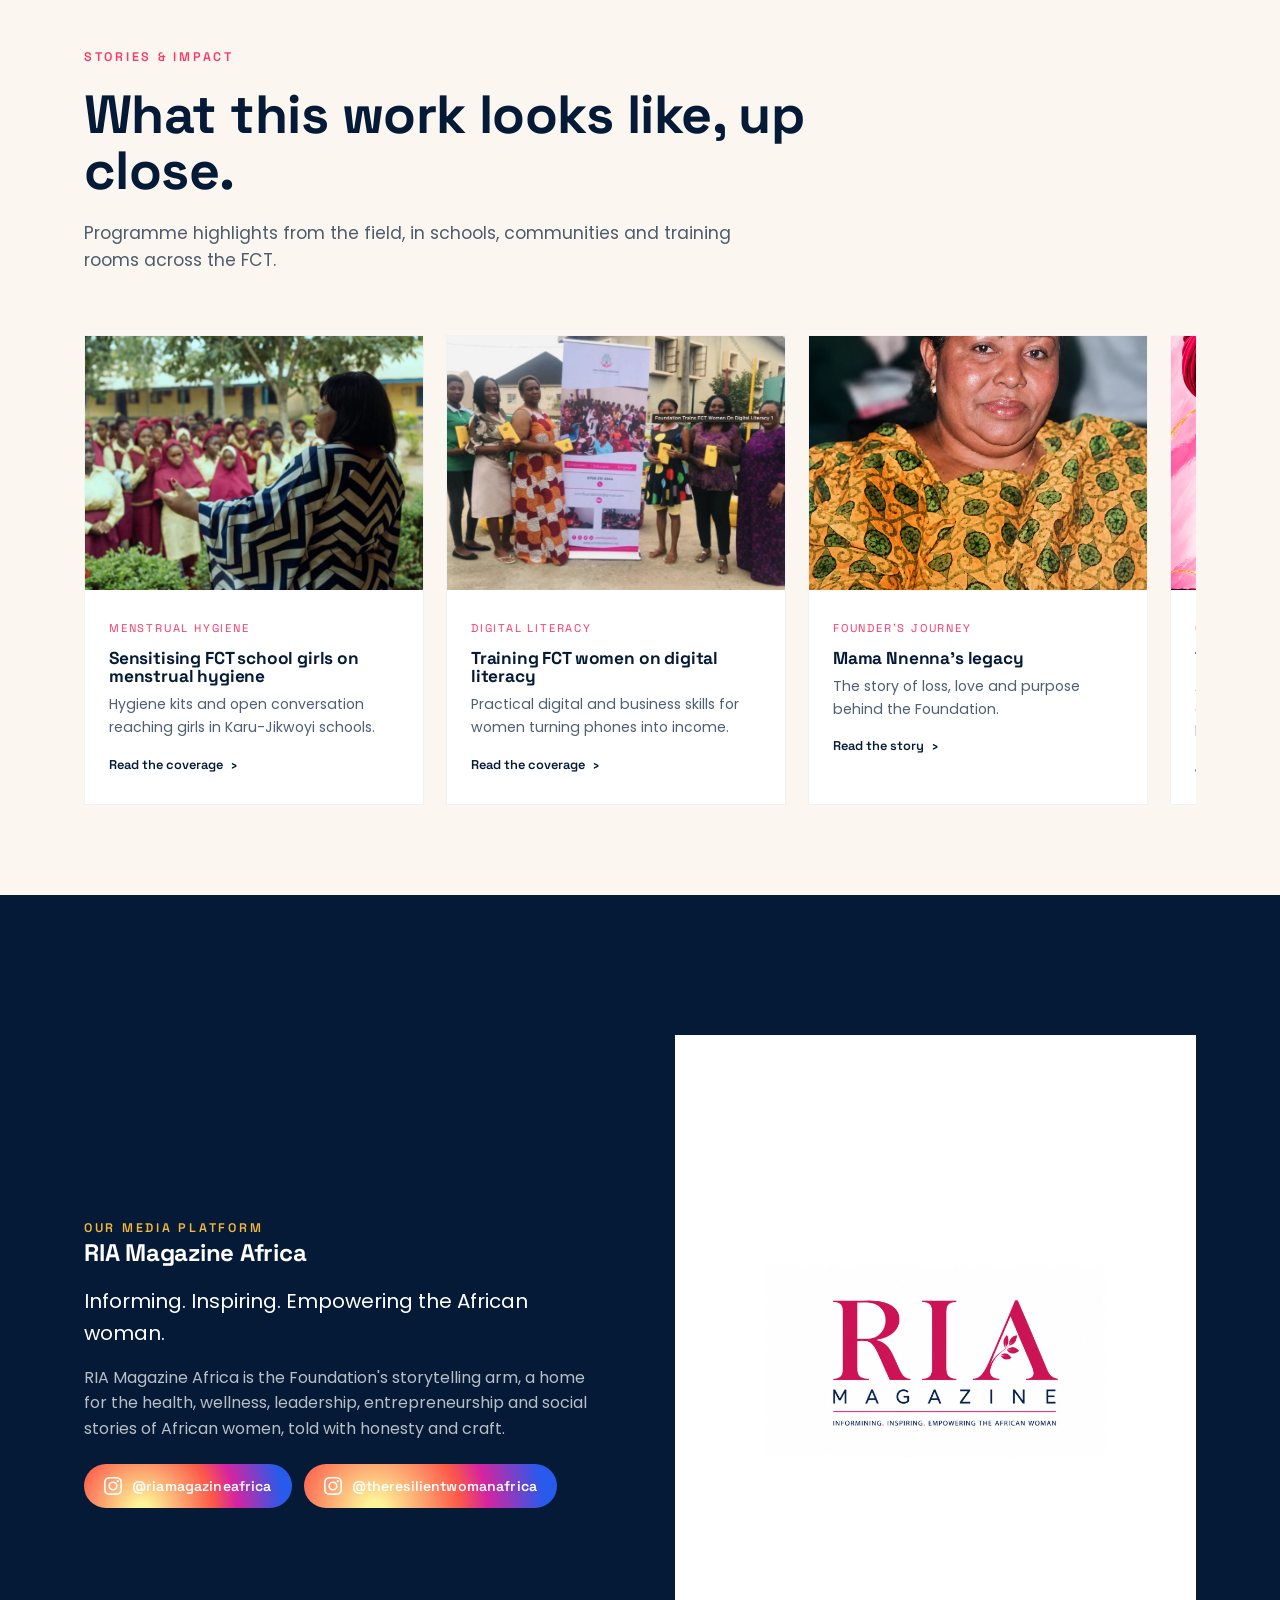
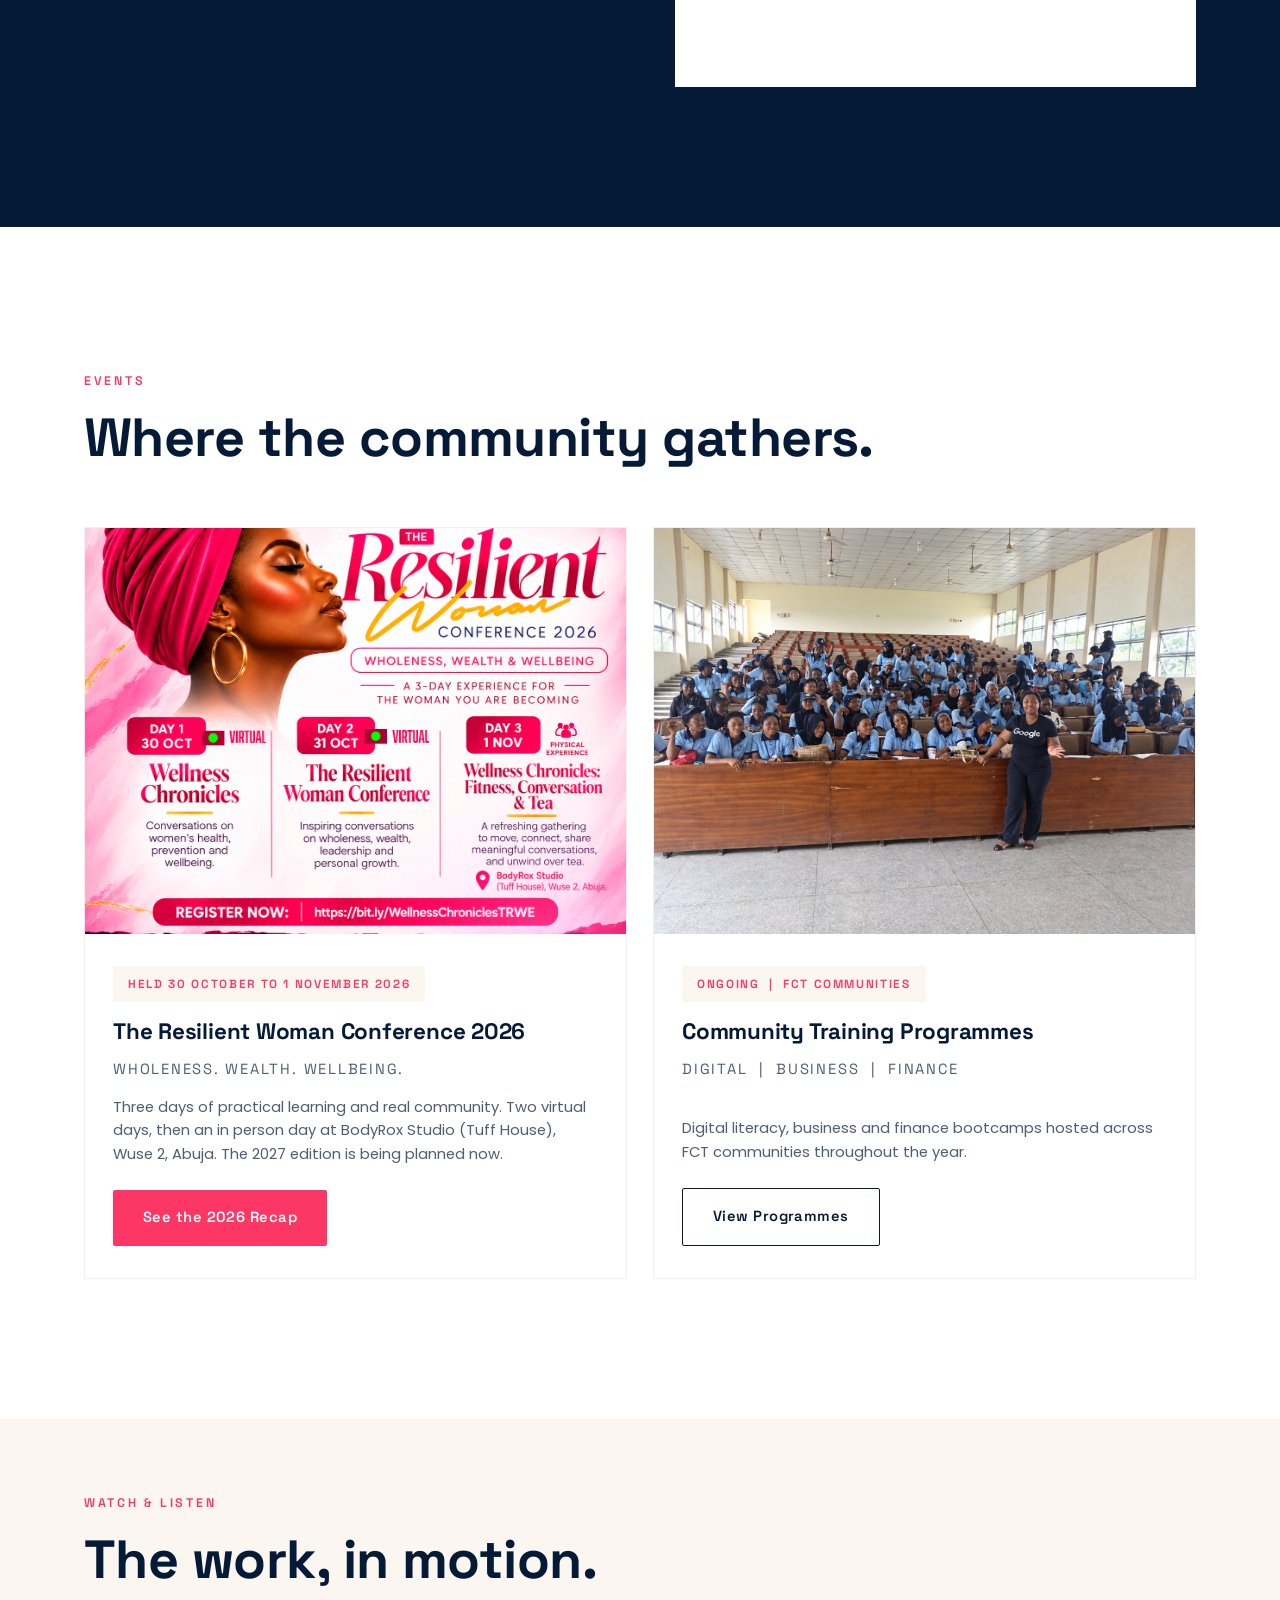
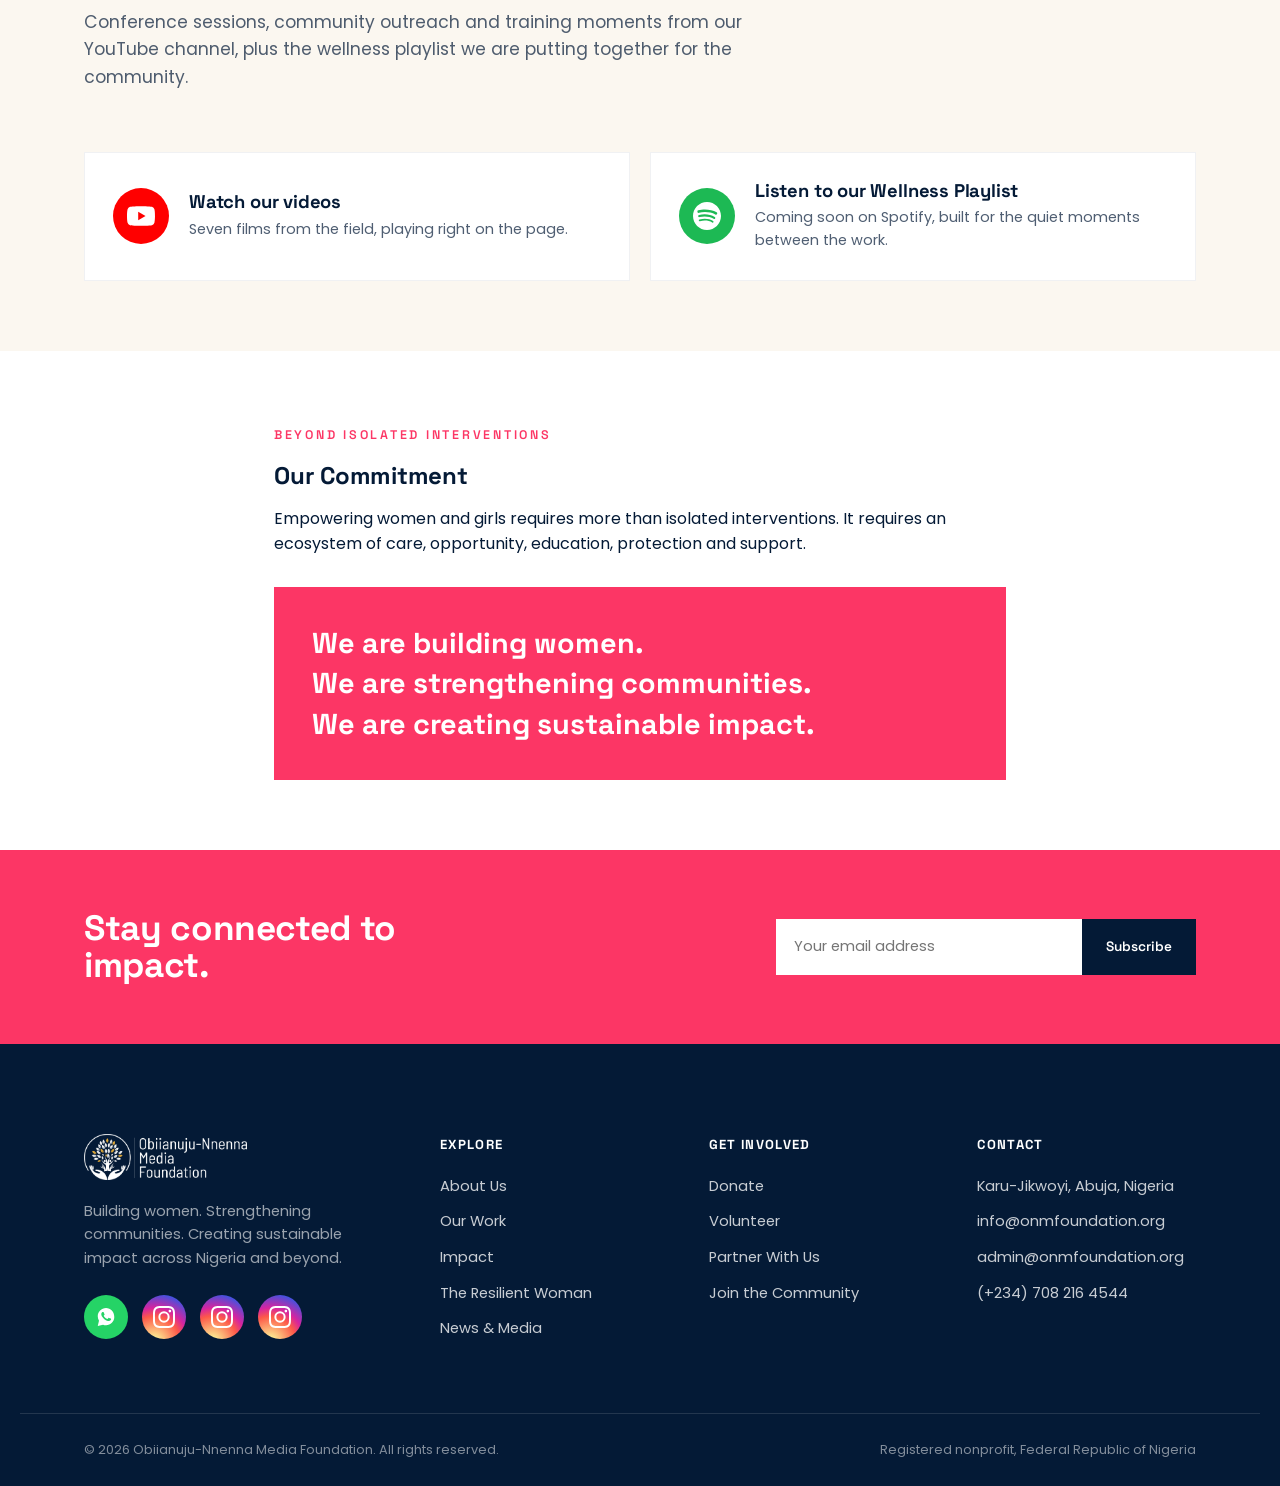
==== commit f031b864: "Updated profile information on website" ====
--- a/Downloads/onm-foundation/index.html
+++ b/Downloads/onm-foundation/index.html
@@ -4,7 +4,7 @@
 <meta charset="UTF-8">
 <meta name="viewport" content="width=device-width, initial-scale=1">
 <title>Obiianuju-Nnenna Media Foundation | Building Women. Strengthening Communities.</title>
-<meta name="description" content="The Obiianuju-Nnenna Media (ONM) Foundation supports women and girls through health, education, digital empowerment, leadership and community, building healthier women and stronger communities across Nigeria.">
+<meta name="description" content="The Obiianuju-Nnenna Media (ONM) Foundation is a women-led, impact-driven NGO improving the lives of women, girls, young people and underserved communities across Nigeria through health, education, digital inclusion, leadership, economic empowerment and advocacy.">
 <link rel="icon" href="images/onmfoundation_logo.png">
 <link rel="stylesheet" href="css/style.css">
 <!-- Meta Pixel Code -->
@@ -64,9 +64,9 @@
         <span class="rev"><span>Strengthening <em>communities.</em></span></span><br>
         <span class="rev"><span>Creating sustainable impact.</span></span>
       </h1>
-      <p class="hero-sub">Supporting women and girls through health, education, economic opportunity, digital empowerment, leadership, wellness and community. One woman, one household, one community at a time.</p>
+      <p class="hero-sub">A women-led, impact-driven organisation improving the lives of women, girls, young people and underserved communities through health, education, digital inclusion, leadership, economic empowerment and advocacy.</p>
       <div class="hero-ctas">
-        <a href="resilient-women.html#register" class="btn btn-pink">Register free for the Resilient Woman Conference</a>
+        <a href="our-work.html" class="btn btn-pink">Explore Our Work</a>
         <a href="resilient-women.html#community" class="btn btn-outline-light">Join the Resilient Woman Community</a>
       </div>
     </div>
@@ -78,14 +78,14 @@
     <canvas class="ambient-canvas" data-theme="navy" aria-hidden="true"></canvas>
     <div class="promo-inner">
       <div class="promo-left">
-        <span class="eyebrow">Flagship Event 2026</span>
-        <h2 class="promo-title">The Resilient Woman Conference<br><strong>Wholeness. Wealth. Wellbeing.</strong></h2>
-        <p class="promo-meta">30 October to 1 November 2026 &nbsp;|&nbsp; Virtual &amp; Abuja</p>
-        <p class="promo-meta" style="color:var(--yellow);font-weight:600">Free admission</p>
+        <span class="eyebrow">Our Flagship Platform</span>
+        <h2 class="promo-title">The Resilient Woman Africa<br><strong>Wholeness. Wealth. Wellbeing.</strong></h2>
+        <p class="promo-meta">Conference &nbsp;|&nbsp; Network &nbsp;|&nbsp; Podcast</p>
+        <p class="promo-meta" style="color:var(--yellow);font-weight:600">The 2026 conference has ended. 2027 dates to be announced.</p>
       </div>
       <div class="promo-actions">
-        <a href="resilient-women.html#register" class="btn btn-pink">Register Free</a>
-        <a href="resilient-women.html" class="btn btn-outline-light">Learn About the Conference</a>
+        <a href="resilient-women.html" class="btn btn-pink">See the 2026 Recap</a>
+        <a href="resilient-women.html#notify" class="btn btn-outline-light">Get 2027 Dates First</a>
       </div>
     </div>
   </section>
@@ -95,13 +95,13 @@
     <div class="container split reveal">
       <div class="split-media">
         <div class="frame"></div>
-        <img src="images/board/obianujuasika.jpg" alt="Obiianuju Asika, Founder and CEO of the Obiianuju-Nnenna Media Foundation" loading="lazy">
+        <img src="images/board/obianujuasika.jpg" alt="Obiianuju Asika, Founder and Executive Director of the Obiianuju-Nnenna Media Foundation" loading="lazy">
       </div>
       <div class="split-copy">
         <span class="eyebrow">Who We Are</span>
         <h2>A foundation built on one woman's legacy, carried forward for every woman after her.</h2>
-        <p class="lede">The Obiianuju-Nnenna Media Foundation exists to help women live healthier, lead with confidence and build lives of substance, regardless of where they start.</p>
-        <p>We work at the intersection of health, digital skills, economic empowerment and leadership, because a resilient woman builds a resilient household, and a resilient household builds a resilient community. Our approach is deliberately practical. We meet women where they are, in schools, markets, places of worship and online, then we walk with them from awareness to action.</p>
+        <p class="lede">The Obiianuju-Nnenna Media (ONM) Foundation is a women-led, impact-driven non-governmental organisation committed to improving the lives of women, girls, young people and underserved communities.</p>
+        <p>We believe that when women and girls are healthy, educated, confident, financially empowered and supported, they become catalysts for stronger families, thriving communities and sustainable social transformation. Our approach is deliberately practical. We meet women where they are, in schools, markets, places of worship and online, then we walk with them from awareness to action.</p>
         <a href="about.html" class="btn btn-navy">About the Foundation</a>
       </div>
     </div>
@@ -148,22 +148,19 @@
       <div class="reveal">
         <span class="eyebrow">Our Flagship Platform</span>
         <h2 style="margin-top:18px;font-size:clamp(2rem,4vw,3rem)">The Resilient Woman</h2>
-        <p style="margin-top:18px;color:rgba(255,255,255,.75);max-width:46ch">A platform helping women become healthier, more financially confident, emotionally whole and purpose driven, all year round rather than for one weekend in October.</p>
+        <p style="margin-top:18px;color:rgba(255,255,255,.75);max-width:46ch">Our flagship women's empowerment platform, promoting wholeness, wellness, leadership and financial confidence through the Conference, the Network and the Podcast.</p>
         <div style="display:flex;gap:14px;flex-wrap:wrap;margin-top:30px">
           <a href="resilient-women.html#community" class="btn btn-pink">Join the Community</a>
-          <a href="resilient-women.html" class="btn btn-outline-light">The 2026 Conference</a>
+          <a href="resilient-women.html" class="btn btn-outline-light">The 2026 Recap</a>
         </div>
         <div class="handle-row">
           <a class="handle" href="https://www.instagram.com/theresilientwomanafrica?igsi=MWZzMzFoYjhxZ3BucA==&amp;utm_source=ig_contact_invite" target="_blank" rel="noopener"><svg viewBox="0 0 24 24" aria-hidden="true"><path d="M12 2.16c3.2 0 3.58.01 4.85.07 1.17.05 1.8.25 2.23.41.56.22.96.48 1.38.9.42.42.68.82.9 1.38.16.42.36 1.06.41 2.23.06 1.27.07 1.65.07 4.85s-.01 3.58-.07 4.85c-.05 1.17-.25 1.8-.41 2.23-.22.56-.48.96-.9 1.38-.42.42-.82.68-1.38.9-.42.16-1.06.36-2.23.41-1.27.06-1.65.07-4.85.07s-3.58-.01-4.85-.07c-1.17-.05-1.8-.25-2.23-.41-.56-.22-.96-.48-1.38-.9-.42-.42-.68-.82-.9-1.38-.16-.42-.36-1.06-.41-2.23C2.17 15.58 2.16 15.2 2.16 12s.01-3.58.07-4.85c.05-1.17.25-1.8.41-2.23.22-.56.48-.96.9-1.38.42-.42.82-.68 1.38-.9.42-.16 1.06-.36 2.23-.41C8.42 2.17 8.8 2.16 12 2.16M12 0C8.74 0 8.33.01 7.05.07 5.78.13 4.9.33 4.14.63c-.79.31-1.46.72-2.13 1.38C1.35 2.68.94 3.35.63 4.14.33 4.9.13 5.78.07 7.05.01 8.33 0 8.74 0 12s.01 3.67.07 4.95c.06 1.27.26 2.15.56 2.91.31.79.72 1.46 1.38 2.13.67.67 1.34 1.07 2.13 1.38.76.3 1.64.5 2.91.56C8.33 23.99 8.74 24 12 24s3.67-.01 4.95-.07c1.27-.06 2.15-.26 2.91-.56.79-.31 1.46-.71 2.13-1.38.67-.67 1.07-1.34 1.38-2.13.3-.76.5-1.64.56-2.91.06-1.28.07-1.69.07-4.95s-.01-3.67-.07-4.95c-.06-1.27-.26-2.15-.56-2.91-.31-.79-.71-1.46-1.38-2.13-.67-.66-1.34-1.07-2.13-1.38-.76-.3-1.64-.5-2.91-.56C15.67.01 15.26 0 12 0zm0 5.84A6.16 6.16 0 1 0 18.16 12 6.16 6.16 0 0 0 12 5.84zM12 16a4 4 0 1 1 4-4 4 4 0 0 1-4 4zm6.41-11.85a1.44 1.44 0 1 0 1.44 1.44 1.44 1.44 0 0 0-1.44-1.44z"/></svg> @theresilientwomanafrica</a>
         </div>
       </div>
       <div class="rw-pillars reveal">
-        <div class="rw-pillar"><h4>Conference</h4><p>The Resilient Woman Conference, our flagship annual gathering on wholeness, wealth and wellbeing.</p></div>
-        <div class="rw-pillar"><h4>Community</h4><p>A year-round home for women to connect, learn, heal, grow, build, lead and thrive.</p></div>
+        <div class="rw-pillar"><h4>Conference</h4><p>Our flagship annual gathering on wholeness, wealth and wellbeing. The 2026 edition has ended and 2027 is being planned.</p></div>
+        <div class="rw-pillar"><h4>Network</h4><p>A year-round home for women to connect, learn, heal, grow, build, lead and thrive between editions.</p></div>
         <div class="rw-pillar"><h4>Podcast</h4><p>Candid conversations on health, money, leadership, business, purpose and relationships.</p></div>
-        <div class="rw-pillar"><h4>Wellness Chronicles</h4><p>A monthly wellness experience for women, with fitness, conversation and tea.</p></div>
-        <div class="rw-pillar"><h4>BossLady Bootcamp</h4><p>A finance and business bootcamp built for the woman building something of her own.</p></div>
-        <div class="rw-pillar"><h4>Advocacy</h4><p>Standing for women's health rights, dignity and equitable opportunity.</p></div>
       </div>
     </div>
   </section>
@@ -172,17 +169,18 @@
   <section class="section">
     <div class="container">
       <div class="section-head reveal">
-        <span class="eyebrow">Current Programmes &amp; Initiatives</span>
+        <span class="eyebrow">Six Strategic Pillars</span>
         <h2>Six pathways. One purpose: a resilient woman.</h2>
+        <p>Brought to life through eight initiatives, from The Resilient Woman Africa to MenaRise, HERLead and Digitiva.</p>
       </div>
     </div>
     <div class="prog-grid reveal">
-      <div class="prog-card"><span class="prog-index">Health</span><h3>Health, Wellness &amp; Preventive Care</h3><p>Preventive healthcare, mental and emotional wellbeing, GBV awareness and community wellness, anchored by the Female Alive Campaign.</p><a href="our-work.html#health" class="btn-ghost">Learn more <span class="arrow">&rsaquo;</span></a></div>
-      <div class="prog-card"><span class="prog-index">Digital</span><h3>Digital Empowerment &amp; Education</h3><p>Digital literacy, AI, digital marketing and online business skills for women building the next chapter of their careers.</p><a href="our-work.html#digital" class="btn-ghost">Learn more <span class="arrow">&rsaquo;</span></a></div>
-      <div class="prog-card"><span class="prog-index">Economic</span><h3>Women's Economic Empowerment</h3><p>The BossLady Business &amp; Finance Bootcamp covers entrepreneurship, financial literacy and wealth building fundamentals.</p><a href="our-work.html#economic" class="btn-ghost">Learn more <span class="arrow">&rsaquo;</span></a></div>
-      <div class="prog-card"><span class="prog-index">Leadership</span><h3>Leadership Development</h3><p>The NextGen Women Leaders Programme builds mentorship, confidence and public voice for the next generation.</p><a href="our-work.html#leadership" class="btn-ghost">Learn more <span class="arrow">&rsaquo;</span></a></div>
-      <div class="prog-card"><span class="prog-index">Education</span><h3>Education &amp; Girls' Development</h3><p>Send A Girl Back To School provides mentorship, school outreach and educational resources for adolescent girls.</p><a href="our-work.html#education" class="btn-ghost">Learn more <span class="arrow">&rsaquo;</span></a></div>
-      <div class="prog-card"><span class="prog-index">ThriveCare</span><h3>ThriveCare Menstrual Dignity</h3><p>ThrivePad and the Period Dignity Project deliver menstrual health education, hygiene kits and school outreach.</p><a href="our-work.html#thrivecare" class="btn-ghost">Learn more <span class="arrow">&rsaquo;</span></a></div>
+      <div class="prog-card"><span class="prog-index">Health</span><h3>Health &amp; Wellbeing</h3><p>Preventive healthcare, menstrual health, mental and emotional wellbeing, nutrition and healthy lifestyle education.</p><a href="our-work.html#health" class="btn-ghost">Learn more <span class="arrow">&rsaquo;</span></a></div>
+      <div class="prog-card"><span class="prog-index">Education</span><h3>Education &amp; Digital Inclusion</h3><p>Education access, digital literacy, technology and future-ready skills for women, girls and young people.</p><a href="our-work.html#digital" class="btn-ghost">Learn more <span class="arrow">&rsaquo;</span></a></div>
+      <div class="prog-card"><span class="prog-index">Leadership</span><h3>Leadership &amp; Personal Development</h3><p>Mentorship, leadership development and capacity building for purposeful, resilient, values-driven leaders.</p><a href="our-work.html#leadership" class="btn-ghost">Learn more <span class="arrow">&rsaquo;</span></a></div>
+      <div class="prog-card"><span class="prog-index">Economic</span><h3>Economic Empowerment</h3><p>Entrepreneurship support, financial literacy and business development for sustainable livelihoods and wealth creation.</p><a href="our-work.html#economic" class="btn-ghost">Learn more <span class="arrow">&rsaquo;</span></a></div>
+      <div class="prog-card"><span class="prog-index">Community</span><h3>Community Development &amp; Protection</h3><p>Peer support, community engagement, protection initiatives and support for women affected by gender-based violence.</p><a href="our-work.html#community" class="btn-ghost">Learn more <span class="arrow">&rsaquo;</span></a></div>
+      <div class="prog-card"><span class="prog-index">Advocacy</span><h3>Advocacy, Media &amp; Storytelling</h3><p>Media, strategic communications and storytelling that challenge harmful norms and promote gender equality.</p><a href="our-work.html#advocacy" class="btn-ghost">Learn more <span class="arrow">&rsaquo;</span></a></div>
     </div>
   </section>
 
@@ -258,19 +256,19 @@
   <section class="section" id="events">
     <div class="container">
       <div class="section-head reveal">
-        <span class="eyebrow">Upcoming Events</span>
-        <h2>Where the community gathers next.</h2>
+        <span class="eyebrow">Events</span>
+        <h2>Where the community gathers.</h2>
       </div>
       <div class="event-grid reveal">
 
         <article class="event-card">
           <div class="event-media"><img src="images/conference/resilient-women-conferennce-flyer.jpg" alt="The Resilient Woman Conference 2026 flyer" loading="lazy"></div>
           <div class="event-body">
-            <span class="event-date">30 October to 1 November 2026 &nbsp;|&nbsp; Free</span>
-            <h3>The Resilient Woman Conference</h3>
+            <span class="event-date">Held 30 October to 1 November 2026</span>
+            <h3>The Resilient Woman Conference 2026</h3>
             <p class="event-tagline">Wholeness. Wealth. Wellbeing.</p>
-            <p>Three days for women ready to grow. Two virtual days you can join from anywhere, then an in person day at BodyRox Studio (Tuff House), Wuse 2, Abuja.</p>
-            <a href="resilient-women.html#register" class="btn btn-pink">Register Free</a>
+            <p>Three days of practical learning and real community. Two virtual days, then an in person day at BodyRox Studio (Tuff House), Wuse 2, Abuja. The 2027 edition is being planned now.</p>
+            <a href="resilient-women.html" class="btn btn-pink">See the 2026 Recap</a>
           </div>
         </article>
 
@@ -315,6 +313,18 @@
             <p>Coming soon on Spotify, built for the quiet moments between the work.</p>
           </div>
         </a>
+      </div>
+    </div>
+  </section>
+
+  <!-- ============ COMMITMENT ============ -->
+  <section class="section section-tight">
+    <div class="container reveal" style="max-width:860px">
+      <span class="eyebrow">Beyond Isolated Interventions</span>
+      <h2 style="margin-top:16px">Our Commitment</h2>
+      <p class="lede" style="margin-top:18px">Empowering women and girls requires more than isolated interventions. It requires an ecosystem of care, opportunity, education, protection and support.</p>
+      <div class="commit-block">
+        <p>We are building women.<br>We are strengthening communities.<br>We are creating sustainable impact.</p>
       </div>
     </div>
   </section>
@@ -340,6 +350,7 @@
       <p>Building women. Strengthening communities. Creating sustainable impact across Nigeria and beyond.</p>
       <div class="footer-social" aria-label="Social media">
         <a class="social-wa" href="https://chat.whatsapp.com/E9bC8LtakeX8GZGqpjYWFS" target="_blank" rel="noopener" aria-label="Join our WhatsApp community"><svg viewBox="0 0 32 32" aria-hidden="true"><path d="M16.02 3C9.4 3 4 8.4 4 15.02c0 2.36.66 4.56 1.8 6.44L4 29l7.72-1.75a11.9 11.9 0 0 0 4.3.8h.01c6.62 0 12.02-5.4 12.02-12.02C28.05 8.4 22.65 3 16.02 3zm7.02 17.14c-.3.85-1.72 1.62-2.38 1.7-.6.08-1.36.11-2.2-.14-.5-.15-1.15-.36-1.98-.71-3.48-1.5-5.75-5.02-5.92-5.25-.17-.23-1.42-1.9-1.42-3.62 0-1.72.9-2.56 1.22-2.92.32-.35.7-.44.93-.44.23 0 .47.002.67.01.22.01.5-.08.79.6.3.71 1 2.44 1.09 2.62.09.18.15.4.03.63-.12.23-.18.37-.36.57-.18.2-.38.44-.55.6-.18.16-.37.34-.16.68.21.34.94 1.55 2.02 2.51 1.39 1.24 2.56 1.62 2.9 1.8.34.18.54.15.74-.09.2-.24.86-1 1.09-1.35.23-.34.46-.28.77-.17.32.12 2.02.95 2.37 1.13.35.17.58.26.66.4.1.14.1.79-.2 1.65z"/></svg></a>
+        <a class="social-ig" href="https://www.instagram.com/onmfoundation/" target="_blank" rel="noopener" aria-label="ONM Foundation on Instagram"><svg viewBox="0 0 24 24" aria-hidden="true"><path d="M12 2.16c3.2 0 3.58.01 4.85.07 1.17.05 1.8.25 2.23.41.56.22.96.48 1.38.9.42.42.68.82.9 1.38.16.42.36 1.06.41 2.23.06 1.27.07 1.65.07 4.85s-.01 3.58-.07 4.85c-.05 1.17-.25 1.8-.41 2.23-.22.56-.48.96-.9 1.38-.42.42-.82.68-1.38.9-.42.16-1.06.36-2.23.41-1.27.06-1.65.07-4.85.07s-3.58-.01-4.85-.07c-1.17-.05-1.8-.25-2.23-.41-.56-.22-.96-.48-1.38-.9-.42-.42-.68-.82-.9-1.38-.16-.42-.36-1.06-.41-2.23C2.17 15.58 2.16 15.2 2.16 12s.01-3.58.07-4.85c.05-1.17.25-1.8.41-2.23.22-.56.48-.96.9-1.38.42-.42.82-.68 1.38-.9.42-.16 1.06-.36 2.23-.41C8.42 2.17 8.8 2.16 12 2.16M12 0C8.74 0 8.33.01 7.05.07 5.78.13 4.9.33 4.14.63c-.79.31-1.46.72-2.13 1.38C1.35 2.68.94 3.35.63 4.14.33 4.9.13 5.78.07 7.05.01 8.33 0 8.74 0 12s.01 3.67.07 4.95c.06 1.27.26 2.15.56 2.91.31.79.72 1.46 1.38 2.13.67.67 1.34 1.07 2.13 1.38.76.3 1.64.5 2.91.56C8.33 23.99 8.74 24 12 24s3.67-.01 4.95-.07c1.27-.06 2.15-.26 2.91-.56.79-.31 1.46-.71 2.13-1.38.67-.67 1.07-1.34 1.38-2.13.3-.76.5-1.64.56-2.91.06-1.28.07-1.69.07-4.95s-.01-3.67-.07-4.95c-.06-1.27-.26-2.15-.56-2.91-.31-.79-.71-1.46-1.38-2.13-.67-.66-1.34-1.07-2.13-1.38-.76-.3-1.64-.5-2.91-.56C15.67.01 15.26 0 12 0zm0 5.84A6.16 6.16 0 1 0 18.16 12 6.16 6.16 0 0 0 12 5.84zM12 16a4 4 0 1 1 4-4 4 4 0 0 1-4 4zm6.41-11.85a1.44 1.44 0 1 0 1.44 1.44 1.44 1.44 0 0 0-1.44-1.44z"/></svg></a>
         <a class="social-ig" href="https://www.instagram.com/riamagazineafrica/" target="_blank" rel="noopener" aria-label="RIA Magazine Africa on Instagram"><svg viewBox="0 0 24 24" aria-hidden="true"><path d="M12 2.16c3.2 0 3.58.01 4.85.07 1.17.05 1.8.25 2.23.41.56.22.96.48 1.38.9.42.42.68.82.9 1.38.16.42.36 1.06.41 2.23.06 1.27.07 1.65.07 4.85s-.01 3.58-.07 4.85c-.05 1.17-.25 1.8-.41 2.23-.22.56-.48.96-.9 1.38-.42.42-.82.68-1.38.9-.42.16-1.06.36-2.23.41-1.27.06-1.65.07-4.85.07s-3.58-.01-4.85-.07c-1.17-.05-1.8-.25-2.23-.41-.56-.22-.96-.48-1.38-.9-.42-.42-.68-.82-.9-1.38-.16-.42-.36-1.06-.41-2.23C2.17 15.58 2.16 15.2 2.16 12s.01-3.58.07-4.85c.05-1.17.25-1.8.41-2.23.22-.56.48-.96.9-1.38.42-.42.82-.68 1.38-.9.42-.16 1.06-.36 2.23-.41C8.42 2.17 8.8 2.16 12 2.16M12 0C8.74 0 8.33.01 7.05.07 5.78.13 4.9.33 4.14.63c-.79.31-1.46.72-2.13 1.38C1.35 2.68.94 3.35.63 4.14.33 4.9.13 5.78.07 7.05.01 8.33 0 8.74 0 12s.01 3.67.07 4.95c.06 1.27.26 2.15.56 2.91.31.79.72 1.46 1.38 2.13.67.67 1.34 1.07 2.13 1.38.76.3 1.64.5 2.91.56C8.33 23.99 8.74 24 12 24s3.67-.01 4.95-.07c1.27-.06 2.15-.26 2.91-.56.79-.31 1.46-.71 2.13-1.38.67-.67 1.07-1.34 1.38-2.13.3-.76.5-1.64.56-2.91.06-1.28.07-1.69.07-4.95s-.01-3.67-.07-4.95c-.06-1.27-.26-2.15-.56-2.91-.31-.79-.71-1.46-1.38-2.13-.67-.66-1.34-1.07-2.13-1.38-.76-.3-1.64-.5-2.91-.56C15.67.01 15.26 0 12 0zm0 5.84A6.16 6.16 0 1 0 18.16 12 6.16 6.16 0 0 0 12 5.84zM12 16a4 4 0 1 1 4-4 4 4 0 0 1-4 4zm6.41-11.85a1.44 1.44 0 1 0 1.44 1.44 1.44 1.44 0 0 0-1.44-1.44z"/></svg></a>
         <a class="social-ig" href="https://www.instagram.com/theresilientwomanafrica?igsi=MWZzMzFoYjhxZ3BucA==&amp;utm_source=ig_contact_invite" target="_blank" rel="noopener" aria-label="The Resilient Woman Africa on Instagram"><svg viewBox="0 0 24 24" aria-hidden="true"><path d="M12 2.16c3.2 0 3.58.01 4.85.07 1.17.05 1.8.25 2.23.41.56.22.96.48 1.38.9.42.42.68.82.9 1.38.16.42.36 1.06.41 2.23.06 1.27.07 1.65.07 4.85s-.01 3.58-.07 4.85c-.05 1.17-.25 1.8-.41 2.23-.22.56-.48.96-.9 1.38-.42.42-.82.68-1.38.9-.42.16-1.06.36-2.23.41-1.27.06-1.65.07-4.85.07s-3.58-.01-4.85-.07c-1.17-.05-1.8-.25-2.23-.41-.56-.22-.96-.48-1.38-.9-.42-.42-.68-.82-.9-1.38-.16-.42-.36-1.06-.41-2.23C2.17 15.58 2.16 15.2 2.16 12s.01-3.58.07-4.85c.05-1.17.25-1.8.41-2.23.22-.56.48-.96.9-1.38.42-.42.82-.68 1.38-.9.42-.16 1.06-.36 2.23-.41C8.42 2.17 8.8 2.16 12 2.16M12 0C8.74 0 8.33.01 7.05.07 5.78.13 4.9.33 4.14.63c-.79.31-1.46.72-2.13 1.38C1.35 2.68.94 3.35.63 4.14.33 4.9.13 5.78.07 7.05.01 8.33 0 8.74 0 12s.01 3.67.07 4.95c.06 1.27.26 2.15.56 2.91.31.79.72 1.46 1.38 2.13.67.67 1.34 1.07 2.13 1.38.76.3 1.64.5 2.91.56C8.33 23.99 8.74 24 12 24s3.67-.01 4.95-.07c1.27-.06 2.15-.26 2.91-.56.79-.31 1.46-.71 2.13-1.38.67-.67 1.07-1.34 1.38-2.13.3-.76.5-1.64.56-2.91.06-1.28.07-1.69.07-4.95s-.01-3.67-.07-4.95c-.06-1.27-.26-2.15-.56-2.91-.31-.79-.71-1.46-1.38-2.13-.67-.66-1.34-1.07-2.13-1.38-.76-.3-1.64-.5-2.91-.56C15.67.01 15.26 0 12 0zm0 5.84A6.16 6.16 0 1 0 18.16 12 6.16 6.16 0 0 0 12 5.84zM12 16a4 4 0 1 1 4-4 4 4 0 0 1-4 4zm6.41-11.85a1.44 1.44 0 1 0 1.44 1.44 1.44 1.44 0 0 0-1.44-1.44z"/></svg></a>
       </div>
@@ -369,7 +380,7 @@
         <li>Karu-Jikwoyi, Abuja, Nigeria</li>
         <li><a href="mailto:info@onmfoundation.org">info@onmfoundation.org</a></li>
         <li><a href="mailto:admin@onmfoundation.org">admin@onmfoundation.org</a></li>
-        <li><a href="tel:+2347082164544">(+234) 708 2164 544</a></li>
+        <li><a href="tel:+2347082164544">(+234) 708 216 4544</a></li>
       </ul>
     </div>
   </div>
@@ -389,22 +400,6 @@
   <svg fill="currentColor" viewBox="0 0 32 32" aria-hidden="true"><path d="M16.02 3C9.4 3 4 8.4 4 15.02c0 2.36.66 4.56 1.8 6.44L4 29l7.72-1.75a11.9 11.9 0 0 0 4.3.8h.01c6.62 0 12.02-5.4 12.02-12.02C28.05 8.4 22.65 3 16.02 3zm7.02 17.14c-.3.85-1.72 1.62-2.38 1.7-.6.08-1.36.11-2.2-.14-.5-.15-1.15-.36-1.98-.71-3.48-1.5-5.75-5.02-5.92-5.25-.17-.23-1.42-1.9-1.42-3.62 0-1.72.9-2.56 1.22-2.92.32-.35.7-.44.93-.44.23 0 .47.002.67.01.22.01.5-.08.79.6.3.71 1 2.44 1.09 2.62.09.18.15.4.03.63-.12.23-.18.37-.36.57-.18.2-.38.44-.55.6-.18.16-.37.34-.16.68.21.34.94 1.55 2.02 2.51 1.39 1.24 2.56 1.62 2.9 1.8.34.18.54.15.74-.09.2-.24.86-1 1.09-1.35.23-.34.46-.28.77-.17.32.12 2.02.95 2.37 1.13.35.17.58.26.66.4.1.14.1.79-.2 1.65z"/></svg>
 </a>
 
-<!-- ============ WELCOME MODAL: Resilient Woman Conference ============ -->
-<div class="modal-overlay" id="welcomeModal" role="dialog" aria-modal="true" aria-labelledby="modalTitle" inert>
-  <div class="modal-box">
-    <button class="modal-close" data-close-modal aria-label="Close">✕</button>
-    <img src="images/conference/resilient-women-conferennce-flyer.jpg" alt="The Resilient Woman Conference 2026 flyer">
-    <div class="modal-copy">
-      <span class="eyebrow">30 October to 1 November 2026</span>
-      <h3 id="modalTitle">The Resilient Woman Conference is coming, and admission is free.</h3>
-      <p>Wholeness. Wealth. Wellbeing. Three days built for your health, your money and your peace of mind. Join the first two days online, then gather with us in Abuja on Sunday 1 November.</p>
-      <div class="modal-actions">
-        <a href="resilient-women.html#register" class="btn btn-pink">Register Free</a>
-        <button class="btn btn-outline" data-close-modal>Maybe later</button>
-      </div>
-    </div>
-  </div>
-</div>
 
 <script src="js/main.js"></script>
 <script src="js/ambient-bg.js"></script>
--- a/Downloads/onm-foundation/css/style.css
+++ b/Downloads/onm-foundation/css/style.css
@@ -680,3 +680,145 @@
 .team-grid .person h4{margin-top:20px;font-size:1.2rem}
 .team-grid .person .role{margin-top:6px;font-size:.9rem;line-height:1.5}
 @media(max-width:560px){.team-grid{grid-template-columns:1fr;max-width:340px}}
+
+/* =========================================================
+   2026 COMPANY PROFILE UPDATE
+   Vision and mission cards, six core values, who we serve,
+   commitment blocks and the founder's pledge.
+   ========================================================= */
+
+/* founder's closing pledge in Our Story */
+.story-pledge{
+  margin-top:44px;padding:36px 38px;
+  background:var(--cream);border-left:4px solid var(--pink);
+}
+.pledge-lines{
+  font-family:var(--display);font-weight:700;
+  font-size:clamp(1.3rem,2.6vw,1.9rem);line-height:1.35;color:var(--navy);
+}
+.pledge-note{
+  margin-top:18px;font-style:italic;font-weight:500;
+  color:var(--pink);font-size:1rem;
+}
+.pledge-sign{
+  margin-top:26px;font-family:var(--display);font-weight:700;
+  font-size:1.2rem;line-height:1.3;color:var(--navy);
+}
+.pledge-sign span{
+  display:block;margin-top:4px;font-size:.84rem;font-weight:500;
+  letter-spacing:.04em;color:var(--navy-70);
+}
+@media(max-width:620px){.story-pledge{padding:28px 24px}}
+
+/* vision and mission as paired cards */
+.vm-grid{display:grid;grid-template-columns:1fr 1fr;gap:26px}
+.vm-card{padding:clamp(32px,4vw,48px);display:flex;flex-direction:column}
+.vm-card p{
+  margin-top:18px;font-size:1.05rem;line-height:1.7;max-width:46ch;
+}
+.vm-vision{background:var(--pink);color:#fff}
+.vm-vision p{color:rgba(255,255,255,.95)}
+.vm-mission{background:var(--navy);color:#fff}
+.vm-mission p{color:rgba(255,255,255,.85)}
+@media(max-width:820px){.vm-grid{grid-template-columns:1fr}}
+
+/* numbered core values */
+.value-card{position:relative}
+.value-num{
+  display:block;margin-bottom:12px;
+  font-family:var(--display);font-weight:700;font-size:.8rem;
+  letter-spacing:.16em;color:var(--pink-20);
+}
+.value-card h4{color:var(--navy)}
+
+/* who we serve */
+.serve-grid{display:grid;grid-template-columns:repeat(auto-fit,minmax(280px,1fr));gap:1px;background:var(--navy-08);border:1px solid var(--navy-08)}
+.serve-card{background:#fff;padding:32px 28px}
+.serve-card h4{font-family:var(--display);font-size:1.05rem;line-height:1.4;color:var(--navy)}
+.serve-card h4 span{
+  display:block;margin-top:5px;font-size:.74rem;font-weight:600;
+  letter-spacing:.12em;text-transform:uppercase;color:var(--pink);
+}
+.serve-card p{margin-top:12px;font-size:.9rem;color:var(--navy-70);line-height:1.65}
+
+/* commitment statements */
+.commit-block{
+  margin-top:30px;padding:36px 38px;background:var(--pink);color:#fff;
+}
+.commit-block.navy{background:var(--navy)}
+.commit-block p{
+  font-family:var(--display);font-weight:700;
+  font-size:clamp(1.25rem,2.6vw,1.8rem);line-height:1.4;color:#fff;max-width:28ch;
+}
+.commit-block.navy p{max-width:34ch}
+@media(max-width:620px){.commit-block{padding:28px 24px}}
+
+/* portrait falls back to initials when the photo is not supplied yet */
+.person-photo{position:relative;display:flex;align-items:center;justify-content:center}
+.photo-initials{
+  position:absolute;inset:0;display:none;
+  align-items:center;justify-content:center;
+  font-family:var(--display);font-weight:700;font-size:2.2rem;
+  letter-spacing:.04em;color:var(--pink);
+  background:var(--cream);
+}
+.person-photo.no-photo .photo-initials{display:flex}
+
+/* ---------- the eight initiatives ---------- */
+.init-grid{display:grid;grid-template-columns:repeat(auto-fit,minmax(300px,1fr));gap:1px;background:var(--navy-08);border:1px solid var(--navy-08)}
+.init-card{background:#fff;padding:34px 30px;display:flex;flex-direction:column;transition:background .3s var(--ease)}
+.init-card:hover{background:var(--cream)}
+.init-num{
+  font-family:var(--display);font-weight:700;font-size:.78rem;letter-spacing:.14em;
+  color:#fff;background:var(--pink);width:30px;height:30px;
+  display:inline-flex;align-items:center;justify-content:center;
+}
+.init-card h3{margin-top:18px;font-size:1.15rem;line-height:1.35}
+.init-flag{
+  display:inline-block;margin-left:8px;vertical-align:middle;
+  font-family:var(--display);font-weight:600;font-size:.62rem;
+  letter-spacing:.14em;text-transform:uppercase;
+  background:var(--yellow);color:var(--navy);padding:4px 9px;
+}
+.init-card p{margin-top:12px;font-size:.9rem;color:var(--navy-70);line-height:1.65;flex:1}
+.init-link{
+  margin-top:18px;align-self:flex-start;
+  font-family:var(--display);font-weight:600;font-size:.82rem;color:var(--pink);
+  border-bottom:1.5px solid var(--pink);padding-bottom:2px;
+}
+.init-link:hover{color:var(--navy);border-color:var(--navy)}
+
+/* ---------- earlier programmes ---------- */
+.past-grid{display:grid;grid-template-columns:repeat(auto-fit,minmax(260px,1fr));gap:20px;margin-top:28px}
+.past-card{border:1px solid var(--navy-08);padding:24px;background:#fff}
+.past-card h4{font-family:var(--display);font-size:.98rem;line-height:1.4;color:var(--navy)}
+.past-card p{margin-top:9px;font-size:.85rem;color:var(--navy-70);line-height:1.6}
+
+/* ---------- the seven ways to get involved ---------- */
+.ways-list{display:grid;gap:14px}
+.way{
+  display:flex;gap:22px;align-items:flex-start;
+  border:1px solid var(--navy-08);padding:26px 28px;background:#fff;
+  transition:background .3s var(--ease),border-color .3s var(--ease),transform .3s var(--ease);
+}
+.way:nth-child(even){background:var(--cream)}
+.way:hover{transform:translateX(4px);border-color:var(--pink)}
+.way-num{
+  flex:none;width:34px;height:34px;border-radius:50%;
+  display:inline-flex;align-items:center;justify-content:center;
+  font-family:var(--display);font-weight:700;font-size:.9rem;
+  background:var(--pink);color:#fff;
+}
+.way h4{font-family:var(--display);font-size:1.05rem;color:var(--navy)}
+.way p{margin-top:7px;font-size:.9rem;color:var(--navy-70);line-height:1.65;max-width:72ch}
+@media(max-width:560px){.way{padding:22px 20px;gap:16px}}
+
+/* newsletter input refused to shrink below its intrinsic width, which
+   pushed the homepage sideways on small phones */
+.news-form{flex-wrap:wrap}
+.news-form input{min-width:0}
+.news-form button{white-space:nowrap}
+@media(max-width:420px){
+  .news-form input{flex:1 1 100%}
+  .news-form button{flex:1 1 100%;padding:15px 24px}
+}
